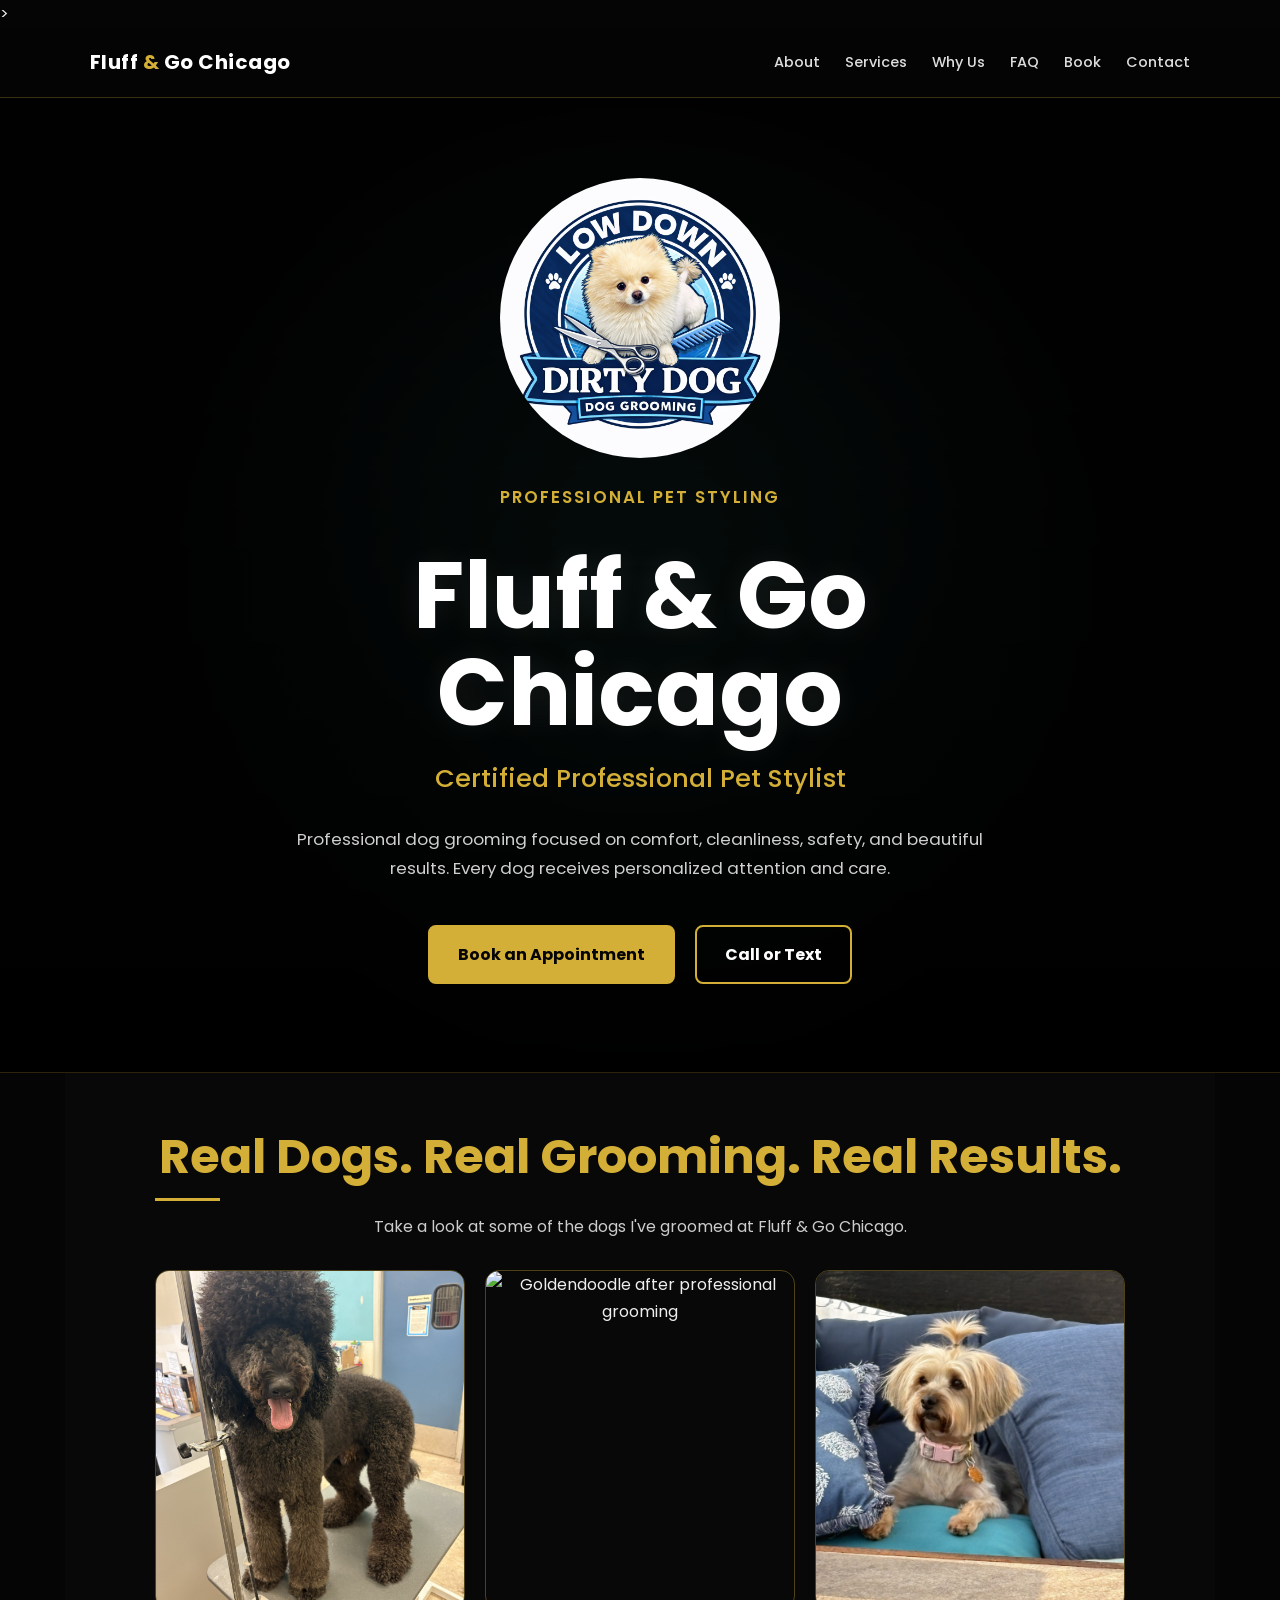
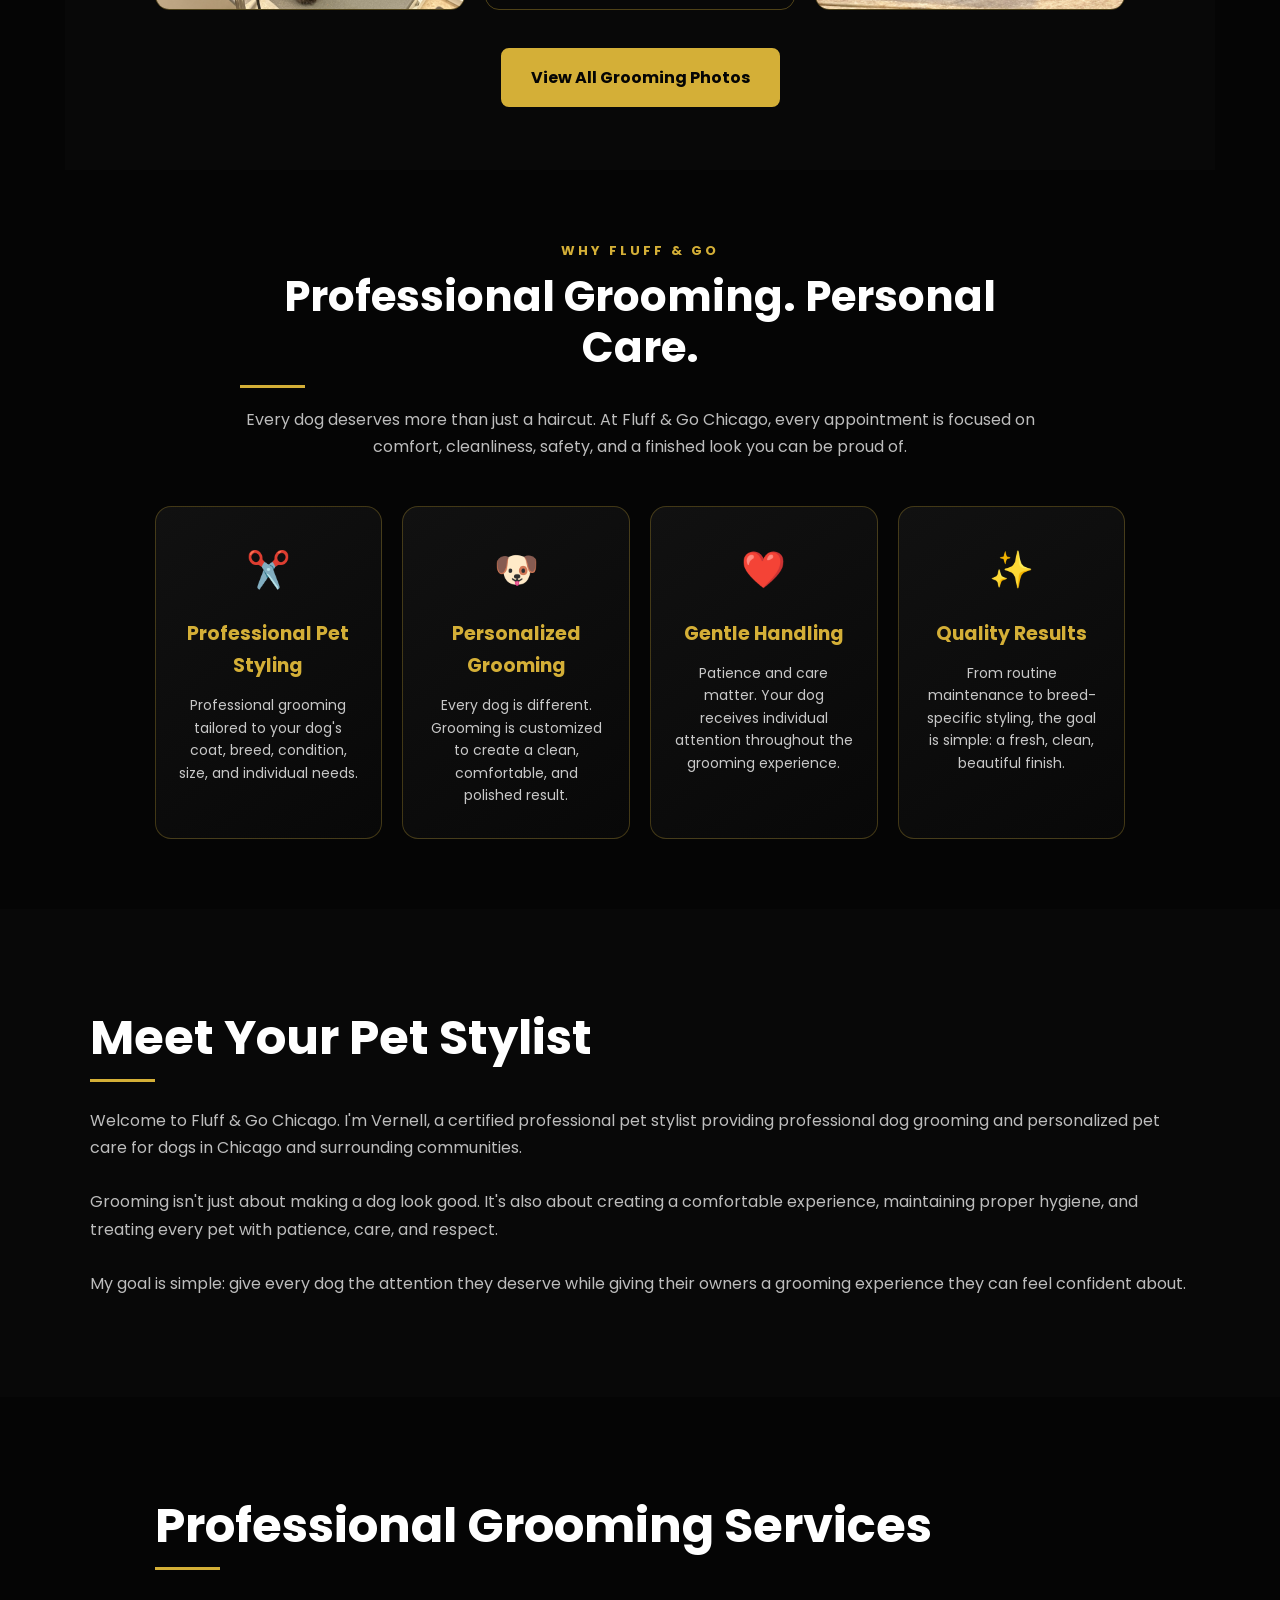
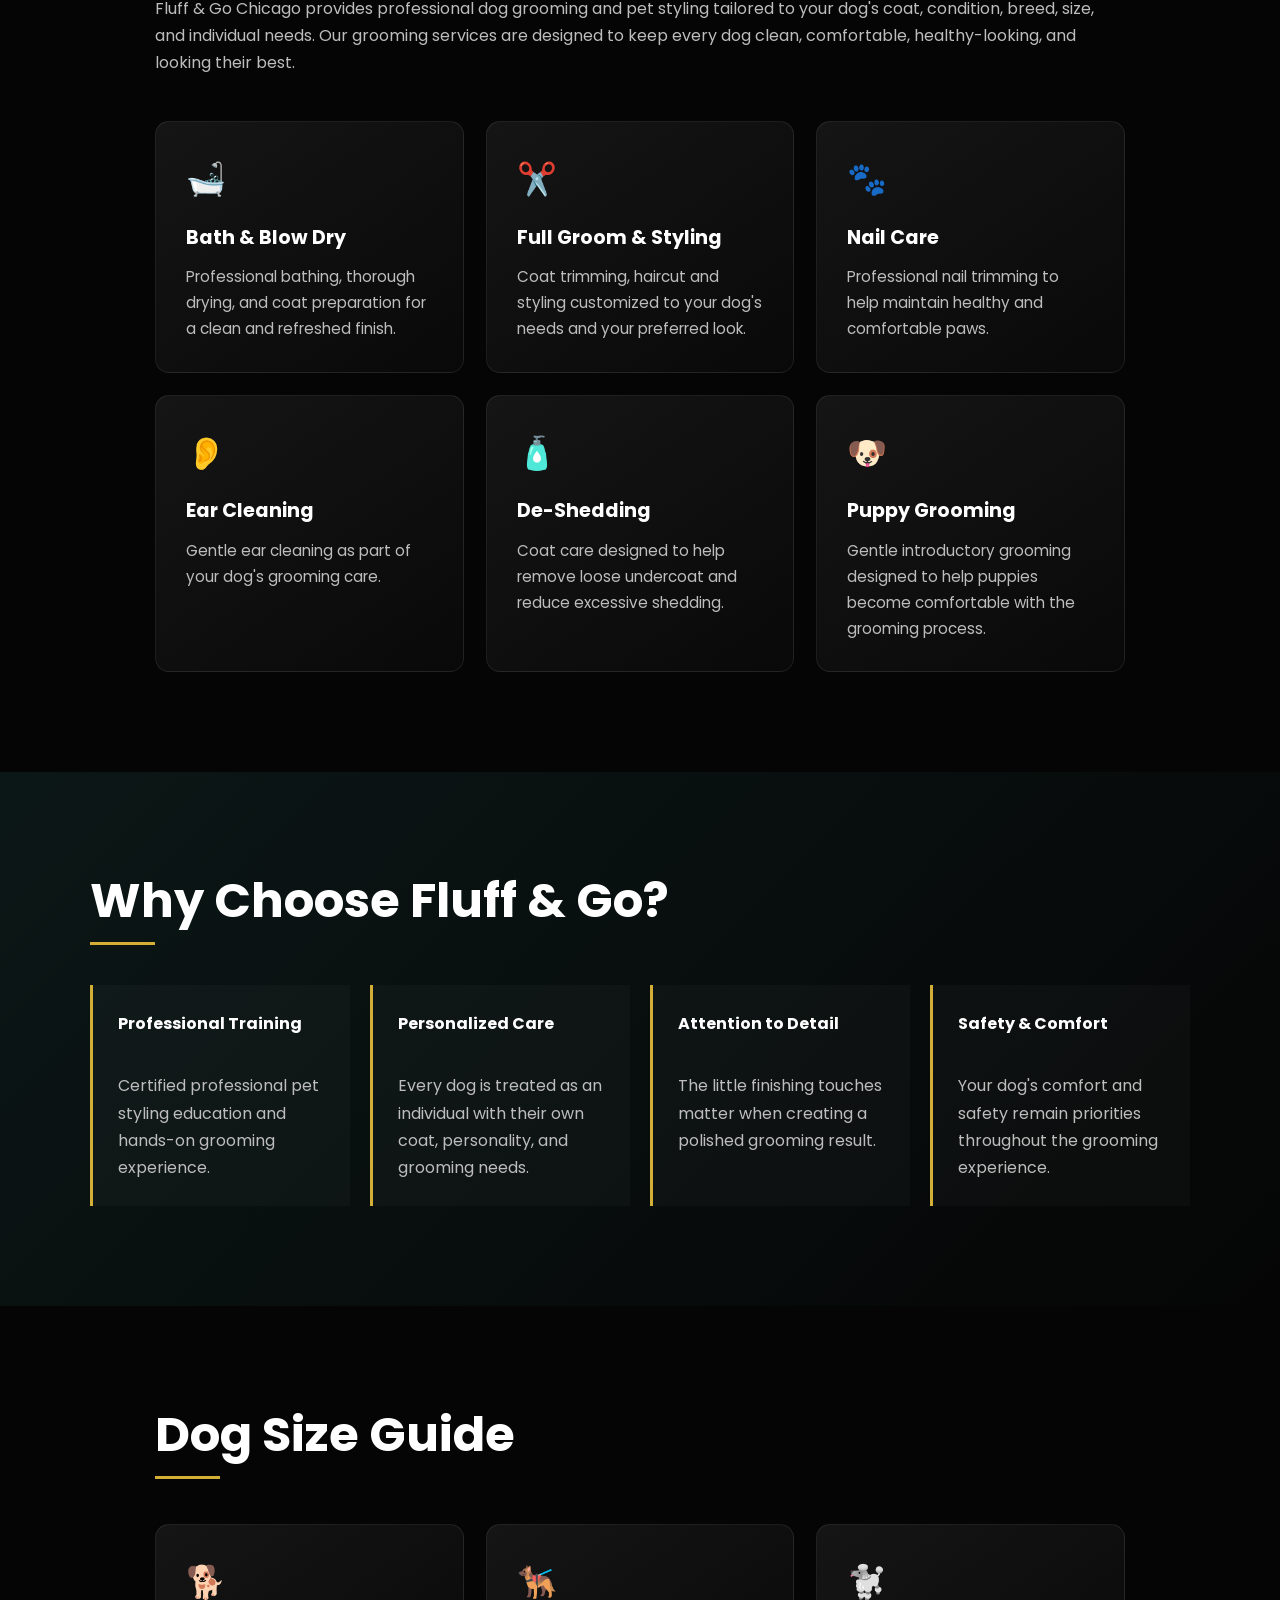
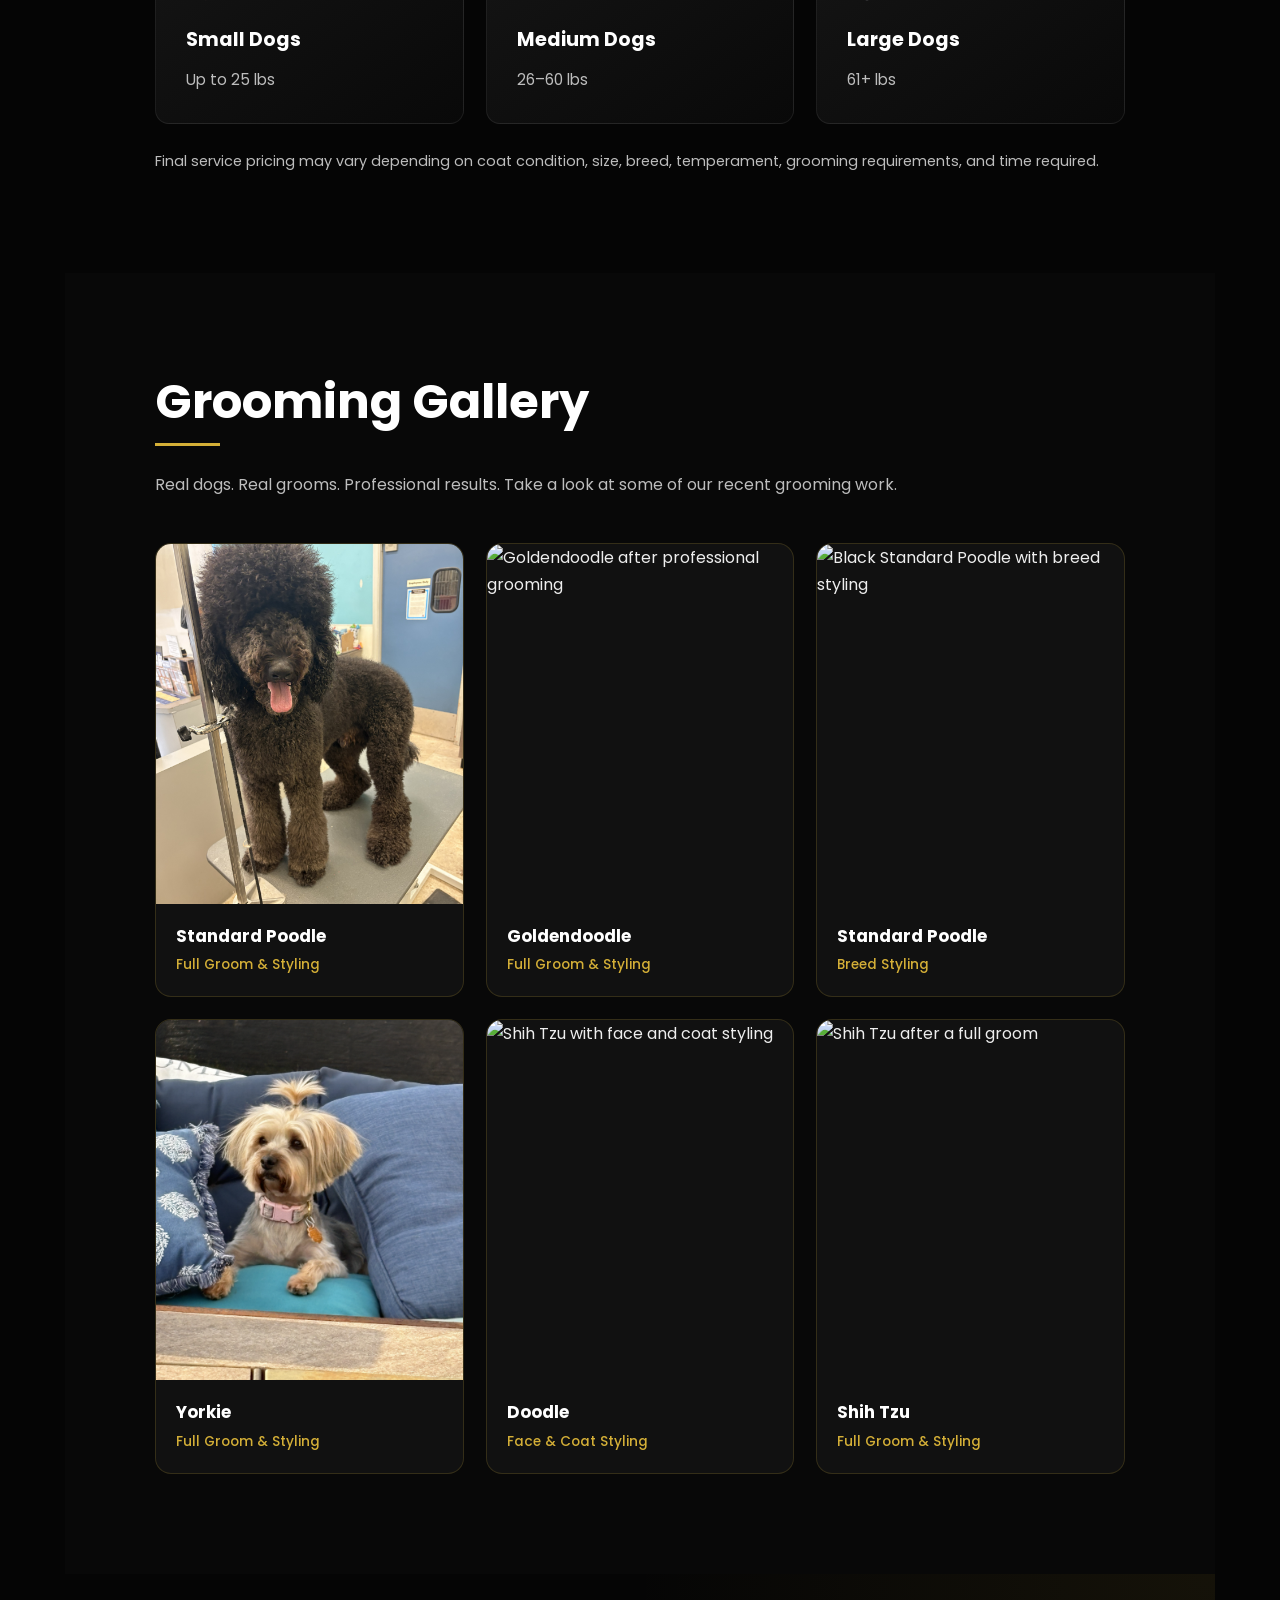
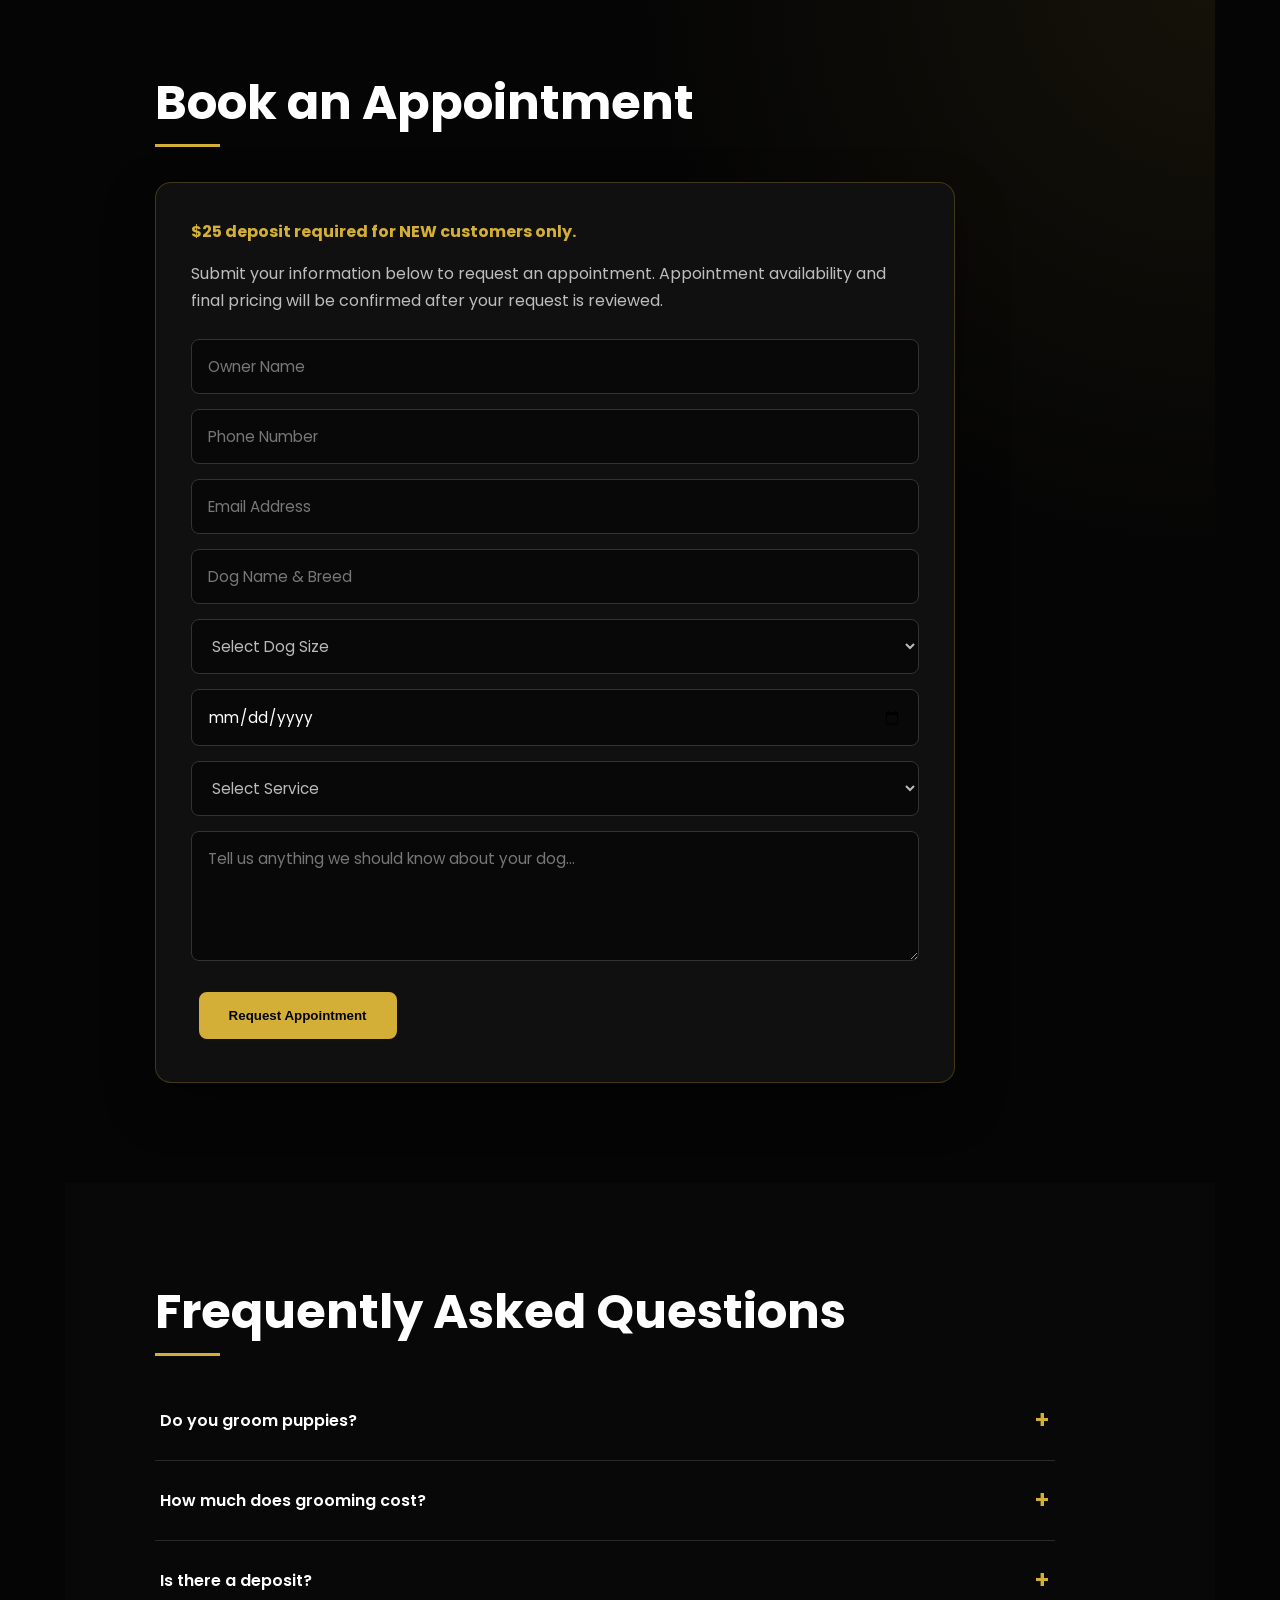
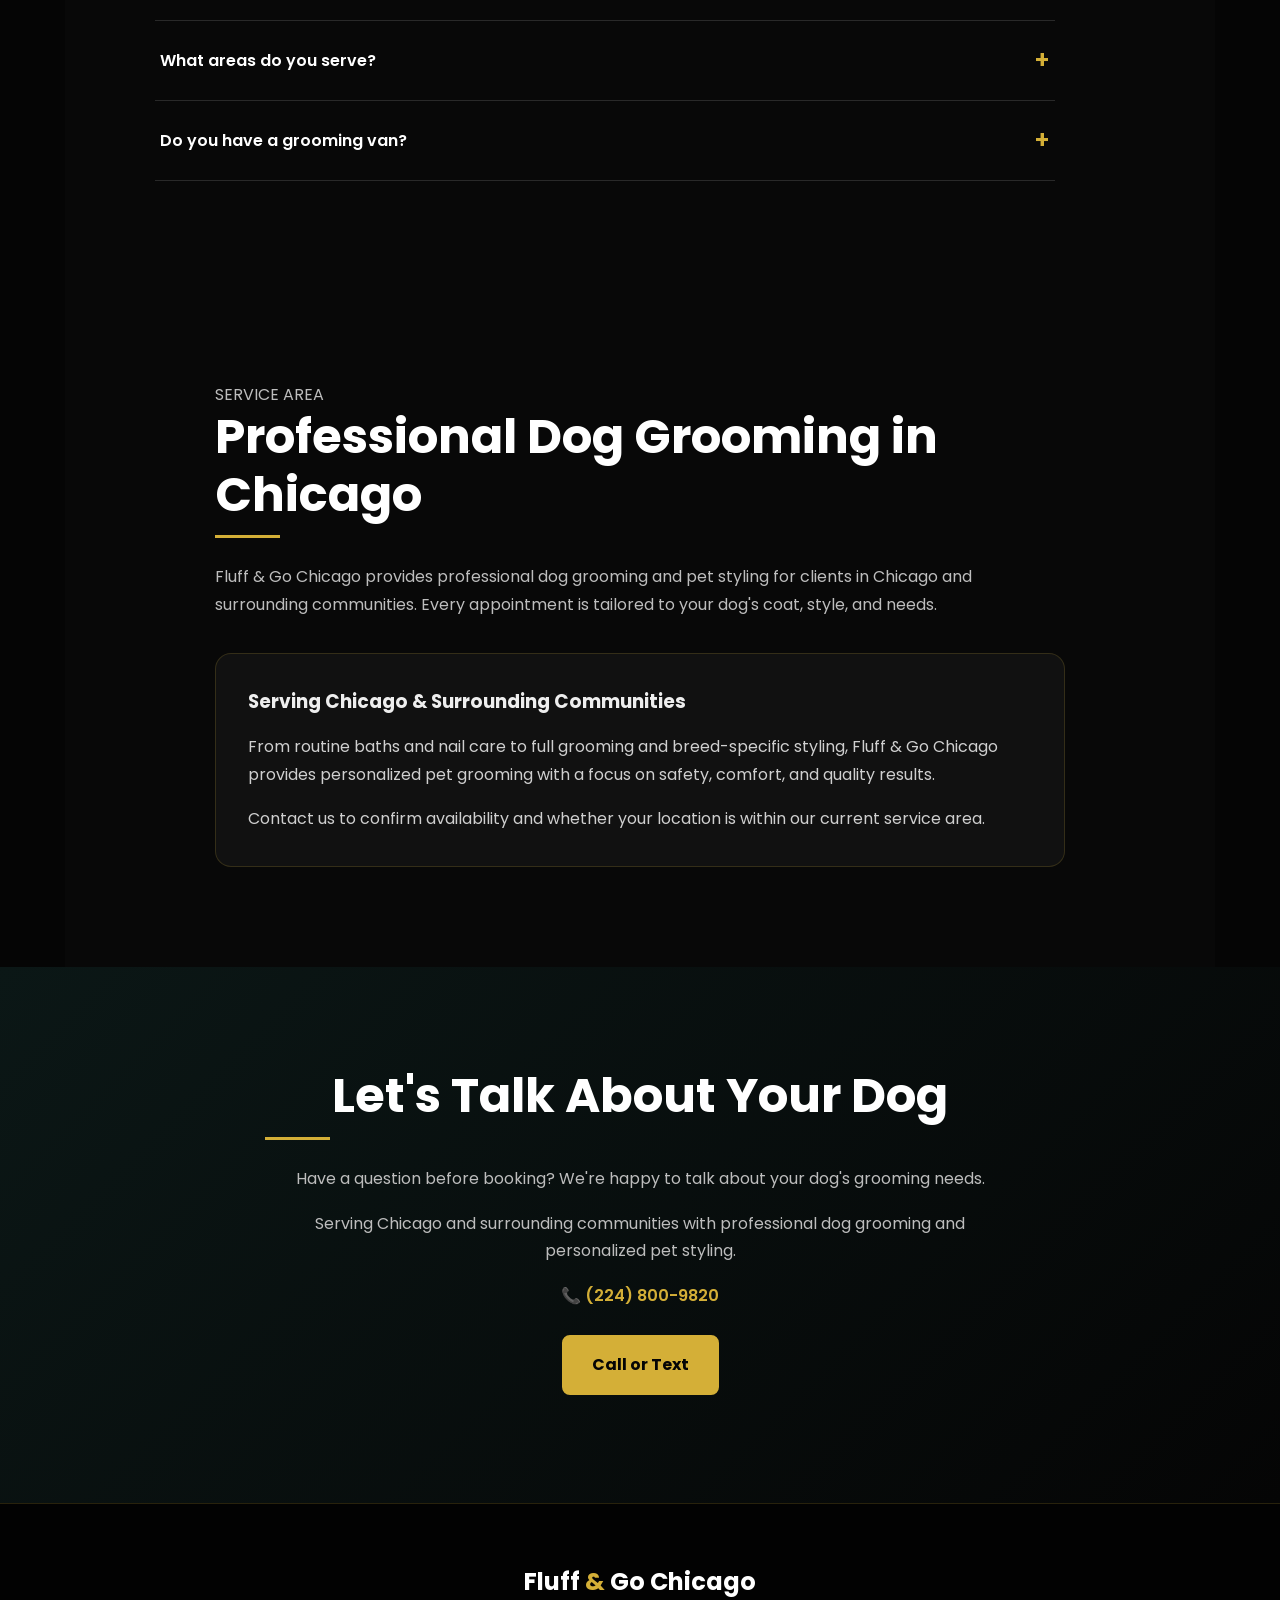
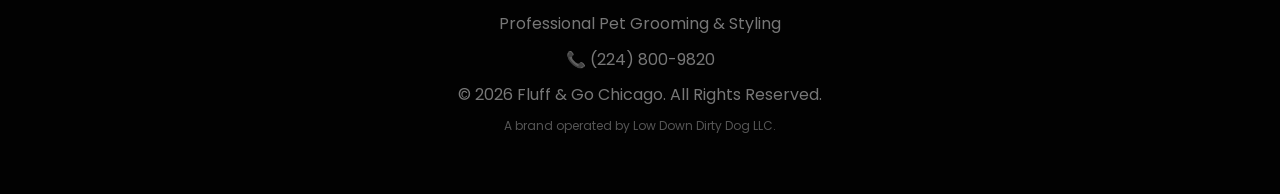
==== index.htm @ d32b1868 "Add Why Choose Fluff and Go section" ====
<!DOCTYPE html>
<html lang="en">
<head>

<meta name="google-site-verification" content="6cEoGrcqkwkeqtv28cHW1eBnUP8NOD6mDpkOwOy0QqE" />

    <meta charset="UTF-8">

    <meta
        name="viewport"
        content="width=device-width, initial-scale=1.0"
    >

    <title>Fluff & Go Chicago | Professional Dog Grooming</title>

   <meta
    name="description"
    content="Fluff & Go Chicago provides professional dog grooming and pet styling in Chicago and surrounding communities. Personalized grooming, careful handling, and quality results for every dog."
>
    >
<meta name="geo.region" content="US-IL">
<meta name="geo.placename" content="Chicago">
    <meta
    name="keywords"
    content="dog grooming Chicago, dog groomer Chicago, pet grooming Chicago, professional dog grooming, pet stylist Chicago, puppy grooming Chicago, Fluff & Go Chicago"
>

    <!-- Google Font -->
    <link rel="preconnect" href="https://fonts.googleapis.com">
    <link rel="preconnect" href="https://fonts.gstatic.com" crossorigin>

    <link
        href="https://fonts.googleapis.com/css2?family=Poppins:wght@300;400;500;600;700&display=swap"
        rel="stylesheet"
    >

    <!-- Website CSS -->
    <link rel="stylesheet" href="styles.css">

    <!-- Website JavaScript -->
    <script src="script.js" defer></script>
    <script type="application/ld+json">
{
  "@context": "https://schema.org",
  "@type": "LocalBusiness",
  "name": "Fluff & Go Chicago",
  "description": "Professional dog grooming and pet styling in Chicago and surrounding communities.",
  "url": "https://fluffandgochicago.com/",
  "telephone": "+1-224-800-9820",
  "areaServed": {
    "@type": "City",
    "name": "Chicago"
  },
  "serviceType": "Dog Grooming"
}
</script>
</head>

<body>

<!-- =====================================================
     NAVIGATION
     ===================================================== -->

<nav>

    <div class="logo">
        Fluff <span>&</span> Go Chicago
    </div>

    <div class="nav-links">
        <a href="#about">About</a>
        <a href="#services">Services</a>
        <a href="#why-us">Why Us</a>
        <a href="#faq">FAQ</a>
        <a href="#book">Book</a>
        <a href="#contact">Contact</a>
    </div>

</nav>


<!-- =====================================================
     HERO
     ===================================================== -->

<header>

    <div class="hero-content">

        <div class="hero-logo">
    <img
        src="images/lddd-logo.png"
        alt="Low Down Dirty Dog - Dog Grooming"
    >
</div>

<p
    style="
    color:#D4AF37;
    font-weight:600;
    letter-spacing:2px;
    text-transform:uppercase;
    "
>
    Professional Pet Styling
</p>

        <h1>
            Fluff & Go Chicago
        </h1>

        <h2>
            Certified Professional Pet Stylist
        </h2>

        <p>
            Professional dog grooming focused on comfort,
            cleanliness, safety, and beautiful results.
            Every dog receives personalized attention and care.
        </p>

        <div>

            <a
                class="button"
                href="#book"
            >
                Book an Appointment
            </a>

            <a
                class="button secondary"
                href="tel:2248009820"
            >
                Call or Text
            </a>

        </div>

    </div>

</header><!-- HOMEPAGE GROOMING SHOWCASE -->
<section class="home-showcase">

    <h2>Real Dogs. Real Grooming. Real Results.</h2>

    <p>
        Take a look at some of the dogs I've groomed at
        Fluff & Go Chicago.
    </p>

    <div class="home-showcase-grid">

        <img
            src="images/IMG_0762.jpg"
            alt="Black Standard Poodle after a full groom"
            loading="eager"
        >

        <img
            src="images/IMG_0812.png"
            alt="Goldendoodle after professional grooming"
            loading="eager"
        >

        <img
            src="images/IMG_0975.png"
            alt="Yorkie after a full groom"
            loading="eager"
        >

    </div>

    <a class="button" href="#gallery">
        View All Grooming Photos
    </a>

</section><!-- WHY CHOOSE FLUFF & GO -->
<section class="why-choose">
    <div class="section-heading">
        <p class="eyebrow">WHY FLUFF & GO</p>
        <h2>Professional Grooming. Personal Care.</h2>
        <p>
            Every dog deserves more than just a haircut. At Fluff & Go Chicago,
            every appointment is focused on comfort, cleanliness, safety, and
            a finished look you can be proud of.
        </p>
    </div>

    <div class="why-choose-grid">

        <div class="why-card">
            <div class="why-icon">✂️</div>
            <h3>Professional Pet Styling</h3>
            <p>
                Professional grooming tailored to your dog's coat, breed,
                condition, size, and individual needs.
            </p>
        </div>

        <div class="why-card">
            <div class="why-icon">🐶</div>
            <h3>Personalized Grooming</h3>
            <p>
                Every dog is different. Grooming is customized to create
                a clean, comfortable, and polished result.
            </p>
        </div>

        <div class="why-card">
            <div class="why-icon">❤️</div>
            <h3>Gentle Handling</h3>
            <p>
                Patience and care matter. Your dog receives individual
                attention throughout the grooming experience.
            </p>
        </div>

        <div class="why-card">
            <div class="why-icon">✨</div>
            <h3>Quality Results</h3>
            <p>
                From routine maintenance to breed-specific styling,
                the goal is simple: a fresh, clean, beautiful finish.
            </p>
        </div>

    </div>
</section>


<!-- =====================================================
     ABOUT
     ===================================================== -->

<section id="about">

    <h2>Meet Your Pet Stylist</h2>

    <p>
        Welcome to Fluff & Go Chicago. I'm Vernell, a certified
        professional pet stylist providing professional dog grooming
        and personalized pet care for dogs in Chicago and surrounding
        communities.
    </p>

    <br>

    <p>
        Grooming isn't just about making a dog look good. It's also
        about creating a comfortable experience, maintaining proper
        hygiene, and treating every pet with patience, care, and respect.
    </p>

    <br>

    <p>
        My goal is simple: give every dog the attention they deserve
        while giving their owners a grooming experience they can
        feel confident about.
    </p>

</section>


<!-- =====================================================
     SERVICES
     ===================================================== -->

<section id="services">

    <h2>Professional Grooming Services</h2>

    <p>
    Fluff & Go Chicago provides professional dog grooming and pet styling
    tailored to your dog's coat, condition, breed, size, and individual needs.
    Our grooming services are designed to keep every dog clean, comfortable,
    healthy-looking, and looking their best.
</p>

    <div class="services-grid">

        <div class="service-card">

            <div class="service-icon">
                🛁
            </div>

            <h3>Bath & Blow Dry</h3>

            <p>
                Professional bathing, thorough drying, and coat
                preparation for a clean and refreshed finish.
            </p>

        </div>


        <div class="service-card">

            <div class="service-icon">
                ✂️
            </div>

            <h3>Full Groom & Styling</h3>

            <p>
                Coat trimming, haircut and styling customized to
                your dog's needs and your preferred look.
            </p>

        </div>


        <div class="service-card">

            <div class="service-icon">
                🐾
            </div>

            <h3>Nail Care</h3>

            <p>
                Professional nail trimming to help maintain
                healthy and comfortable paws.
            </p>

        </div>


        <div class="service-card">

            <div class="service-icon">
                👂
            </div>

            <h3>Ear Cleaning</h3>

            <p>
                Gentle ear cleaning as part of your dog's
                grooming care.
            </p>

        </div>


        <div class="service-card">

            <div class="service-icon">
                🧴
            </div>

            <h3>De-Shedding</h3>

            <p>
                Coat care designed to help remove loose undercoat
                and reduce excessive shedding.
            </p>

        </div>


        <div class="service-card">

            <div class="service-icon">
                🐶
            </div>

            <h3>Puppy Grooming</h3>

            <p>
                Gentle introductory grooming designed to help
                puppies become comfortable with the grooming process.
            </p>

        </div>

    </div>

</section>


<!-- =====================================================
     WHY CHOOSE US
     ===================================================== -->

<section id="why-us">

    <h2>Why Choose Fluff & Go?</h2>

    <div class="features">

        <div class="feature">
            <strong>Professional Training</strong>
            <br>
            Certified professional pet styling education and
            hands-on grooming experience.
        </div>


        <div class="feature">
            <strong>Personalized Care</strong>
            <br>
            Every dog is treated as an individual with their own
            coat, personality, and grooming needs.
        </div>


        <div class="feature">
            <strong>Attention to Detail</strong>
            <br>
            The little finishing touches matter when creating
            a polished grooming result.
        </div>


        <div class="feature">
            <strong>Safety & Comfort</strong>
            <br>
            Your dog's comfort and safety remain priorities
            throughout the grooming experience.
        </div>

    </div>

</section>


<!-- =====================================================
     GROOMING SIZE GUIDE
     ===================================================== -->

<section>

    <h2>Dog Size Guide</h2>

    <div class="services-grid">

        <div class="service-card">

            <div class="service-icon">
                🐕
            </div>

            <h3>Small Dogs</h3>

            <p>
                Up to 25 lbs
            </p>

        </div>


        <div class="service-card">

            <div class="service-icon">
                🐕‍🦺
            </div>

            <h3>Medium Dogs</h3>

            <p>
                26–60 lbs
            </p>

        </div>


        <div class="service-card">

            <div class="service-icon">
                🐩
            </div>

            <h3>Large Dogs</h3>

            <p>
                61+ lbs
            </p>

        </div>

    </div>

    <p
        style="
        margin-top:25px;
        font-size:.9rem;
        "
    >
        Final service pricing may vary depending on coat condition,
        size, breed, temperament, grooming requirements, and time
        required.
    </p>

</section>


<!-- =====================================================
     GALLERY PLACEHOLDER
     ===================================================== -->

<section id="gallery">

    <h2>Grooming Gallery</h2>

    <p>
        Real dogs. Real grooms. Professional results.
        Take a look at some of our recent grooming work.
    </p>

    <div class="services-grid">

        <div class="card">
            <img
                src="images/IMG_0762.jpg"
                alt="Black Standard Poodle full groom"
            >
            <div class="gallery-caption">
                <h3>Standard Poodle</h3>
                <p>Full Groom & Styling</p>
            </div>
        </div>

        <div class="card">
            <img
                src="images/IMG_0812.png"
                alt="Goldendoodle after professional grooming"
            >
            <div class="gallery-caption">
                <h3>Goldendoodle</h3>
                <p>Full Groom & Styling</p>
            </div>
        </div>

        <div class="card">
            <img
                src="images/IMG_0771.png"
                alt="Black Standard Poodle with breed styling"
            >
            <div class="gallery-caption">
                <h3>Standard Poodle</h3>
                <p>Breed Styling</p>
            </div>
        </div>

        <div class="card">
            <img
                src="images/IMG_0975.png"
                alt="Yorkie after a full groom"
            >
            <div class="gallery-caption">
                <h3>Yorkie</h3>
                <p>Full Groom & Styling</p>
            </div>
        </div>

        <div class="card">
            <img
                src="images/IMG_1016.png"
                alt="Shih Tzu with face and coat styling"
            >
            <div class="gallery-caption">
                <h3>Doodle</h3>
                <p>Face & Coat Styling</p>
            </div>
        </div>

        <div class="card">
            <img
                src="images/IMG_0993.png"
                alt="Shih Tzu after a full groom"
            >
            <div class="gallery-caption">
                <h3>Shih Tzu</h3>
                <p>Full Groom & Styling</p>
            </div>
        </div>

    </div>

</section>


<!-- =====================================================
     BOOKING
     ===================================================== -->

<section id="book">

    <h2>Book an Appointment</h2>

    <div class="booking-box">

        <p
            style="
            color:#D4AF37;
            font-weight:700;
            "
        >
            $25 deposit required for NEW customers only.
        </p>

        <p>
            Submit your information below to request an appointment.
            Appointment availability and final pricing will be confirmed
            after your request is reviewed.
        </p>


        <form
    id="booking-form"
    action="https://formspree.io/f/xeaopdza"
    method="POST"
>

            <input
                type="text"
                name="owner"
                placeholder="Owner Name"
                required
            >

            <input
                type="tel"
                name="phone"
                placeholder="Phone Number"
                required
            >

            <input
                type="email"
                name="email"
                placeholder="Email Address"
                required
            >

            <input
                type="text"
                name="dog"
                placeholder="Dog Name & Breed"
                required
            >

            <select
                name="size"
                required
            >

                <option value="">
                    Select Dog Size
                </option>

                <option value="small">
                    Small — up to 25 lbs
                </option>

                <option value="medium">
                    Medium — 26–60 lbs
                </option>

                <option value="large">
                    Large — 61+ lbs
                </option>

            </select>


            <input
                type="date"
                name="date"
                required
            >


            <select
                name="service"
                required
            >

                <option value="">
                    Select Service
                </option>

                <option>
                    Bath & Blow Dry
                </option>

                <option>
                    Full Groom & Styling
                </option>

                <option>
                    Nail Care
                </option>

                <option>
                    De-Shedding
                </option>

                <option>
                    Puppy Grooming
                </option>

                <option>
                    Other
                </option>

            </select>


            <textarea
                name="notes"
                placeholder="Tell us anything we should know about your dog..."
            ></textarea>


            <button
                class="button"
                type="submit"
            >
                Request Appointment
            </button>

        </form>

    </div>

</section>


<!-- =====================================================
     FAQ
     ===================================================== -->

<section id="faq">

    <h2>Frequently Asked Questions</h2>


    <div class="faq-item">

        <button class="faq-question">

            Do you groom puppies?

            <span class="faq-symbol">+</span>

        </button>

        <div class="faq-answer">

            Yes. Puppy grooming can be introduced gradually depending
            on the puppy's age, coat, temperament, and grooming needs.

        </div>

    </div>


    <div class="faq-item">

        <button class="faq-question">

            How much does grooming cost?

            <span class="faq-symbol">+</span>

        </button>

        <div class="faq-answer">

            Grooming prices depend on your dog's size, breed, coat
            condition, haircut, temperament, and services requested.
            Pricing can be confirmed before the appointment.

        </div>

    </div>


    <div class="faq-item">

        <button class="faq-question">

            Is there a deposit?

            <span class="faq-symbol">+</span>

        </button>

        <div class="faq-answer">

            A $25 deposit is required for new customers only.
            Deposit and cancellation policies will be provided
            during the booking process.

        </div>

    </div>


    <div class="faq-item">

        <button class="faq-question">

            What areas do you serve?

            <span class="faq-symbol">+</span>

        </button>

        <div class="faq-answer">

            Fluff & Go Chicago serves Chicago and surrounding
            communities. Service availability may depend on location.

        </div>

    </div>


    <div class="faq-item">

        <button class="faq-question">

            Do you have a grooming van?

            <span class="faq-symbol">+</span>

        </button>

        <div class="faq-answer">

            Fluff & Go Chicago is currently growing toward its future
            mobile grooming operation. Current appointment arrangements
            will be confirmed directly when you request a booking.

        </div>

    </div>

</section>


<!-- =====================================================
     CONTACT
     ===================================================== -->
<section id="service-area">
    <div class="section-heading">
        <p class="eyebrow">SERVICE AREA</p>
        <h2>Professional Dog Grooming in Chicago</h2>
        <p>
            Fluff & Go Chicago provides professional dog grooming and pet
            styling for clients in Chicago and surrounding communities.
            Every appointment is tailored to your dog's coat, style, and needs.
        </p>
    </div>

    <div class="card">
        <h3>Serving Chicago & Surrounding Communities</h3>
        <p>
            From routine baths and nail care to full grooming and breed-specific
            styling, Fluff & Go Chicago provides personalized pet grooming
            with a focus on safety, comfort, and quality results.
        </p>
        <p>
            Contact us to confirm availability and whether your location is
            within our current service area.
        </p>
    </div>
</section>
<section id="contact">

    <div class="contact-box">

        <h2>Let's Talk About Your Dog</h2>

        <p>
            Have a question before booking? We're happy to talk
            about your dog's grooming needs.
        </p>
<p>
    Serving Chicago and surrounding communities with
    professional dog grooming and personalized pet styling.
</p>
        <p>
            📞
            <a href="tel:2248009820">
                (224) 800-9820
            </a>
        </p>

        <a
            class="button"
            href="tel:2248009820"
        >
            Call or Text
        </a>

    </div>

</section>


<!-- =====================================================
     FOOTER
     ===================================================== -->

<footer>

    <p class="footer-brand">
        Fluff <span>&</span> Go Chicago
    </p>

    <p>
        Professional Pet Grooming & Styling
    </p>

    <p>
        📞 (224) 800-9820
    </p>

    <p>
        © 2026 Fluff & Go Chicago. All Rights Reserved.
    </p>

    <p
        style="
        font-size:.75rem;
        color:#555;
        "
    >
        A brand operated by Low Down Dirty Dog LLC.
    </p>

</footer>

</body>
</html>
---- styles.css ----
/* =========================================================
   FLUFF & GO CHICAGO
   PROFESSIONAL PET STYLING WEBSITE
   ========================================================= */

* {
    box-sizing: border-box;
    margin: 0;
    padding: 0;
}

html {
    scroll-behavior: smooth;
}

body {
    font-family: 'Poppins', Arial, sans-serif;
    background: #050505;
    color: #eeeeee;
    line-height: 1.7;
}


/* =========================================================
   NAVIGATION
   ========================================================= */

nav {
    position: sticky;
    top: 0;
    z-index: 1000;

    display: flex;
    justify-content: space-between;
    align-items: center;

    padding: 18px 7%;

    background: rgba(5, 5, 5, 0.96);
    border-bottom: 1px solid rgba(212, 175, 55, 0.25);
    backdrop-filter: blur(10px);
}

.logo {
    font-size: 1.25rem;
    font-weight: 700;
    letter-spacing: 0.5px;
    color: #ffffff;
}

.logo span {
    color: #d4af37;
}

.nav-links {
    display: flex;
    gap: 25px;
}

.nav-links a {
    color: #dddddd;
    text-decoration: none;
    font-size: 0.9rem;
    font-weight: 500;
    transition: 0.3s;
}

.nav-links a:hover {
    color: #d4af37;
}


/* =========================================================
   HERO
   ========================================================= */

header {
    min-height: 88vh;

    display: flex;
    align-items: center;
    justify-content: center;

    text-align: center;

    padding: 80px 20px;

    background:
        linear-gradient(
            rgba(0, 0, 0, 0.72),
            rgba(0, 0, 0, 0.92)
        ),
        radial-gradient(
            circle at center,
            #183c38 0%,
            #050505 60%
        );

    border-bottom: 1px solid rgba(212, 175, 55, 0.2);
}

.hero-content {
    max-width: 850px;
}

.hero-content h1 {
    font-size: clamp(2.8rem, 8vw, 5.8rem);
    line-height: 1.05;
    margin: 15px 0;

    color: #ffffff;

    text-shadow:
        0 0 30px rgba(255,255,255,0.08);
}

.hero-content h2 {
    color: #d4af37;
    font-size: clamp(1.1rem, 3vw, 1.6rem);
    font-weight: 500;
    margin-bottom: 25px;
}

.hero-content p {
    max-width: 700px;
    margin: 0 auto 35px;

    color: #cfcfcf;
    font-size: 1.05rem;
}


/* =========================================================
   BUTTONS
   ========================================================= */

.button {
    display: inline-block;

    margin: 8px;

    padding: 14px 28px;

    border-radius: 8px;

    background: #d4af37;
    color: #050505;

    text-decoration: none;

    border: 2px solid #d4af37;

    font-weight: 700;

    cursor: pointer;

    transition:
        transform 0.25s ease,
        box-shadow 0.25s ease,
        background 0.25s ease;
}

.button:hover {
    transform: translateY(-3px);

    box-shadow:
        0 10px 30px rgba(212, 175, 55, 0.22);

    background: #e4c354;
}

.button.secondary {
    background: transparent;
    color: #ffffff;
}

.button.secondary:hover {
    color: #050505;
}


/* =========================================================
   SECTIONS
   ========================================================= */

section {
    max-width: 1150px;

    margin: auto;

    padding: 100px 7%;
}

section h2 {
    color: #ffffff;

    font-size: clamp(2rem, 5vw, 3rem);

    line-height: 1.2;

    margin-bottom: 25px;
}

section h2::after {
    content: "";

    display: block;

    width: 65px;
    height: 3px;

    margin-top: 12px;

    background: #d4af37;
}

section p {
    color: #bdbdbd;
}


/* =========================================================
   ABOUT
   ========================================================= */

#about {
    background: #080808;

    max-width: none;

    padding-left: max(7%, calc((100% - 1150px) / 2));
    padding-right: max(7%, calc((100% - 1150px) / 2));
}


/* =========================================================
   SERVICES
   ========================================================= */

.services-grid {
    display: grid;

    grid-template-columns:
        repeat(auto-fit, minmax(250px, 1fr));

    gap: 22px;

    margin-top: 45px;
}

.service-card {
    padding: 30px;

    background:
        linear-gradient(
            145deg,
            #151515,
            #090909
        );

    border: 1px solid rgba(255,255,255,0.08);

    border-radius: 14px;

    transition:
        transform 0.25s ease,
        border-color 0.25s ease,
        box-shadow 0.25s ease;
}

.service-card:hover {
    transform: translateY(-6px);

    border-color:
        rgba(212, 175, 55, 0.55);

    box-shadow:
        0 15px 35px rgba(0,0,0,0.45);
}

.service-icon {
    font-size: 2rem;

    margin-bottom: 15px;
}

.service-card h3 {
    color: #ffffff;

    margin-bottom: 10px;

    font-size: 1.2rem;
}

.service-card p {
    font-size: 0.95rem;
}


/* =========================================================
   WHY US
   ========================================================= */

#why-us {
    background:
        linear-gradient(
            135deg,
            #0b1716,
            #050505
        );

    max-width: none;

    padding-left: max(7%, calc((100% - 1150px) / 2));
    padding-right: max(7%, calc((100% - 1150px) / 2));
}

.features {
    display: grid;

    grid-template-columns:
        repeat(auto-fit, minmax(230px, 1fr));

    gap: 20px;

    margin-top: 40px;
}

.feature {
    padding: 25px;

    border-left: 3px solid #d4af37;

    background: rgba(255,255,255,0.025);

    color: #bdbdbd;
}

.feature strong {
    color: #ffffff;

    display: block;

    margin-bottom: 8px;
}


/* =========================================================
   GROOMING GALLERY
   ========================================================= */

#gallery {
    background: #080808;
}

#gallery .services-grid {
    grid-template-columns: repeat(3, 1fr);
    gap: 22px;
}

#gallery .card {
    padding: 0;
    overflow: hidden;
    background: #111111;
    border-radius: 16px;
    border: 1px solid rgba(212, 175, 55, 0.18);
    transition: transform 0.3s ease,
                border-color 0.3s ease,
                box-shadow 0.3s ease;
}

#gallery .card:hover {
    transform: translateY(-6px);
    border-color: rgba(212, 175, 55, 0.65);
    box-shadow: 0 18px 40px rgba(0, 0, 0, 0.5);
}

#gallery .card img {
    display: block;
    width: 100%;
    height: 360px;
    object-fit: cover;
    object-position: center;
}

.gallery-caption {
    padding: 18px 20px 20px;
}

.gallery-caption h3 {
    color: #ffffff;
    font-size: 1.05rem;
    margin-bottom: 3px;
}

.gallery-caption p {
    color: #d4af37;
    font-size: 0.85rem;
    font-weight: 500;
}

/* =========================================================
   BOOKING
   ========================================================= */

#book {
    background:
        radial-gradient(
            circle at top right,
            rgba(212,175,55,0.08),
            transparent 35%
        );
}

.booking-box {
    max-width: 800px;

    margin-top: 35px;

    padding: 35px;

    background: #101010;

    border: 1px solid rgba(212,175,55,0.25);

    border-radius: 16px;

    box-shadow:
        0 20px 50px rgba(0,0,0,0.35);
}

.booking-box > p {
    margin-bottom: 15px;
}

form {
    margin-top: 25px;
}

input,
select,
textarea {
    width: 100%;

    padding: 15px 16px;

    margin-bottom: 15px;

    border-radius: 8px;

    border: 1px solid #333333;

    background: #080808;

    color: #ffffff;

    font-family: inherit;

    font-size: 0.95rem;

    outline: none;

    transition: border-color 0.2s;
}

input:focus,
select:focus,
textarea:focus {
    border-color: #d4af37;
}

input::placeholder,
textarea::placeholder {
    color: #777777;
}

textarea {
    min-height: 130px;

    resize: vertical;
}

select {
    color: #bbbbbb;
}


/* =========================================================
   FAQ
   ========================================================= */

#faq {
    background: #080808;
}

.faq-item {
    border-bottom: 1px solid #292929;

    max-width: 900px;
}

.faq-question {
    width: 100%;

    padding: 22px 5px;

    display: flex;
    justify-content: space-between;
    align-items: center;

    background: transparent;

    border: none;

    color: #ffffff;

    font-family: inherit;

    font-size: 1rem;

    font-weight: 600;

    text-align: left;

    cursor: pointer;
}

.faq-symbol {
    color: #d4af37;

    font-size: 1.5rem;
}

.faq-answer {
    display: none;

    padding:
        0 5px 20px;

    color: #aaaaaa;

    font-size: 0.95rem;
}

.faq-item.active .faq-answer {
    display: block;
}


/* =========================================================
   CONTACT
   ========================================================= */

#contact {
    text-align: center;

    background:
        linear-gradient(
            135deg,
            #0b1716,
            #050505
        );

    max-width: none;
}

.contact-box {
    max-width: 750px;

    margin: auto;
}

.contact-box p {
    margin-bottom: 18px;
}

.contact-box a:not(.button) {
    color: #d4af37;

    text-decoration: none;

    font-weight: 600;
}


/* =========================================================
   FOOTER
   ========================================================= */

footer {
    padding: 50px 20px;

    text-align: center;

    background: #020202;

    border-top: 1px solid rgba(212,175,55,0.18);
}

.footer-brand {
    color: #ffffff !important;

    font-size: 1.5rem;

    font-weight: 700;

    margin-bottom: 8px;
}

.footer-brand span {
    color: #d4af37;
}

footer p {
    margin: 8px 0;

    color: #777777;
}


/* =========================================================
   MOBILE
   ========================================================= */

@media (max-width: 768px) {

    nav {
        flex-direction: column;

        gap: 12px;

        padding: 15px 20px;
    }

    .nav-links {
        width: 100%;

        justify-content: center;

        flex-wrap: wrap;

        gap: 12px;
    }

    .nav-links a {
        font-size: 0.78rem;
    }

    header {
        min-height: 82vh;

        padding: 70px 20px;
    }

    .hero-content h1 {
        font-size: 3rem;
    }

    .hero-content p {
        font-size: 0.95rem;
    }

    section {
        padding: 70px 20px;
    }

    .booking-box {
        padding: 25px 18px;
    }

    .button {
        width: 100%;

        text-align: center;

        margin: 6px 0;
    }

}


/* =========================================================
   VERY SMALL PHONES
   ========================================================= */

@media (max-width: 400px) {

    .hero-content h1 {
        font-size: 2.5rem;
    }

    section h2 {
        font-size: 2rem;
    }

}
/* Gallery tablet */
@media (max-width: 900px) {
    #gallery .services-grid {
        grid-template-columns: repeat(2, 1fr);
    }
}

/* Gallery phone */
@media (max-width: 550px) {
    #gallery .services-grid {
        grid-template-columns: 1fr;
    }

    #gallery .card img {
        height: 420px;
    }
}/* Service Area Section */
#service-area {
    background: #080808;
}

#service-area .section-heading {
    max-width: 850px;
    margin: 0 auto 35px;
}

#service-area .card {
    max-width: 850px;
    margin: 0 auto;
    padding: 32px;
    background: #111;
    border: 1px solid rgba(212, 175, 55, 0.18);
    border-radius: 16px;
}

#service-area .card h3 {
    margin-bottom: 15px;
}

#service-area .card p {
    margin-bottom: 15px;
    color: #cfcfcf;
    line-height: 1.8;
}

#service-area .card p:last-child {
    margin-bottom: 0;
}/* Hero Logo */
.hero-logo {
    display: flex;
    justify-content: center;
    margin-bottom: 25px;
}

.hero-logo img {
    width: min(280px, 75vw);
    height: auto;
    display: block;
    border-radius: 50%;
}/* Homepage Grooming Showcase */
.home-showcase {
    padding: 55px 7%;
    text-align: center;
    background: #080808;
}

.home-showcase h2 {
    color: #D4AF37;
    margin-bottom: 12px;
}

.home-showcase > p {
    color: #cccccc;
    margin-bottom: 30px;
}

.home-showcase-grid {
    display: grid;
    grid-template-columns: repeat(3, minmax(0, 1fr));
    gap: 20px;
    max-width: 1100px;
    margin: 0 auto 30px;
}

.home-showcase-grid img {
    width: 100%;
    height: 340px;
    object-fit: cover;
    object-position: center;
    border-radius: 14px;
    border: 1px solid rgba(212, 175, 55, 0.35);
    display: block;
}

@media (max-width: 700px) {
    .home-showcase-grid {
        grid-template-columns: 1fr;
        max-width: 420px;
    }

    .home-showcase-grid img {
        height: 380px;
    }
}/* Why Choose Fluff & Go */
.why-choose {
    padding: 70px 7%;
    background: #050505;
    text-align: center;
}

.why-choose .section-heading {
    max-width: 800px;
    margin: 0 auto 45px;
}

.why-choose .eyebrow {
    color: #D4AF37;
    font-weight: 700;
    letter-spacing: 3px;
    font-size: 13px;
    margin-bottom: 10px;
}

.why-choose h2 {
    color: #ffffff;
    font-size: clamp(28px, 4vw, 42px);
    margin-bottom: 18px;
}

.why-choose .section-heading > p:last-child {
    color: #bdbdbd;
    line-height: 1.7;
    font-size: 16px;
}

.why-choose-grid {
    display: grid;
    grid-template-columns: repeat(4, minmax(0, 1fr));
    gap: 20px;
    max-width: 1200px;
    margin: 0 auto;
}

.why-card {
    background: linear-gradient(145deg, #111111, #080808);
    border: 1px solid rgba(212, 175, 55, 0.28);
    border-radius: 16px;
    padding: 32px 22px;
    transition: transform 0.25s ease, border-color 0.25s ease;
}

.why-card:hover {
    transform: translateY(-6px);
    border-color: rgba(212, 175, 55, 0.75);
}

.why-icon {
    font-size: 36px;
    margin-bottom: 18px;
}

.why-card h3 {
    color: #D4AF37;
    font-size: 19px;
    margin-bottom: 12px;
}

.why-card p {
    color: #c8c8c8;
    line-height: 1.6;
    font-size: 14px;
    margin: 0;
}

/* Mobile */
@media (max-width: 900px) {
    .why-choose-grid {
        grid-template-columns: repeat(2, minmax(0, 1fr));
    }
}

@media (max-width: 600px) {
    .why-choose {
        padding: 55px 6%;
    }

    .why-choose-grid {
        grid-template-columns: 1fr;
        max-width: 430px;
    }

    .why-card {
        padding: 28px 22px;
    }
}
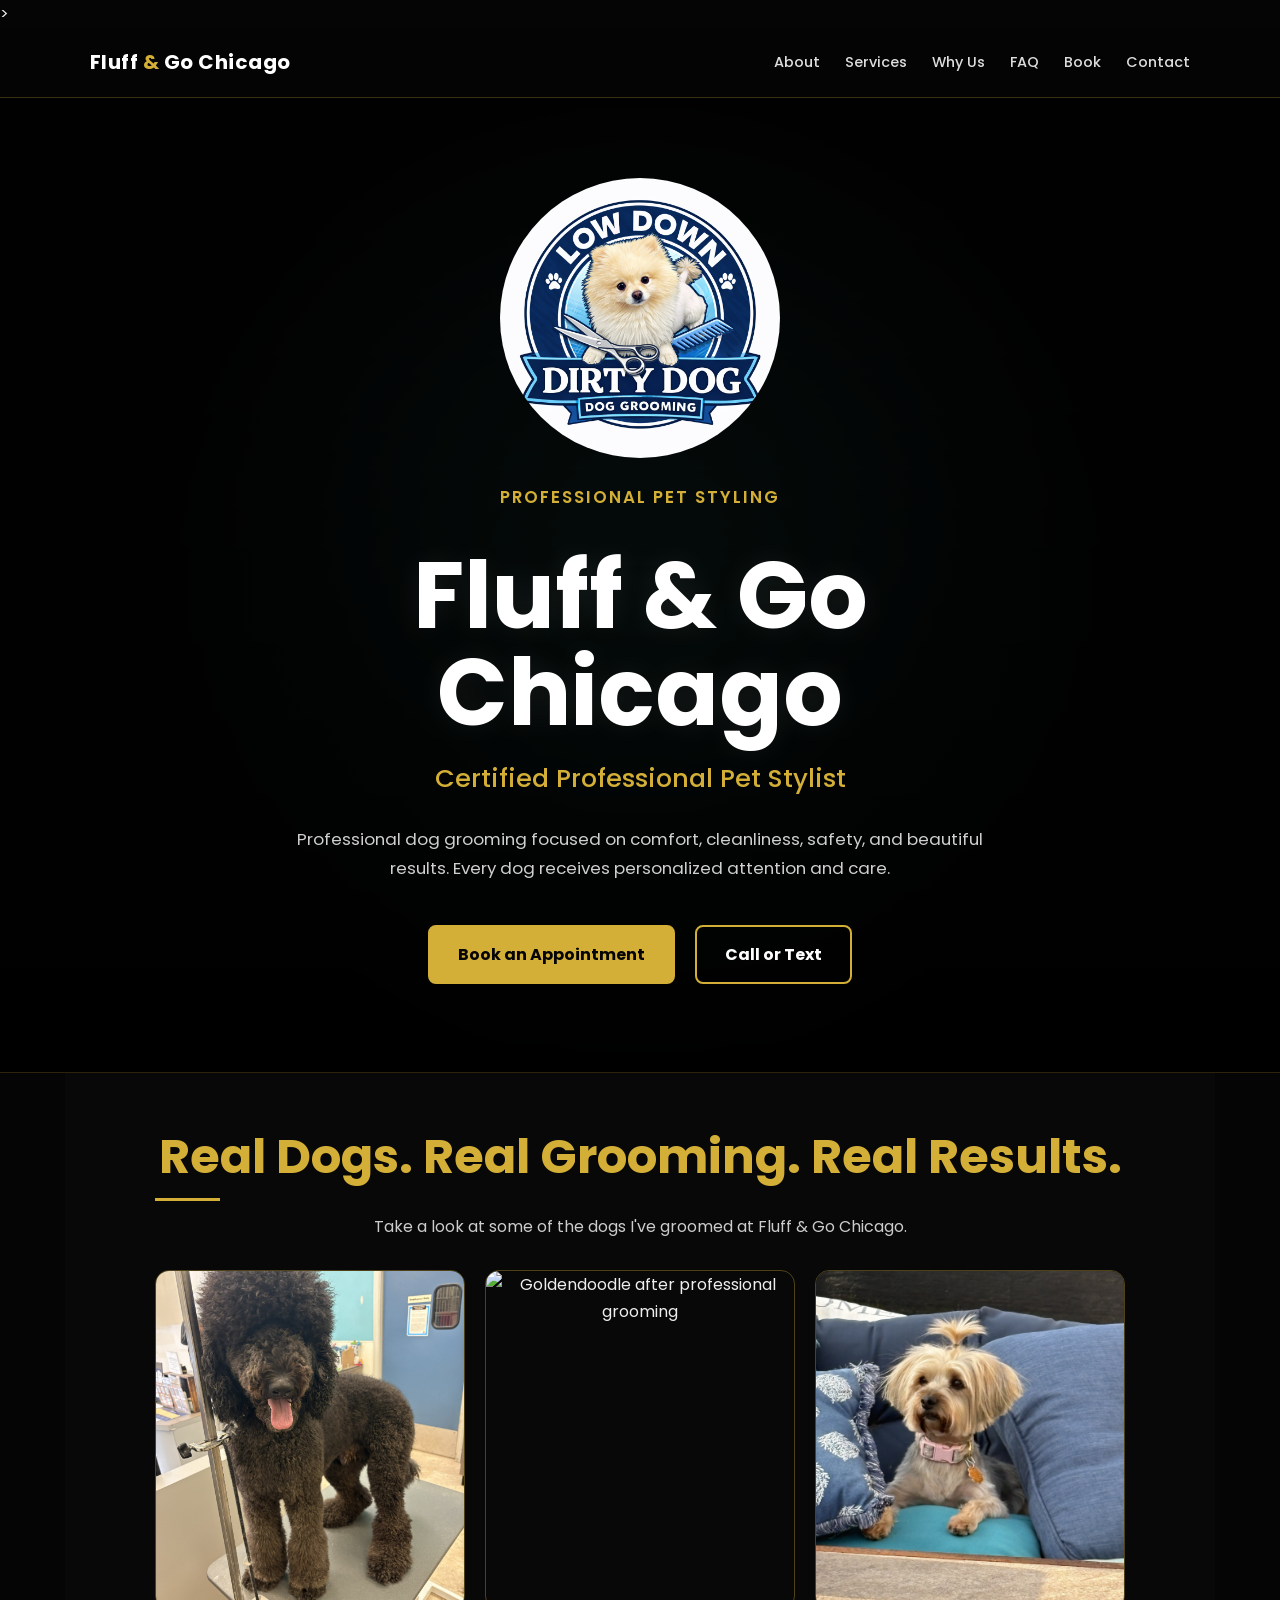
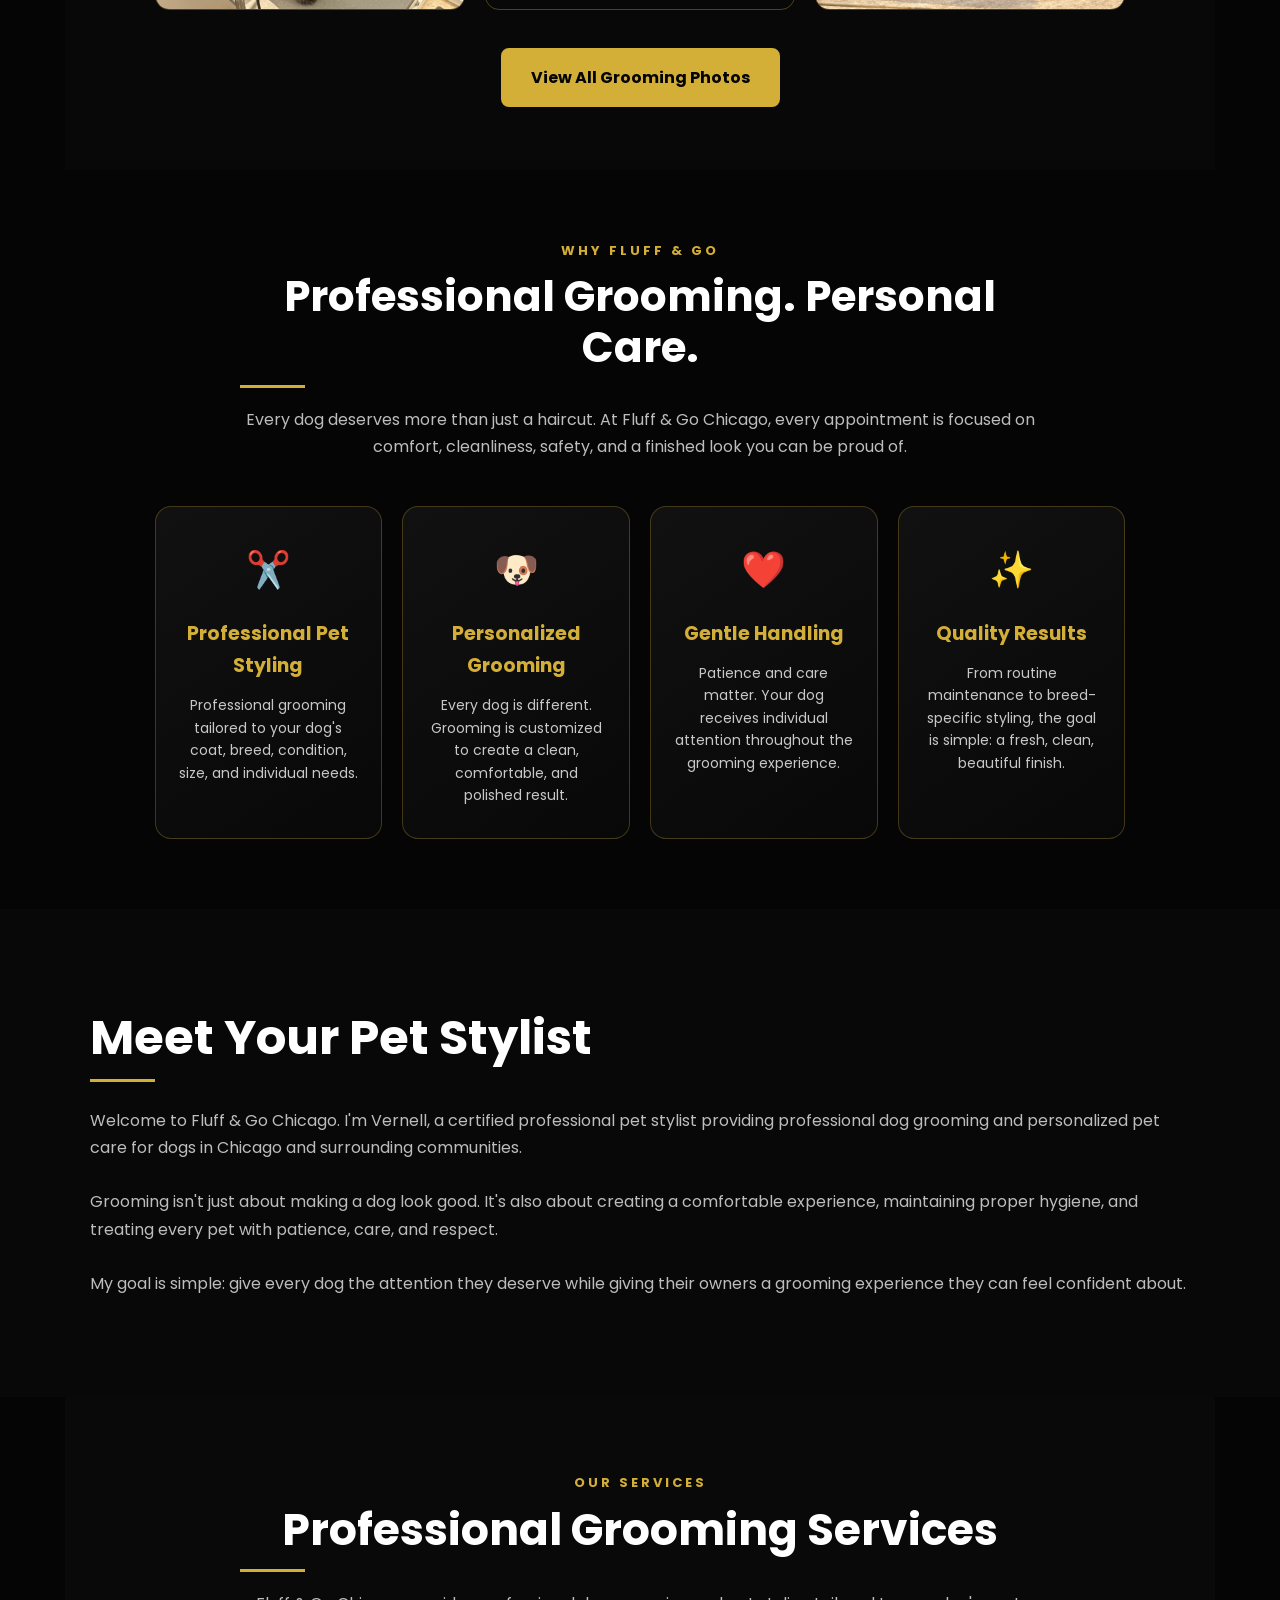
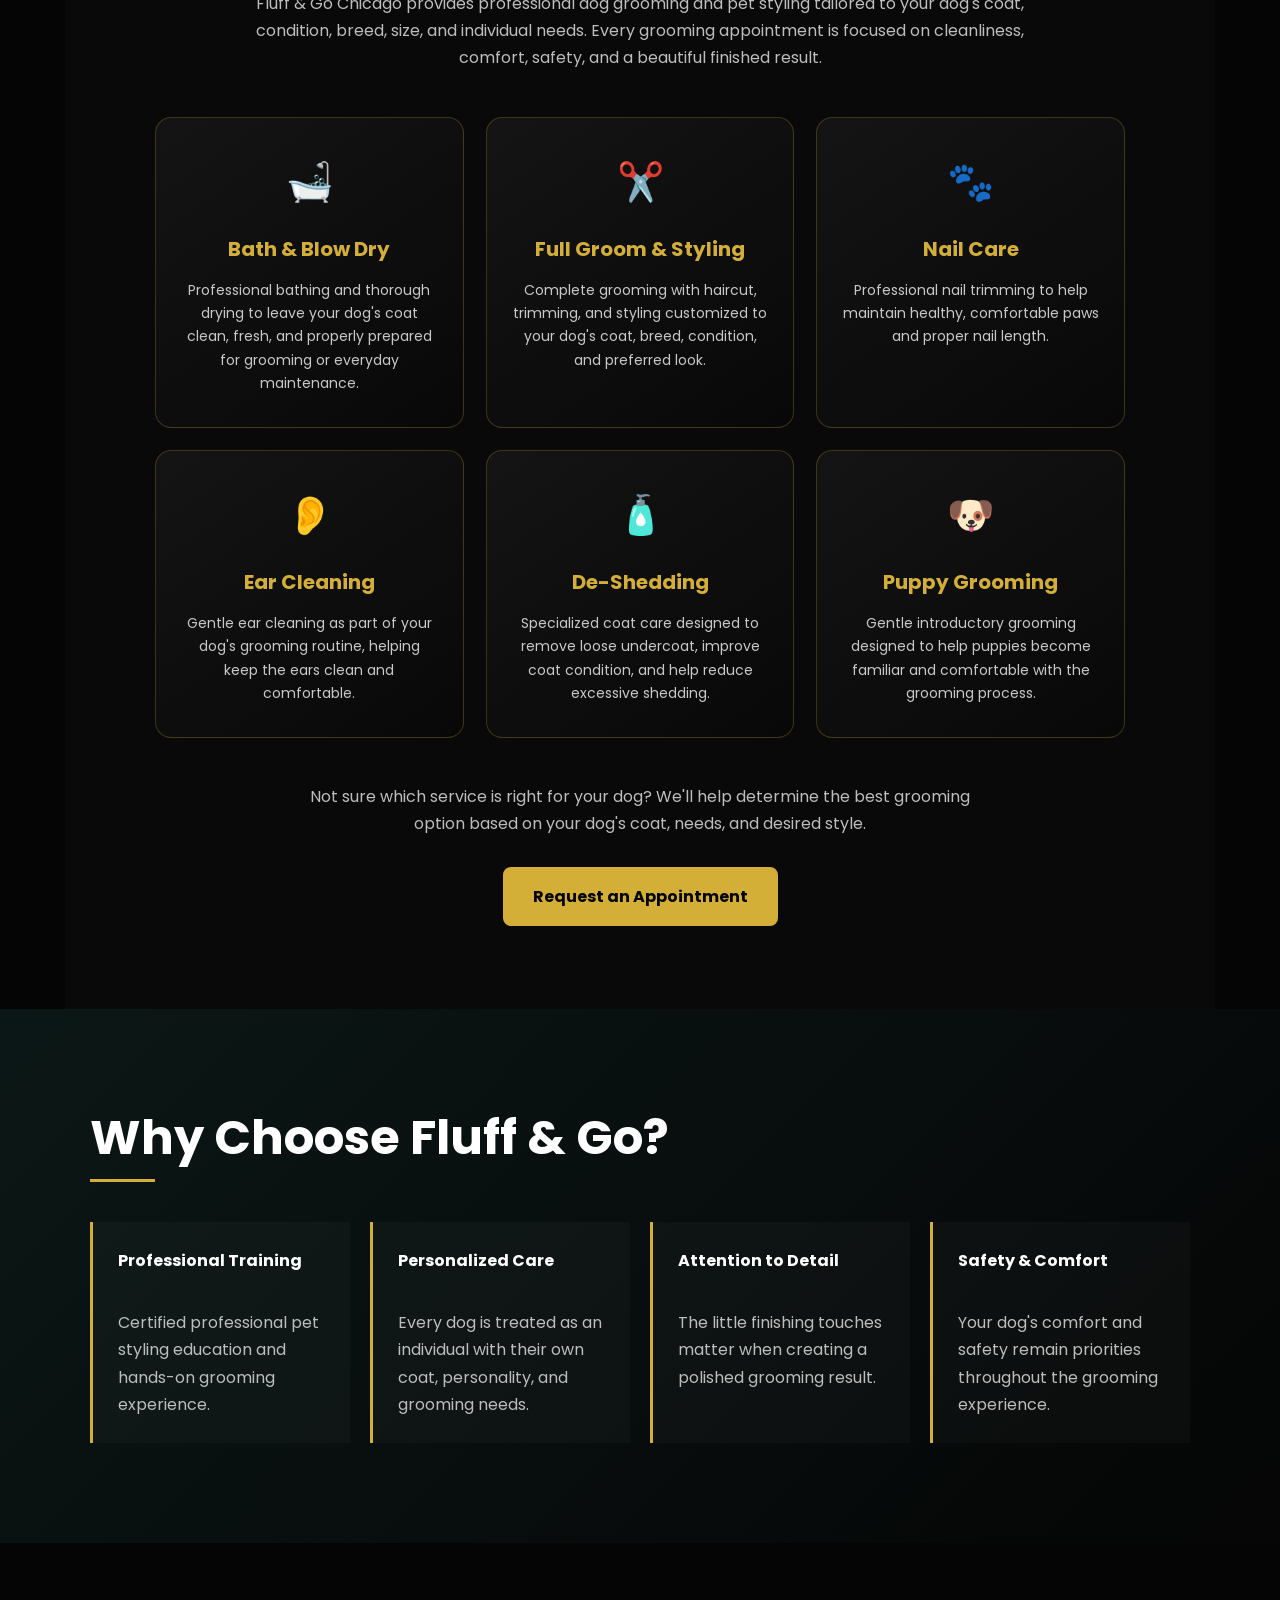
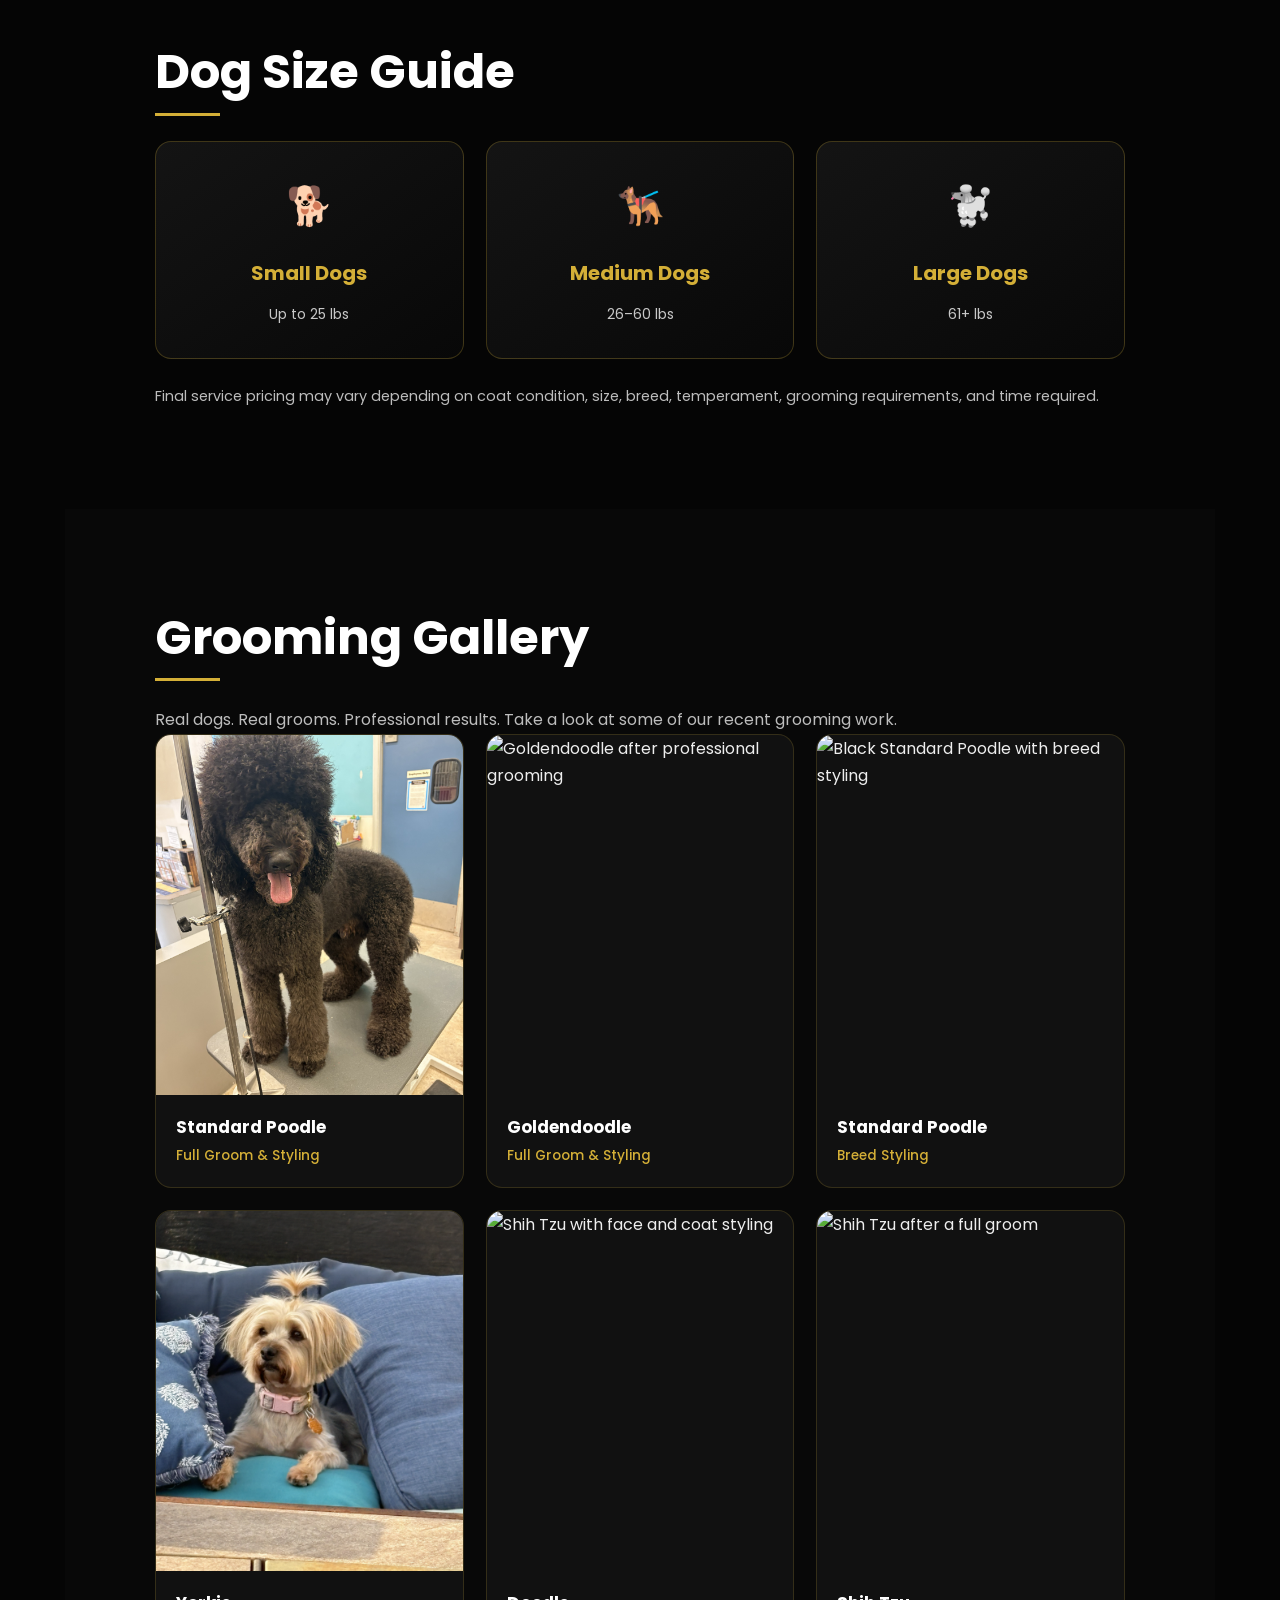
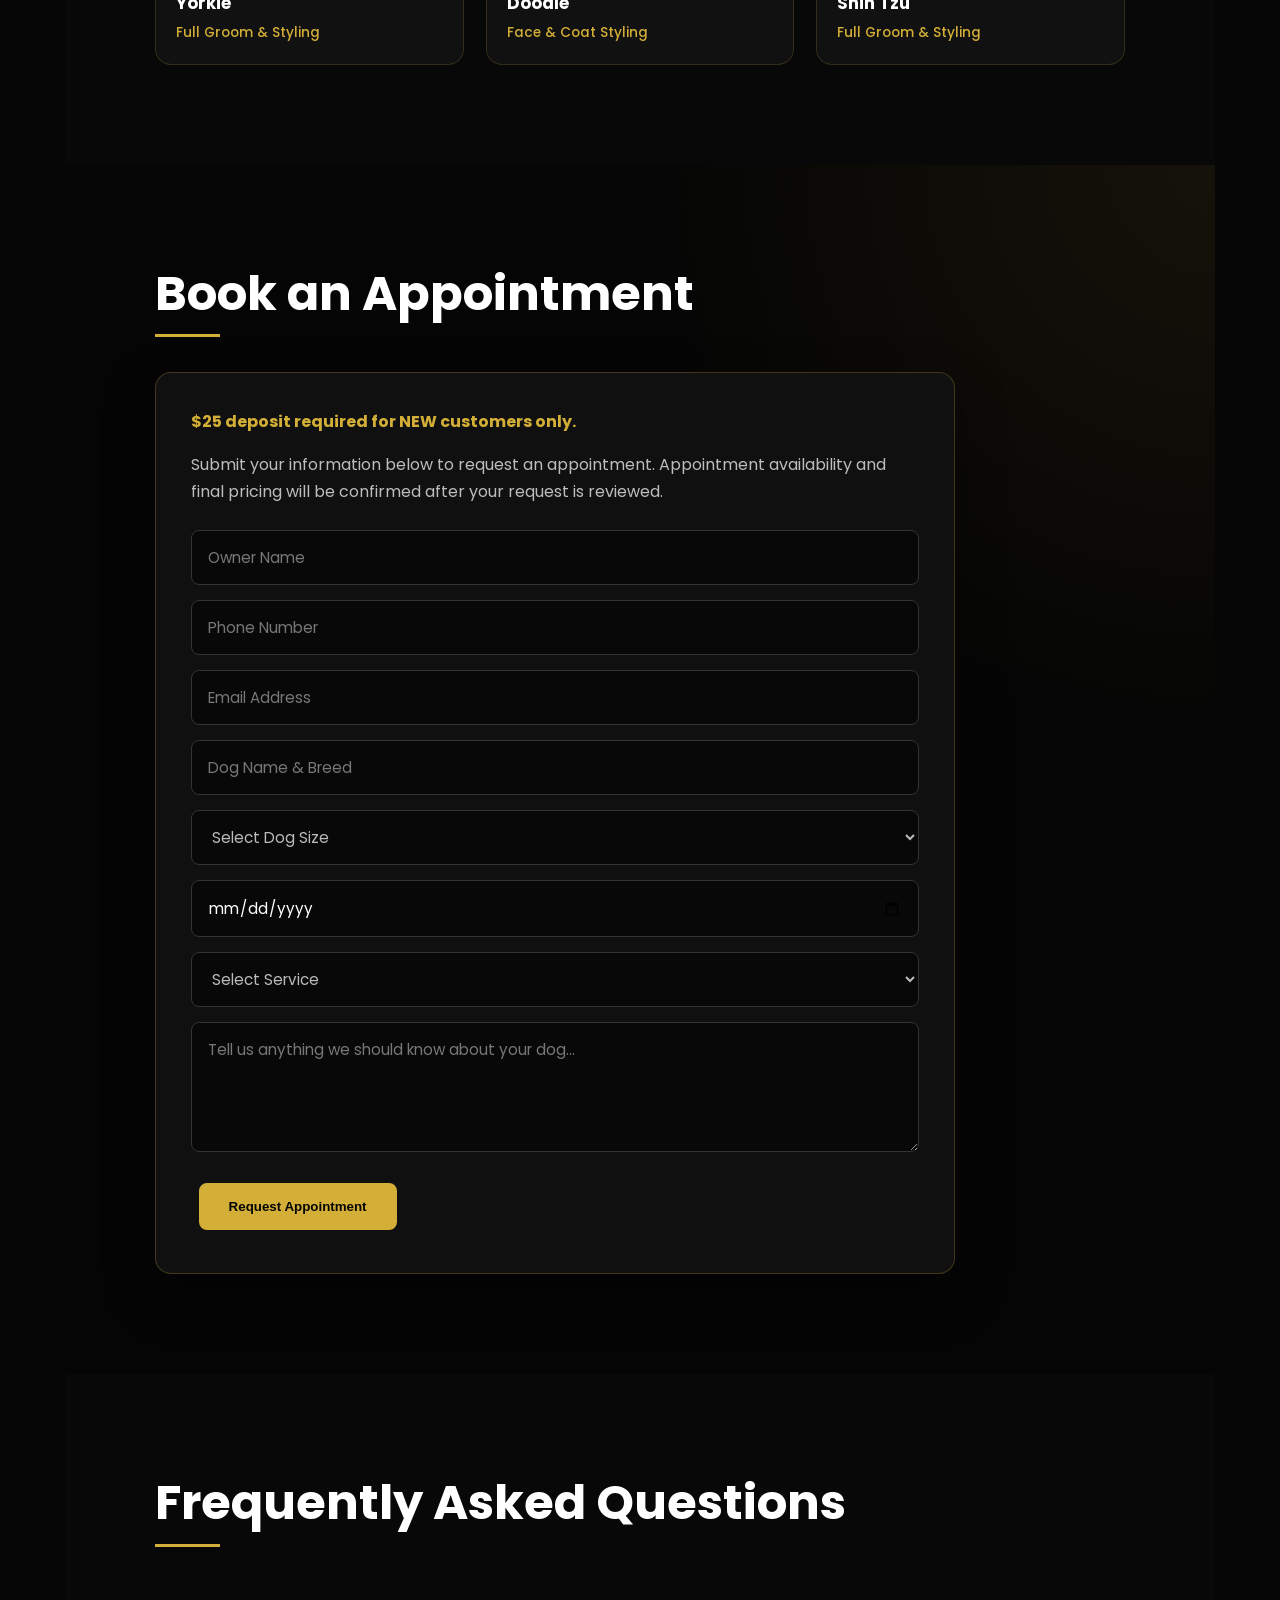
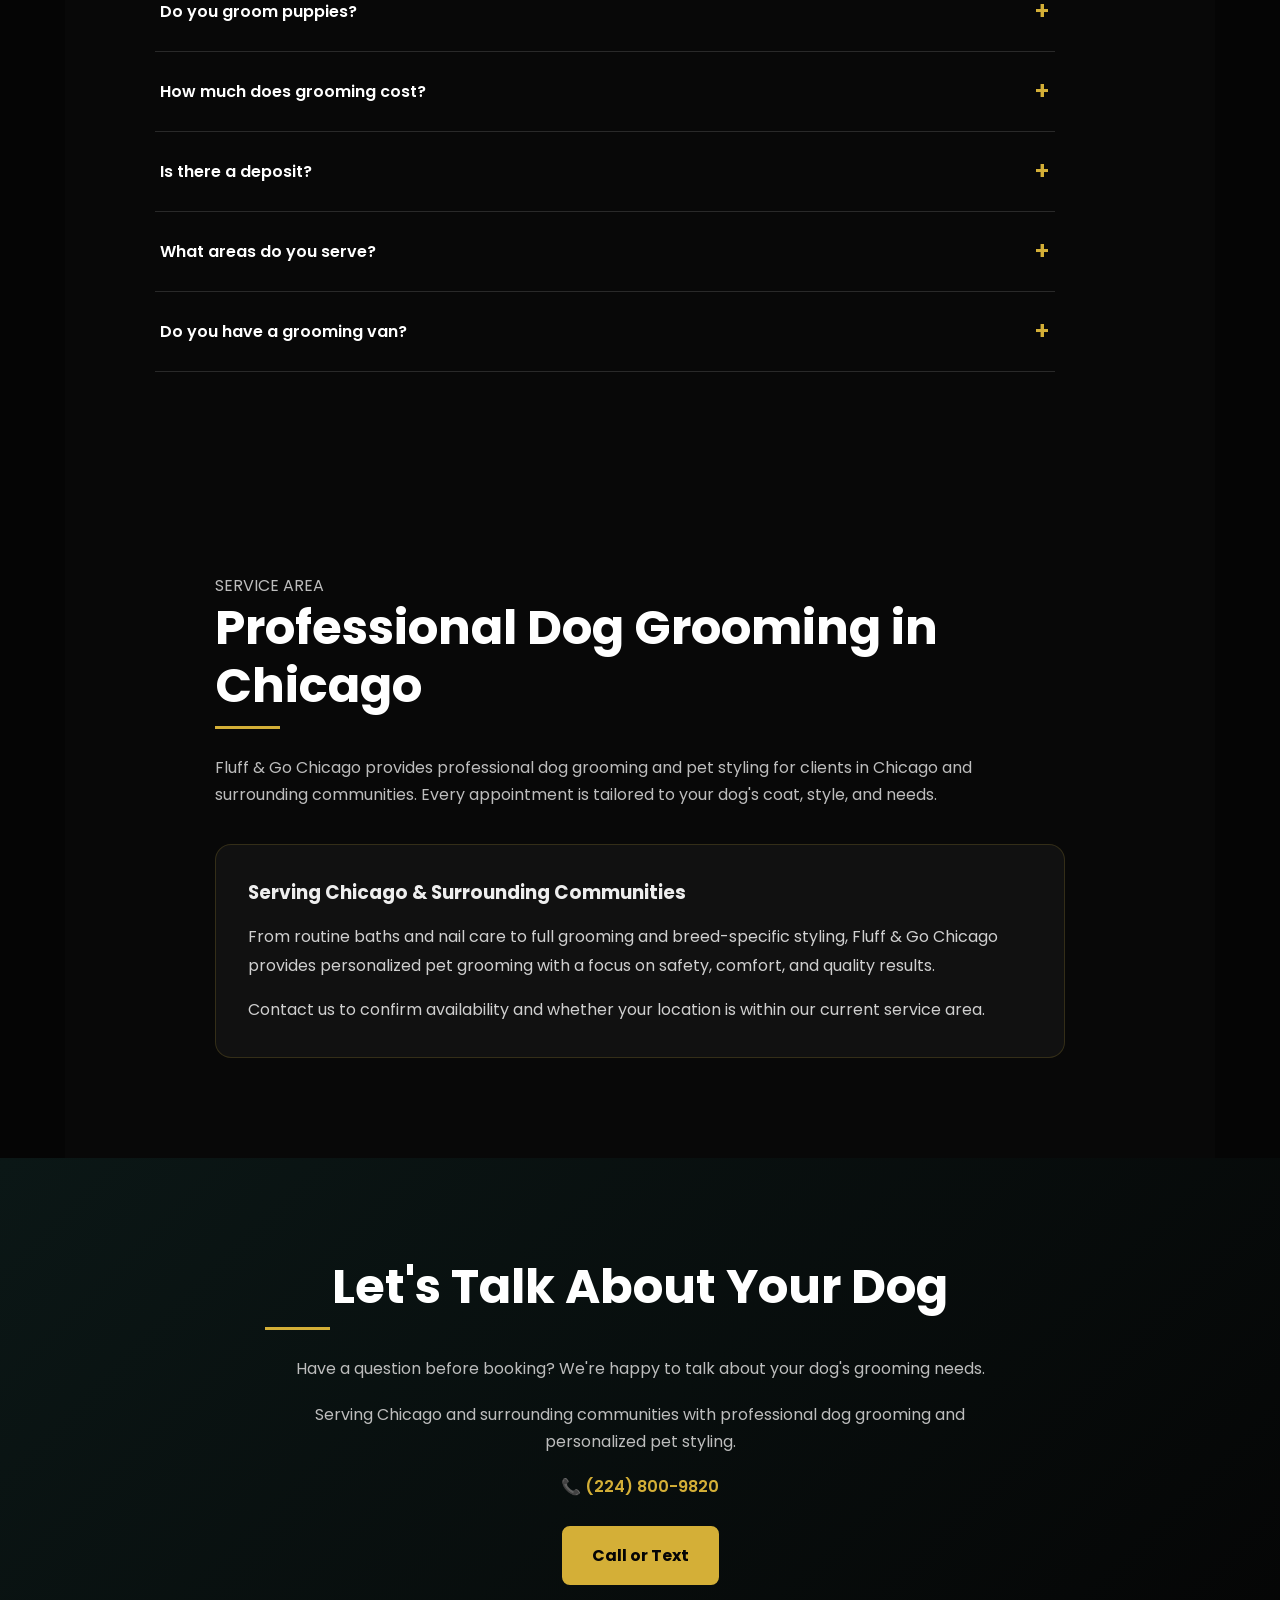
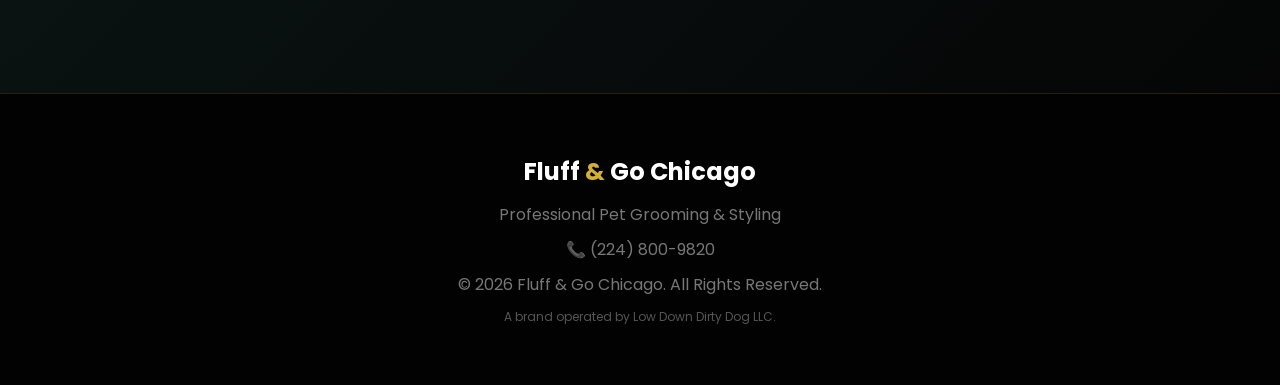
==== commit 723fdd8e: "Upgrade services section" ====
--- a/index.htm
+++ b/index.htm
@@ -268,114 +268,110 @@
      SERVICES
      ===================================================== -->
 
+<!-- =====================================================
+     SERVICES
+     ===================================================== -->
+
 <section id="services">
 
-    <h2>Professional Grooming Services</h2>
-
-    <p>
-    Fluff & Go Chicago provides professional dog grooming and pet styling
-    tailored to your dog's coat, condition, breed, size, and individual needs.
-    Our grooming services are designed to keep every dog clean, comfortable,
-    healthy-looking, and looking their best.
-</p>
+    <div class="section-heading">
+        <p class="eyebrow">OUR SERVICES</p>
+
+        <h2>Professional Grooming Services</h2>
+
+        <p>
+            Fluff & Go Chicago provides professional dog grooming and pet styling
+            tailored to your dog's coat, condition, breed, size, and individual needs.
+            Every grooming appointment is focused on cleanliness, comfort, safety,
+            and a beautiful finished result.
+        </p>
+    </div>
 
     <div class="services-grid">
 
         <div class="service-card">
-
-            <div class="service-icon">
-                🛁
-            </div>
+            <div class="service-icon">🛁</div>
 
             <h3>Bath & Blow Dry</h3>
 
             <p>
-                Professional bathing, thorough drying, and coat
-                preparation for a clean and refreshed finish.
-            </p>
-
+                Professional bathing and thorough drying to leave your dog's
+                coat clean, fresh, and properly prepared for grooming or
+                everyday maintenance.
+            </p>
         </div>
 
 
         <div class="service-card">
-
-            <div class="service-icon">
-                ✂️
-            </div>
+            <div class="service-icon">✂️</div>
 
             <h3>Full Groom & Styling</h3>
 
             <p>
-                Coat trimming, haircut and styling customized to
-                your dog's needs and your preferred look.
-            </p>
-
+                Complete grooming with haircut, trimming, and styling
+                customized to your dog's coat, breed, condition, and
+                preferred look.
+            </p>
         </div>
 
 
         <div class="service-card">
-
-            <div class="service-icon">
-                🐾
-            </div>
+            <div class="service-icon">🐾</div>
 
             <h3>Nail Care</h3>
 
             <p>
-                Professional nail trimming to help maintain
-                healthy and comfortable paws.
-            </p>
-
+                Professional nail trimming to help maintain healthy,
+                comfortable paws and proper nail length.
+            </p>
         </div>
 
 
         <div class="service-card">
-
-            <div class="service-icon">
-                👂
-            </div>
+            <div class="service-icon">👂</div>
 
             <h3>Ear Cleaning</h3>
 
             <p>
-                Gentle ear cleaning as part of your dog's
-                grooming care.
-            </p>
-
+                Gentle ear cleaning as part of your dog's grooming routine,
+                helping keep the ears clean and comfortable.
+            </p>
         </div>
 
 
         <div class="service-card">
-
-            <div class="service-icon">
-                🧴
-            </div>
+            <div class="service-icon">🧴</div>
 
             <h3>De-Shedding</h3>
 
             <p>
-                Coat care designed to help remove loose undercoat
-                and reduce excessive shedding.
-            </p>
-
+                Specialized coat care designed to remove loose undercoat,
+                improve coat condition, and help reduce excessive shedding.
+            </p>
         </div>
 
 
         <div class="service-card">
-
-            <div class="service-icon">
-                🐶
-            </div>
+            <div class="service-icon">🐶</div>
 
             <h3>Puppy Grooming</h3>
 
             <p>
-                Gentle introductory grooming designed to help
-                puppies become comfortable with the grooming process.
-            </p>
-
-        </div>
-
+                Gentle introductory grooming designed to help puppies
+                become familiar and comfortable with the grooming process.
+            </p>
+        </div>
+
+    </div>
+
+    <div class="services-cta">
+        <p>
+            Not sure which service is right for your dog?
+            We'll help determine the best grooming option based on
+            your dog's coat, needs, and desired style.
+        </p>
+
+        <a class="button" href="#book">Request an Appointment</a>
     </div>
 
 </section>
--- a/styles.css
+++ b/styles.css
@@ -888,4 +888,108 @@
     .why-card {
         padding: 28px 22px;
     }
+}/* Premium Services Section */
+#services {
+    padding: 75px 7%;
+    background: #090909;
+}
+
+#services .section-heading {
+    max-width: 800px;
+    margin: 0 auto 45px;
+    text-align: center;
+}
+
+#services .eyebrow {
+    color: #D4AF37;
+    font-weight: 700;
+    letter-spacing: 3px;
+    font-size: 13px;
+    margin-bottom: 10px;
+}
+
+#services .section-heading h2 {
+    color: #ffffff;
+    font-size: clamp(30px, 4vw, 44px);
+    margin-bottom: 18px;
+}
+
+#services .section-heading > p:last-child {
+    color: #bdbdbd;
+    line-height: 1.7;
+    font-size: 16px;
+}
+
+.services-grid {
+    display: grid;
+    grid-template-columns: repeat(3, minmax(0, 1fr));
+    gap: 22px;
+    max-width: 1200px;
+    margin: 0 auto;
+}
+
+.service-card {
+    background: linear-gradient(145deg, #141414, #080808);
+    border: 1px solid rgba(212, 175, 55, 0.25);
+    border-radius: 16px;
+    padding: 32px 25px;
+    text-align: center;
+    transition: transform 0.25s ease, border-color 0.25s ease;
+}
+
+.service-card:hover {
+    transform: translateY(-6px);
+    border-color: rgba(212, 175, 55, 0.75);
+}
+
+.service-icon {
+    font-size: 38px;
+    margin-bottom: 18px;
+}
+
+.service-card h3 {
+    color: #D4AF37;
+    font-size: 20px;
+    margin-bottom: 13px;
+}
+
+.service-card p {
+    color: #c8c8c8;
+    line-height: 1.65;
+    font-size: 14px;
+    margin: 0;
+}
+
+.services-cta {
+    max-width: 700px;
+    margin: 45px auto 0;
+    text-align: center;
+}
+
+.services-cta p {
+    color: #bdbdbd;
+    line-height: 1.7;
+    margin-bottom: 22px;
+}
+
+/* Services Mobile */
+@media (max-width: 900px) {
+    .services-grid {
+        grid-template-columns: repeat(2, minmax(0, 1fr));
+    }
+}
+
+@media (max-width: 600px) {
+    #services {
+        padding: 55px 6%;
+    }
+
+    .services-grid {
+        grid-template-columns: 1fr;
+        max-width: 430px;
+    }
+
+    .service-card {
+        padding: 28px 22px;
+    }
 }
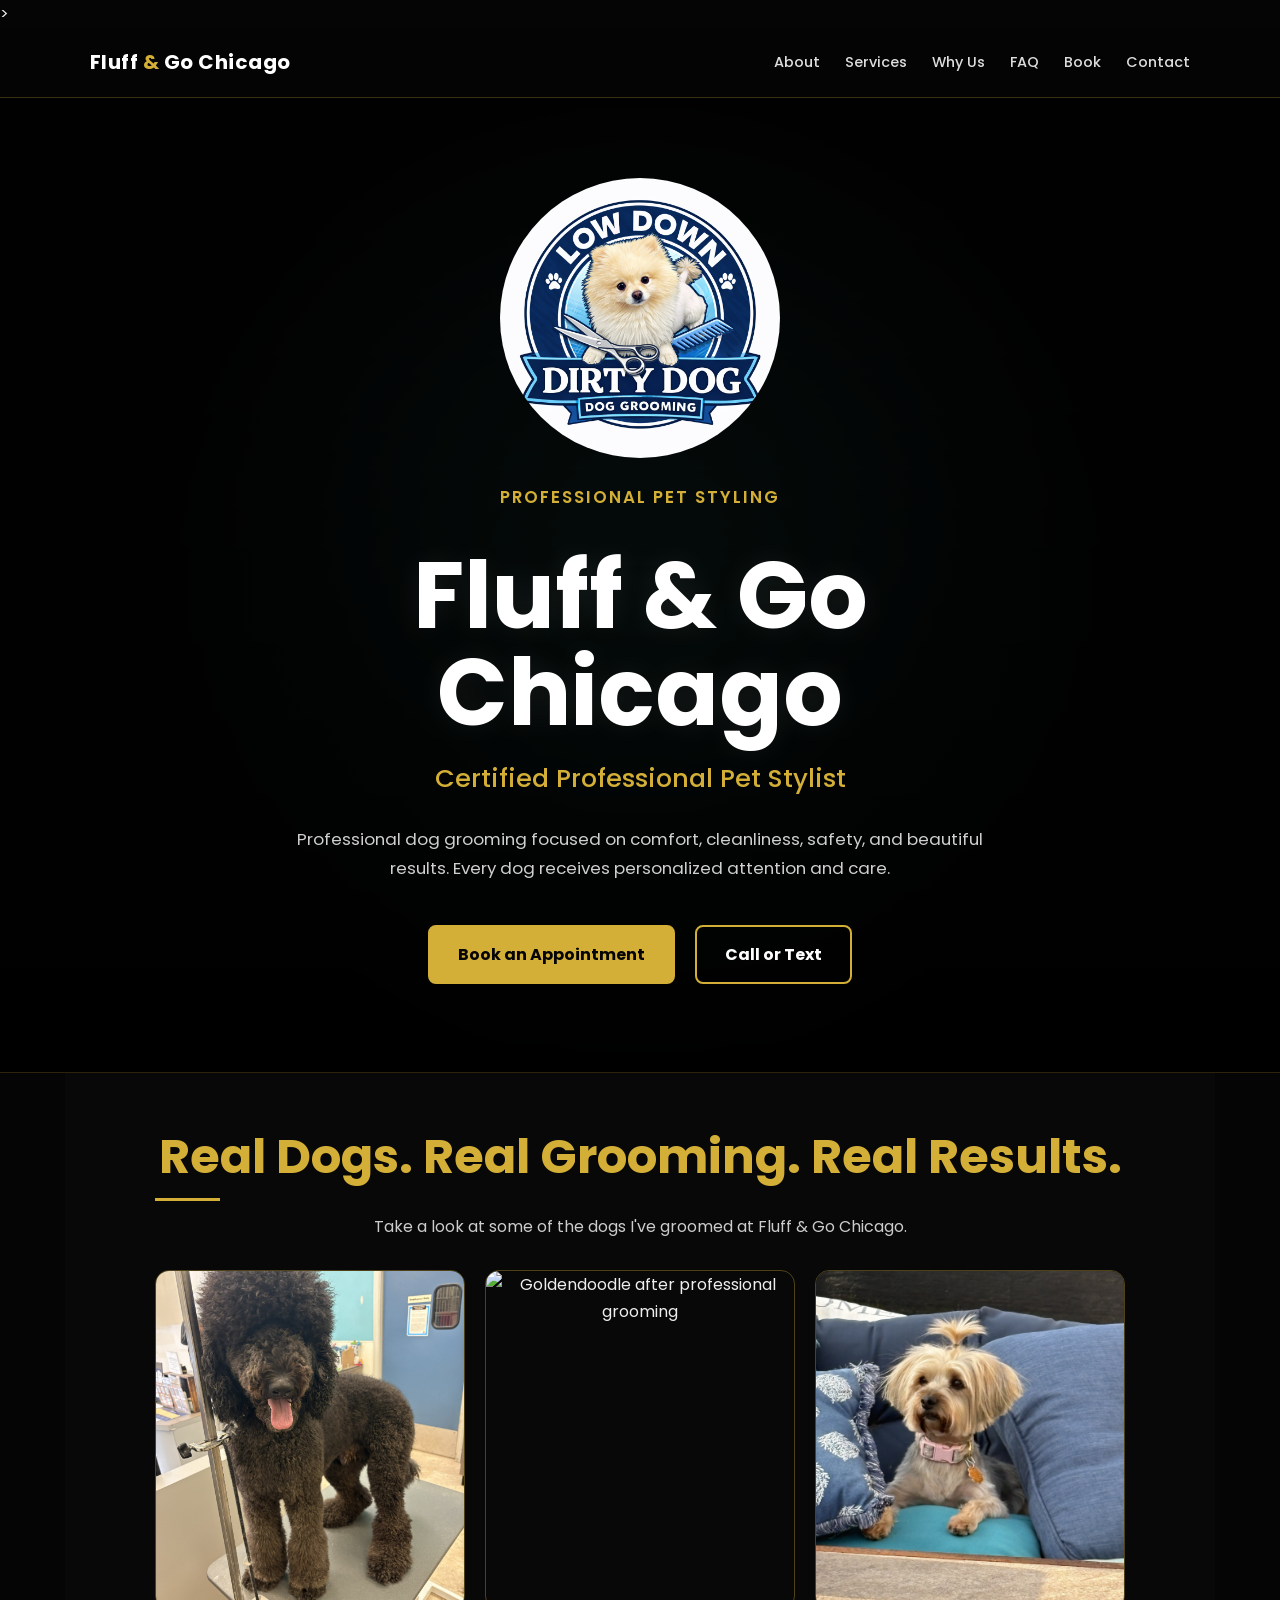
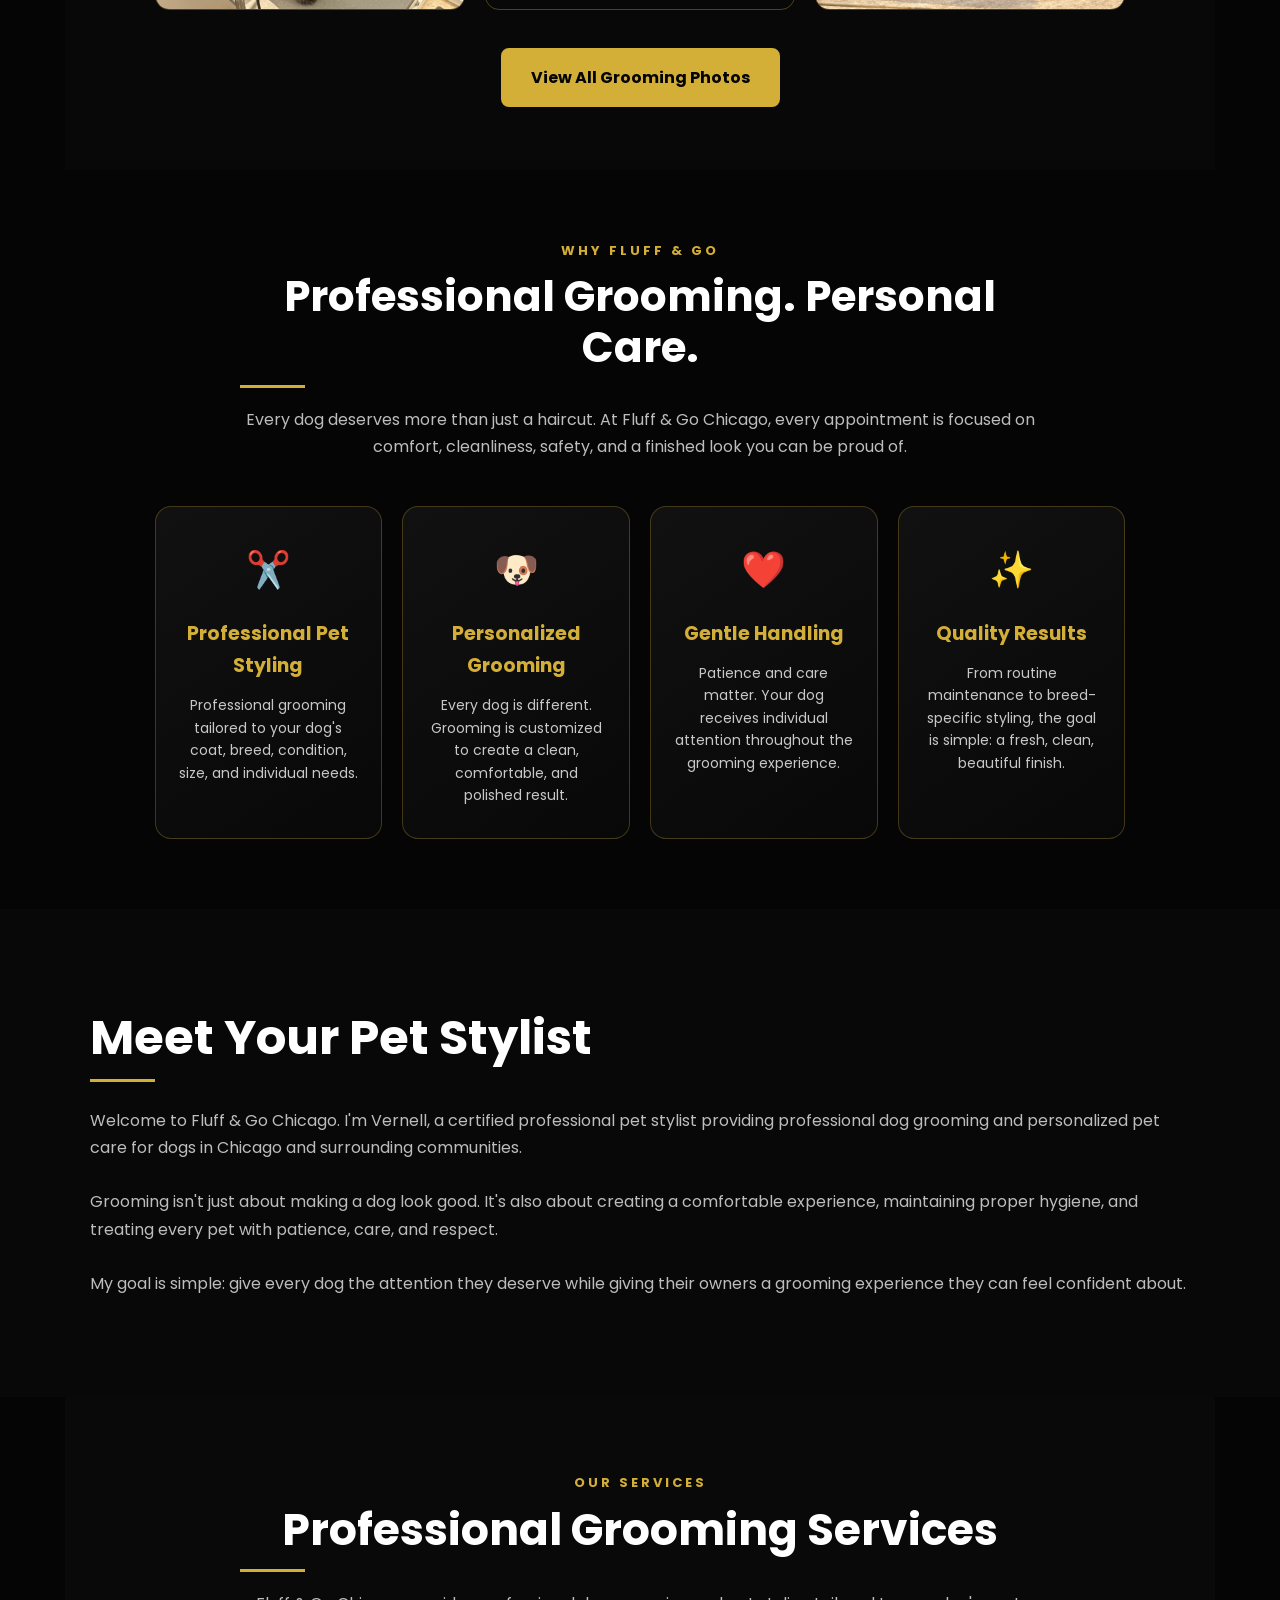
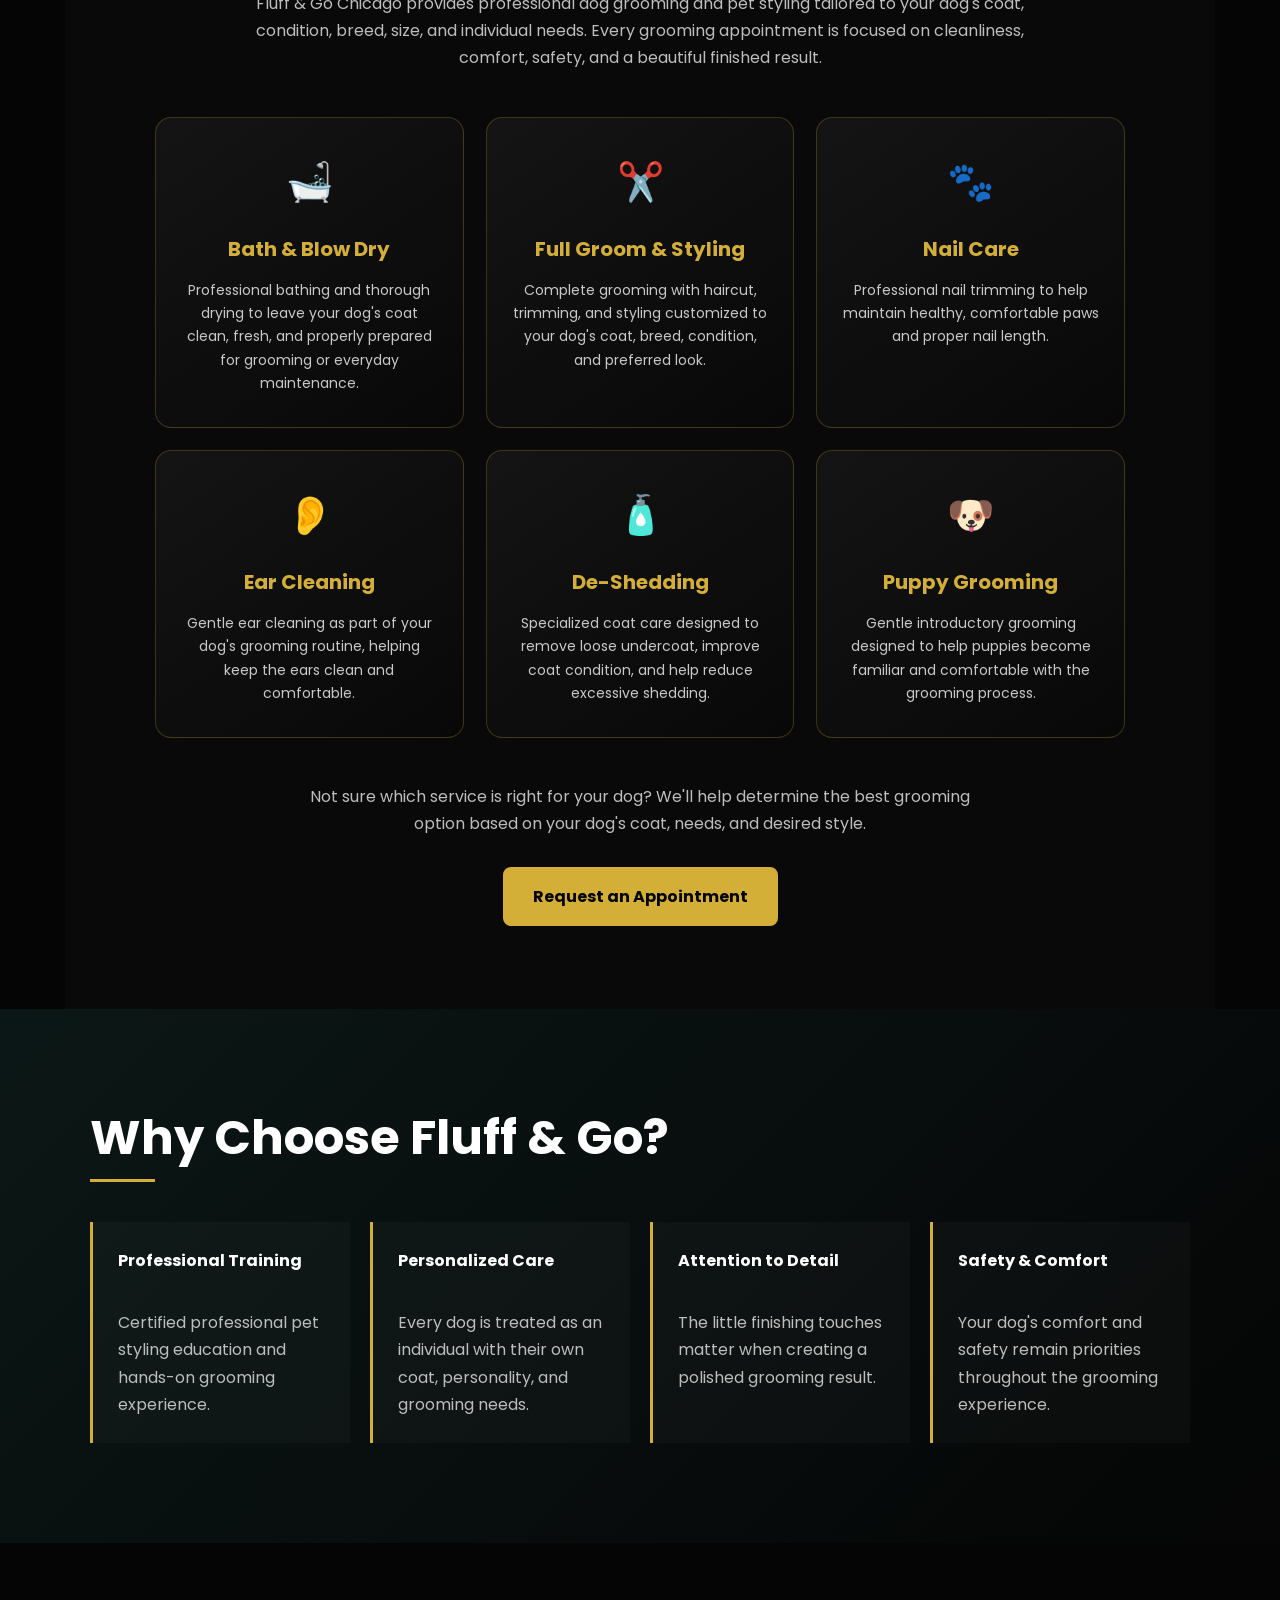
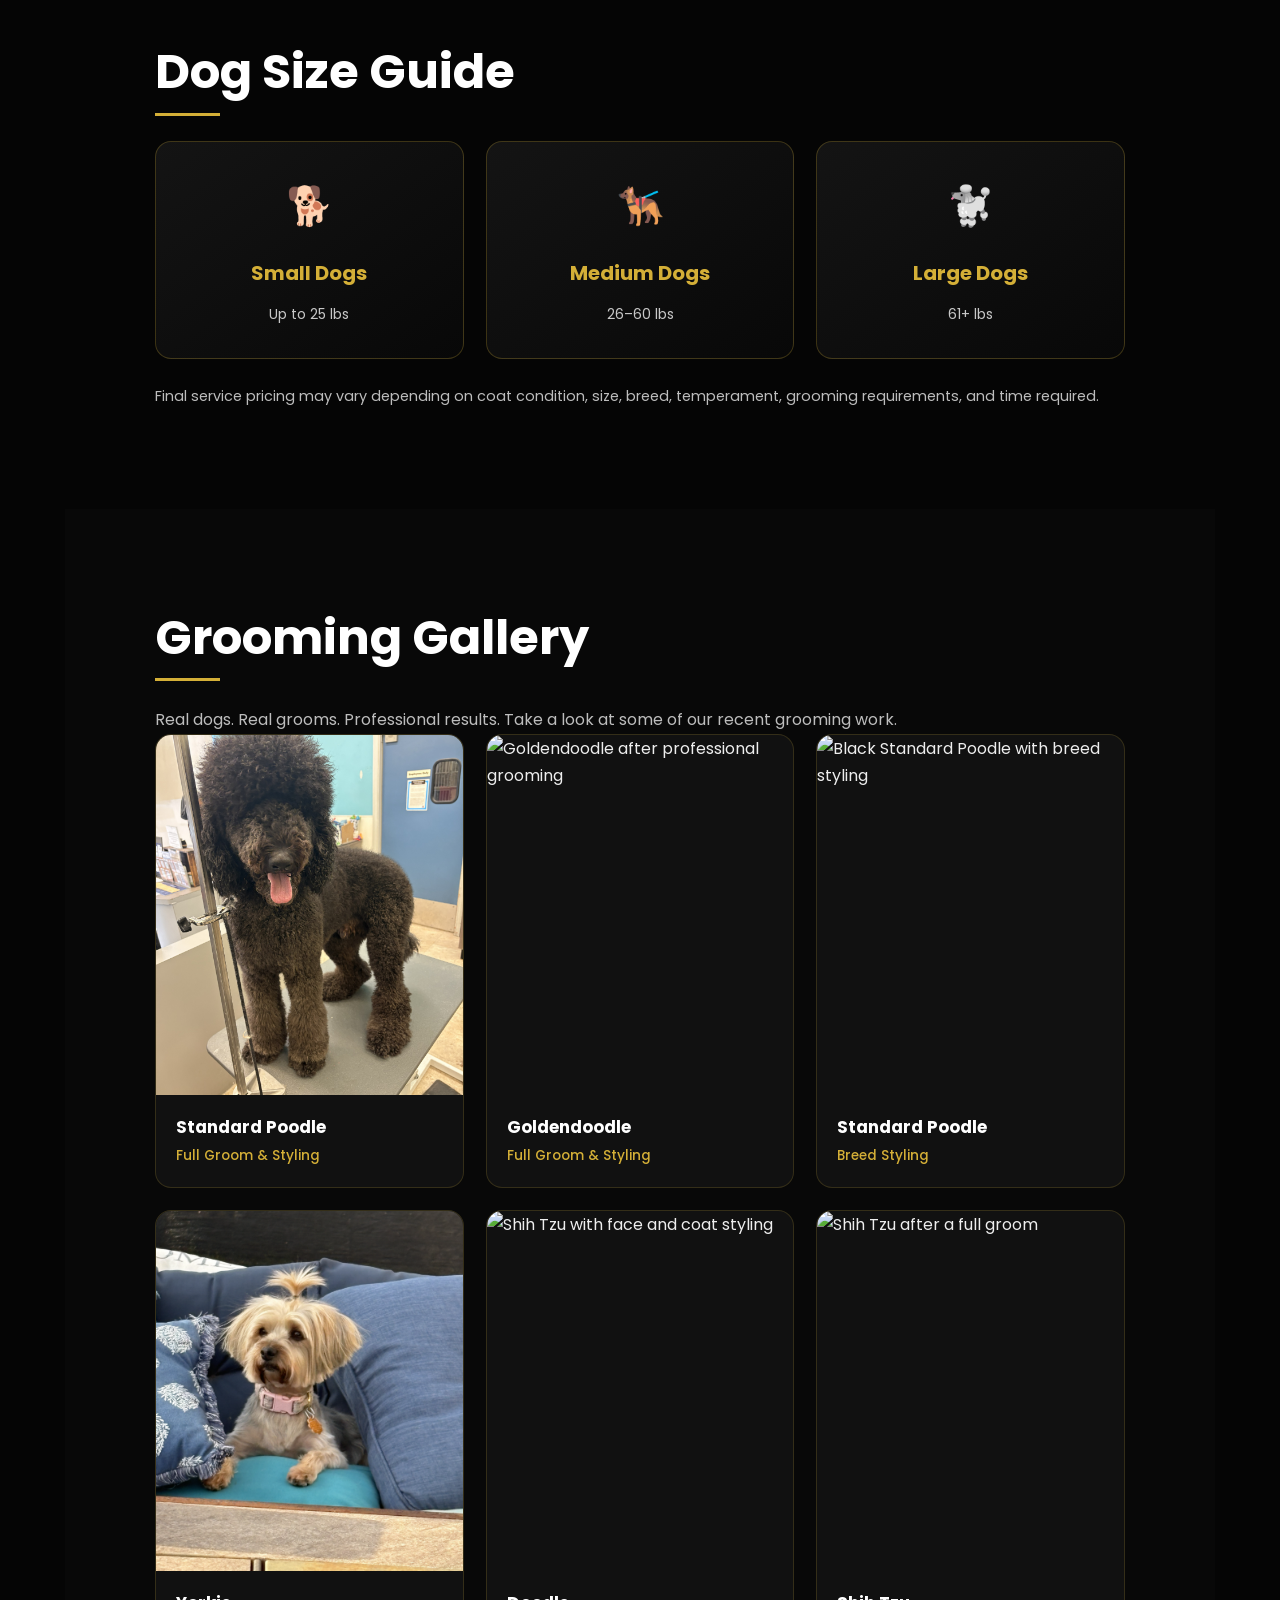
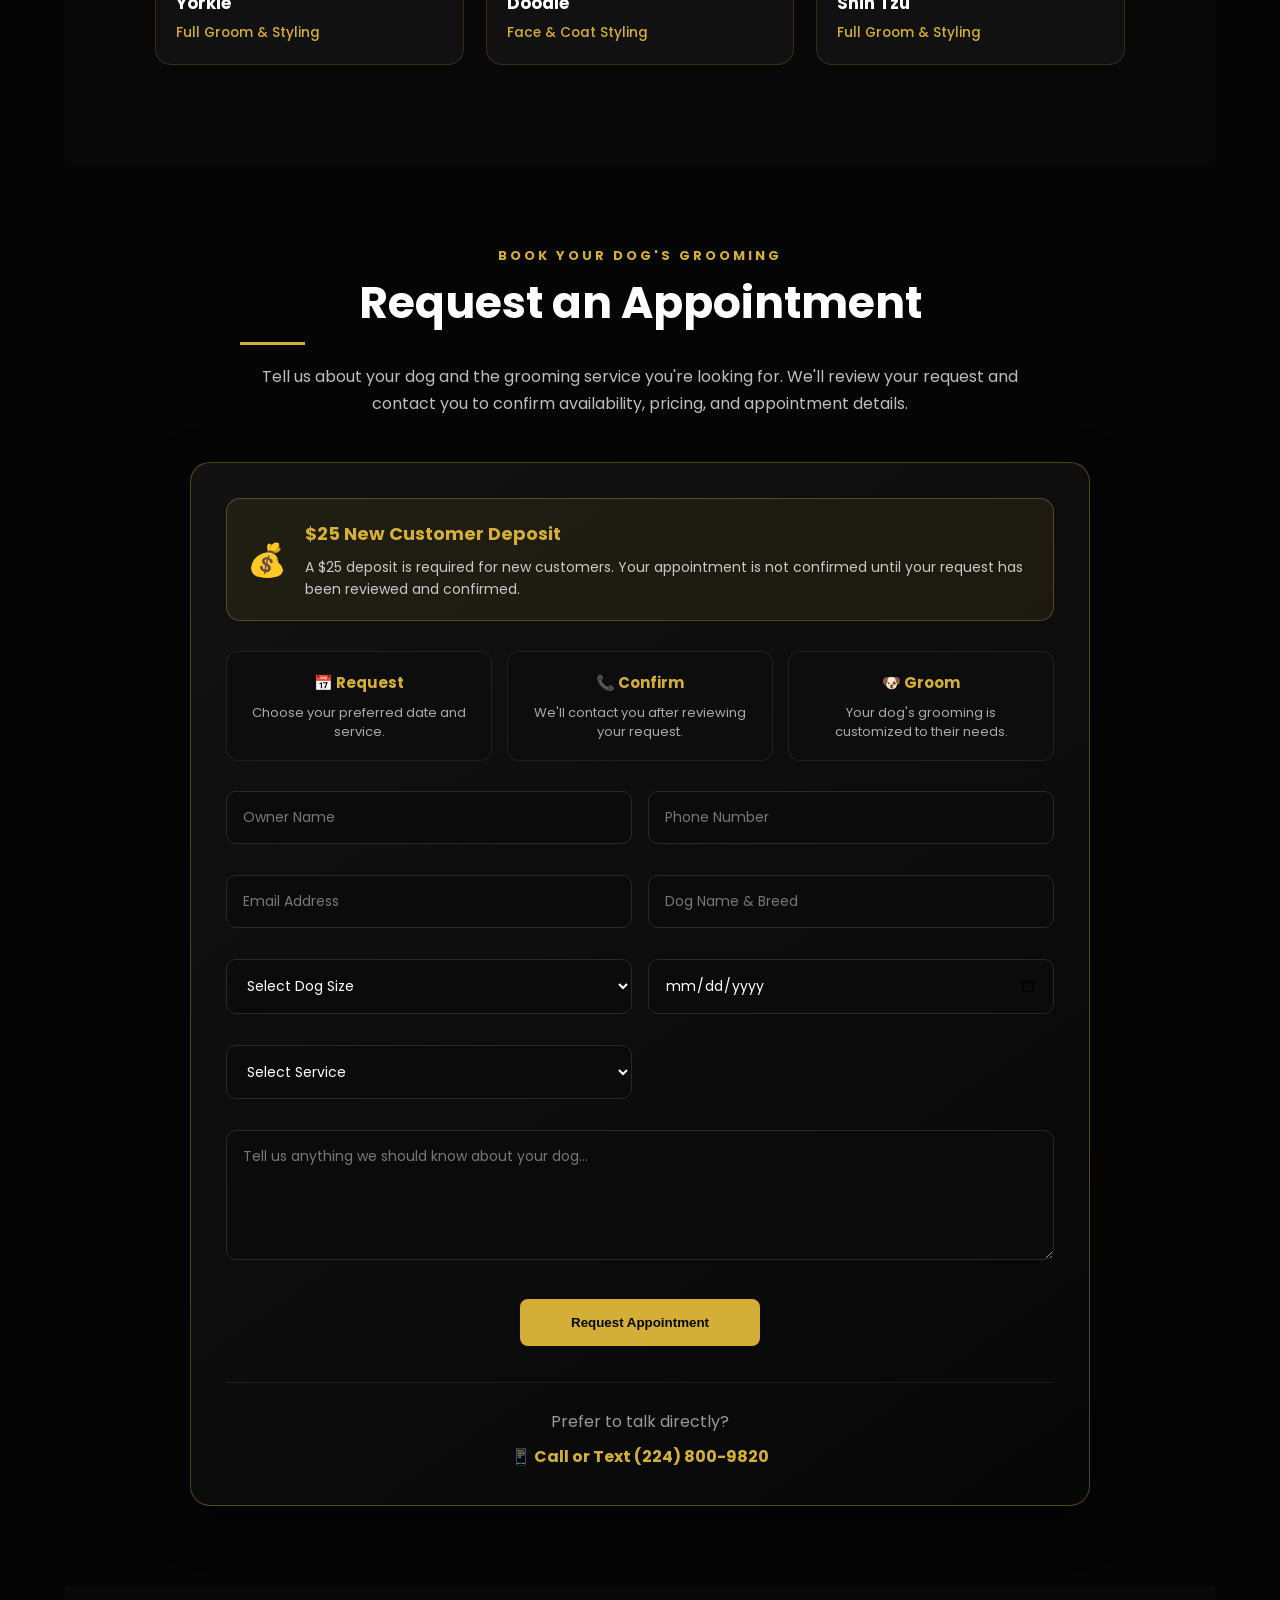
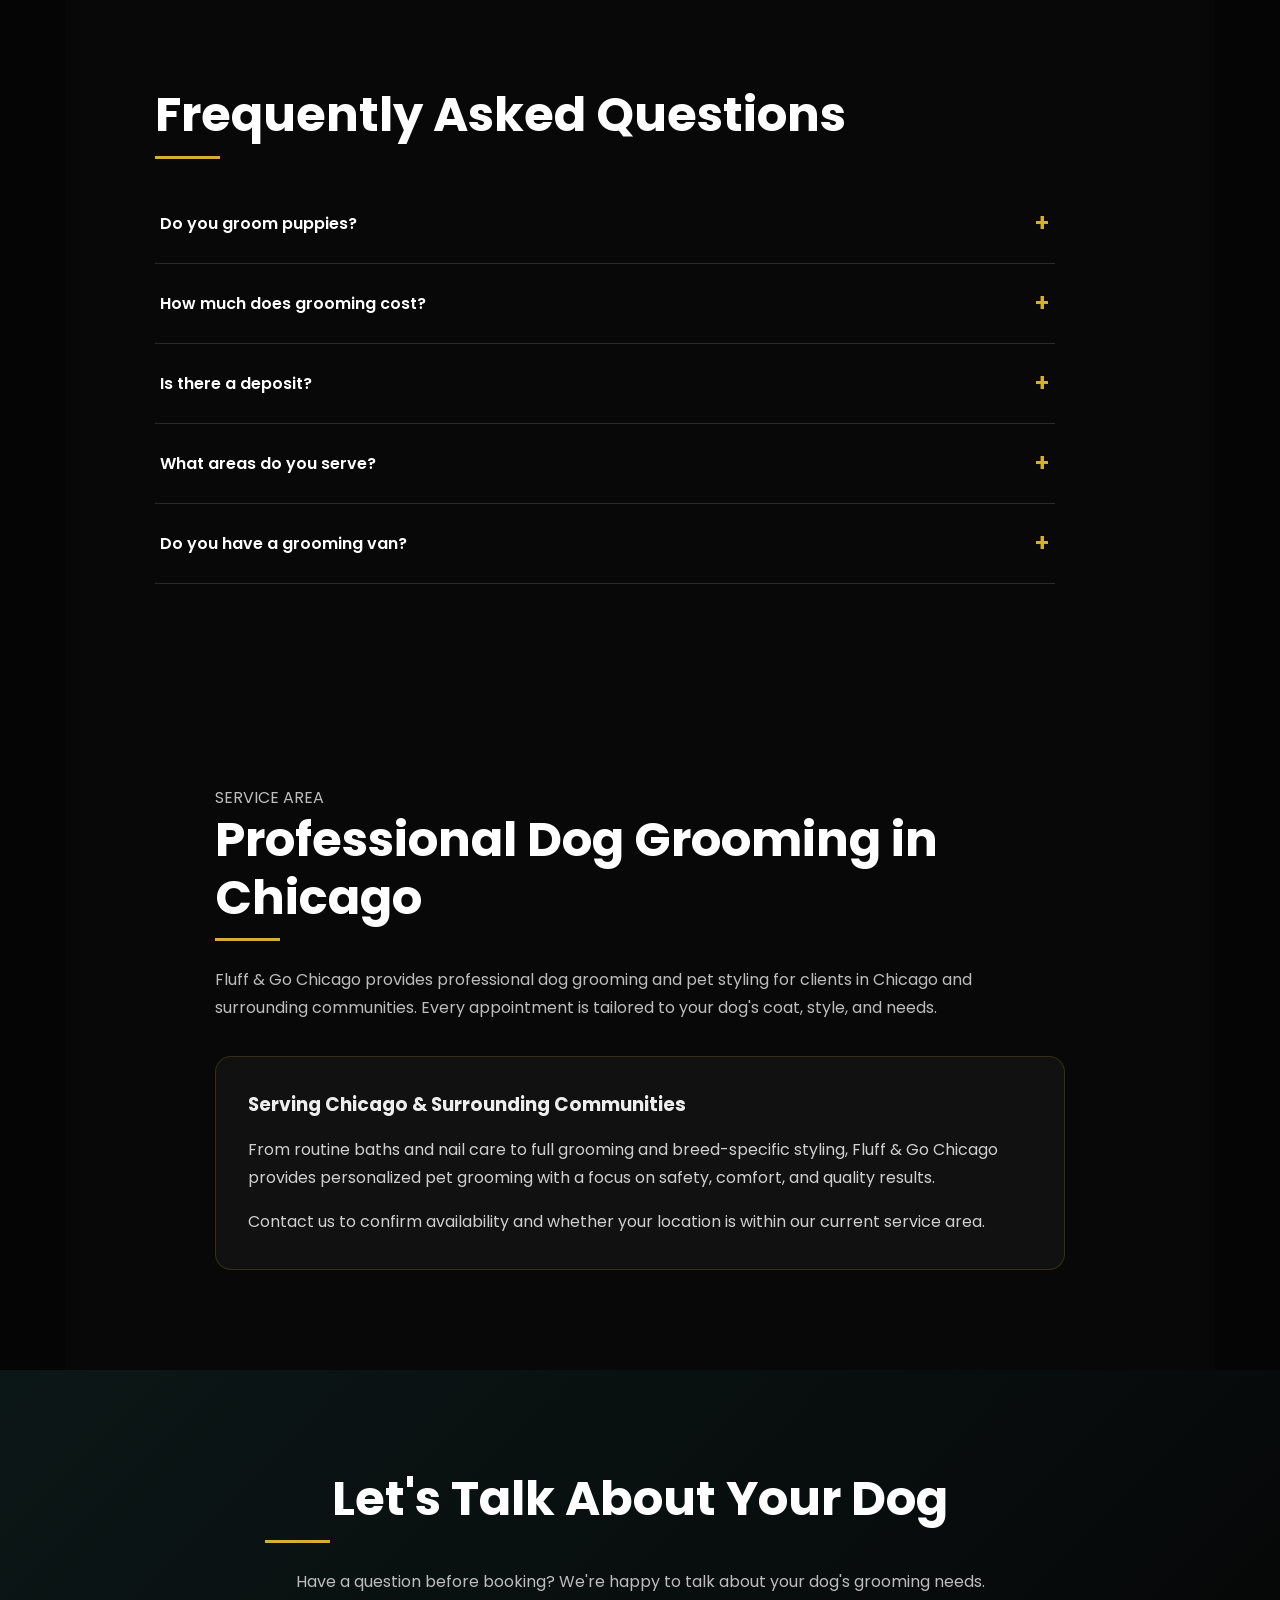
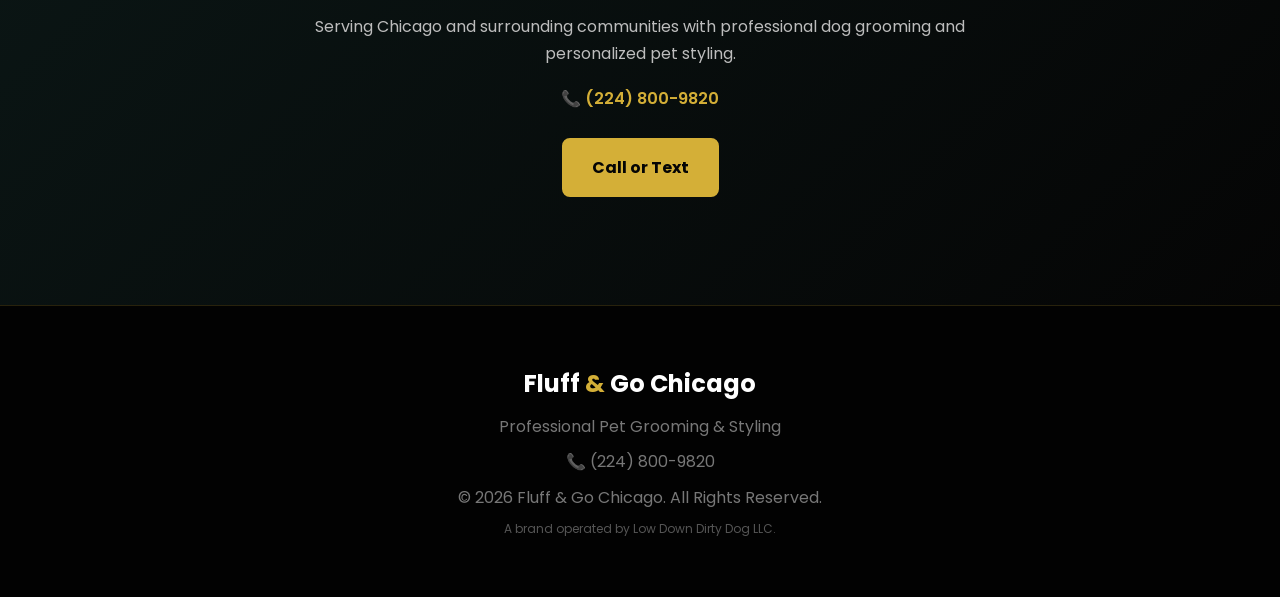
==== commit 02774ea3: "Upgrade booking section" ====
--- a/index.htm
+++ b/index.htm
@@ -585,31 +585,65 @@
 
 <section id="book">
 
-    <h2>Book an Appointment</h2>
+    <div class="section-heading booking-heading">
+
+        <p class="eyebrow">BOOK YOUR DOG'S GROOMING</p>
+
+        <h2>Request an Appointment</h2>
+
+        <p>
+            Tell us about your dog and the grooming service you're looking for.
+            We'll review your request and contact you to confirm availability,
+            pricing, and appointment details.
+        </p>
+
+    </div>
+
 
     <div class="booking-box">
 
-        <p
-            style="
-            color:#D4AF37;
-            font-weight:700;
-            "
+        <div class="deposit-notice">
+
+            <div class="deposit-icon">💰</div>
+
+            <div>
+                <h3>$25 New Customer Deposit</h3>
+
+                <p>
+                    A $25 deposit is required for new customers.
+                    Your appointment is not confirmed until your request
+                    has been reviewed and confirmed.
+                </p>
+            </div>
+
+        </div>
+
+
+        <div class="booking-info">
+
+            <div>
+                <strong>📅 Request</strong>
+                <span>Choose your preferred date and service.</span>
+            </div>
+
+            <div>
+                <strong>📞 Confirm</strong>
+                <span>We'll contact you after reviewing your request.</span>
+            </div>
+
+            <div>
+                <strong>🐶 Groom</strong>
+                <span>Your dog's grooming is customized to their needs.</span>
+            </div>
+
+        </div>
+
+
+        <form
+            id="booking-form"
+            action="https://formspree.io/f/xeaopdza"
+            method="POST"
         >
-            $25 deposit required for NEW customers only.
-        </p>
-
-        <p>
-            Submit your information below to request an appointment.
-            Appointment availability and final pricing will be confirmed
-            after your request is reviewed.
-        </p>
-
-
-        <form
-    id="booking-form"
-    action="https://formspree.io/f/xeaopdza"
-    method="POST"
->
 
             <input
                 type="text"
@@ -639,10 +673,8 @@
                 required
             >
 
-            <select
-                name="size"
-                required
-            >
+
+            <select name="size" required>
 
                 <option value="">
                     Select Dog Size
@@ -670,10 +702,7 @@
             >
 
 
-            <select
-                name="service"
-                required
-            >
+            <select name="service" required>
 
                 <option value="">
                     Select Service
@@ -689,6 +718,10 @@
 
                 <option>
                     Nail Care
+                </option>
+
+                <option>
+                    Ear Cleaning
                 </option>
 
                 <option>
@@ -720,6 +753,17 @@
             </button>
 
         </form>
+
+
+        <div class="booking-call">
+
+            <p>Prefer to talk directly?</p>
+
+            <a href="tel:2248009820">
+                📱 Call or Text (224) 800-9820
+            </a>
+
+        </div>
 
     </div>
 
--- a/styles.css
+++ b/styles.css
@@ -992,4 +992,201 @@
     .service-card {
         padding: 28px 22px;
     }
+}/* Premium Booking Section */
+#book {
+    padding: 80px 7%;
+    background: #050505;
+}
+
+.booking-heading {
+    max-width: 800px;
+    margin: 0 auto 45px;
+    text-align: center;
+}
+
+.booking-heading .eyebrow {
+    color: #D4AF37;
+    font-weight: 700;
+    letter-spacing: 3px;
+    font-size: 13px;
+    margin-bottom: 10px;
+}
+
+.booking-heading h2 {
+    color: #ffffff;
+    font-size: clamp(30px, 4vw, 44px);
+    margin-bottom: 18px;
+}
+
+.booking-heading > p:last-child {
+    color: #bdbdbd;
+    line-height: 1.7;
+    font-size: 16px;
+}
+
+.booking-box {
+    max-width: 900px;
+    margin: 0 auto;
+    background: linear-gradient(145deg, #121212, #070707);
+    border: 1px solid rgba(212, 175, 55, 0.35);
+    border-radius: 20px;
+    padding: 35px;
+    box-shadow: 0 15px 50px rgba(0, 0, 0, 0.45);
+}
+
+/* Deposit Notice */
+.deposit-notice {
+    display: flex;
+    align-items: center;
+    gap: 18px;
+    padding: 20px;
+    margin-bottom: 30px;
+    border-radius: 14px;
+    background: rgba(212, 175, 55, 0.08);
+    border: 1px solid rgba(212, 175, 55, 0.3);
+}
+
+.deposit-icon {
+    font-size: 32px;
+    flex-shrink: 0;
+}
+
+.deposit-notice h3 {
+    color: #D4AF37;
+    margin: 0 0 6px;
+    font-size: 18px;
+}
+
+.deposit-notice p {
+    color: #c8c8c8;
+    margin: 0;
+    line-height: 1.6;
+    font-size: 14px;
+}
+
+/* Booking Steps */
+.booking-info {
+    display: grid;
+    grid-template-columns: repeat(3, 1fr);
+    gap: 15px;
+    margin-bottom: 30px;
+}
+
+.booking-info div {
+    padding: 18px;
+    text-align: center;
+    border-radius: 12px;
+    background: #0d0d0d;
+    border: 1px solid rgba(255, 255, 255, 0.08);
+}
+
+.booking-info strong {
+    display: block;
+    color: #D4AF37;
+    margin-bottom: 7px;
+    font-size: 15px;
+}
+
+.booking-info span {
+    display: block;
+    color: #aaa;
+    font-size: 13px;
+    line-height: 1.5;
+}
+
+/* Booking Form */
+#booking-form {
+    display: grid;
+    grid-template-columns: repeat(2, minmax(0, 1fr));
+    gap: 16px;
+}
+
+#booking-form input,
+#booking-form select,
+#booking-form textarea {
+    width: 100%;
+    box-sizing: border-box;
+    padding: 15px 16px;
+    border-radius: 10px;
+    border: 1px solid #292929;
+    background: #0b0b0b;
+    color: #ffffff;
+    font-family: inherit;
+    font-size: 14px;
+    outline: none;
+}
+
+#booking-form input:focus,
+#booking-form select:focus,
+#booking-form textarea:focus {
+    border-color: #D4AF37;
+    box-shadow: 0 0 0 2px rgba(212, 175, 55, 0.08);
+}
+
+#booking-form textarea {
+    min-height: 130px;
+    resize: vertical;
+    grid-column: 1 / -1;
+}
+
+#booking-form button {
+    grid-column: 1 / -1;
+    justify-self: center;
+    min-width: 240px;
+}
+
+/* Call / Text */
+.booking-call {
+    text-align: center;
+    margin-top: 28px;
+    padding-top: 25px;
+    border-top: 1px solid rgba(255, 255, 255, 0.08);
+}
+
+.booking-call p {
+    color: #999;
+    margin-bottom: 8px;
+}
+
+.booking-call a {
+    color: #D4AF37;
+    font-weight: 700;
+    text-decoration: none;
+}
+
+.booking-call a:hover {
+    text-decoration: underline;
+}
+
+/* Booking Mobile */
+@media (max-width: 700px) {
+
+    #book {
+        padding: 60px 6%;
+    }
+
+    .booking-box {
+        padding: 22px;
+    }
+
+    .deposit-notice {
+        align-items: flex-start;
+    }
+
+    .booking-info {
+        grid-template-columns: 1fr;
+    }
+
+    #booking-form {
+        grid-template-columns: 1fr;
+    }
+
+    #booking-form textarea,
+    #booking-form button {
+        grid-column: 1;
+    }
+
+    #booking-form button {
+        width: 100%;
+    }
 }
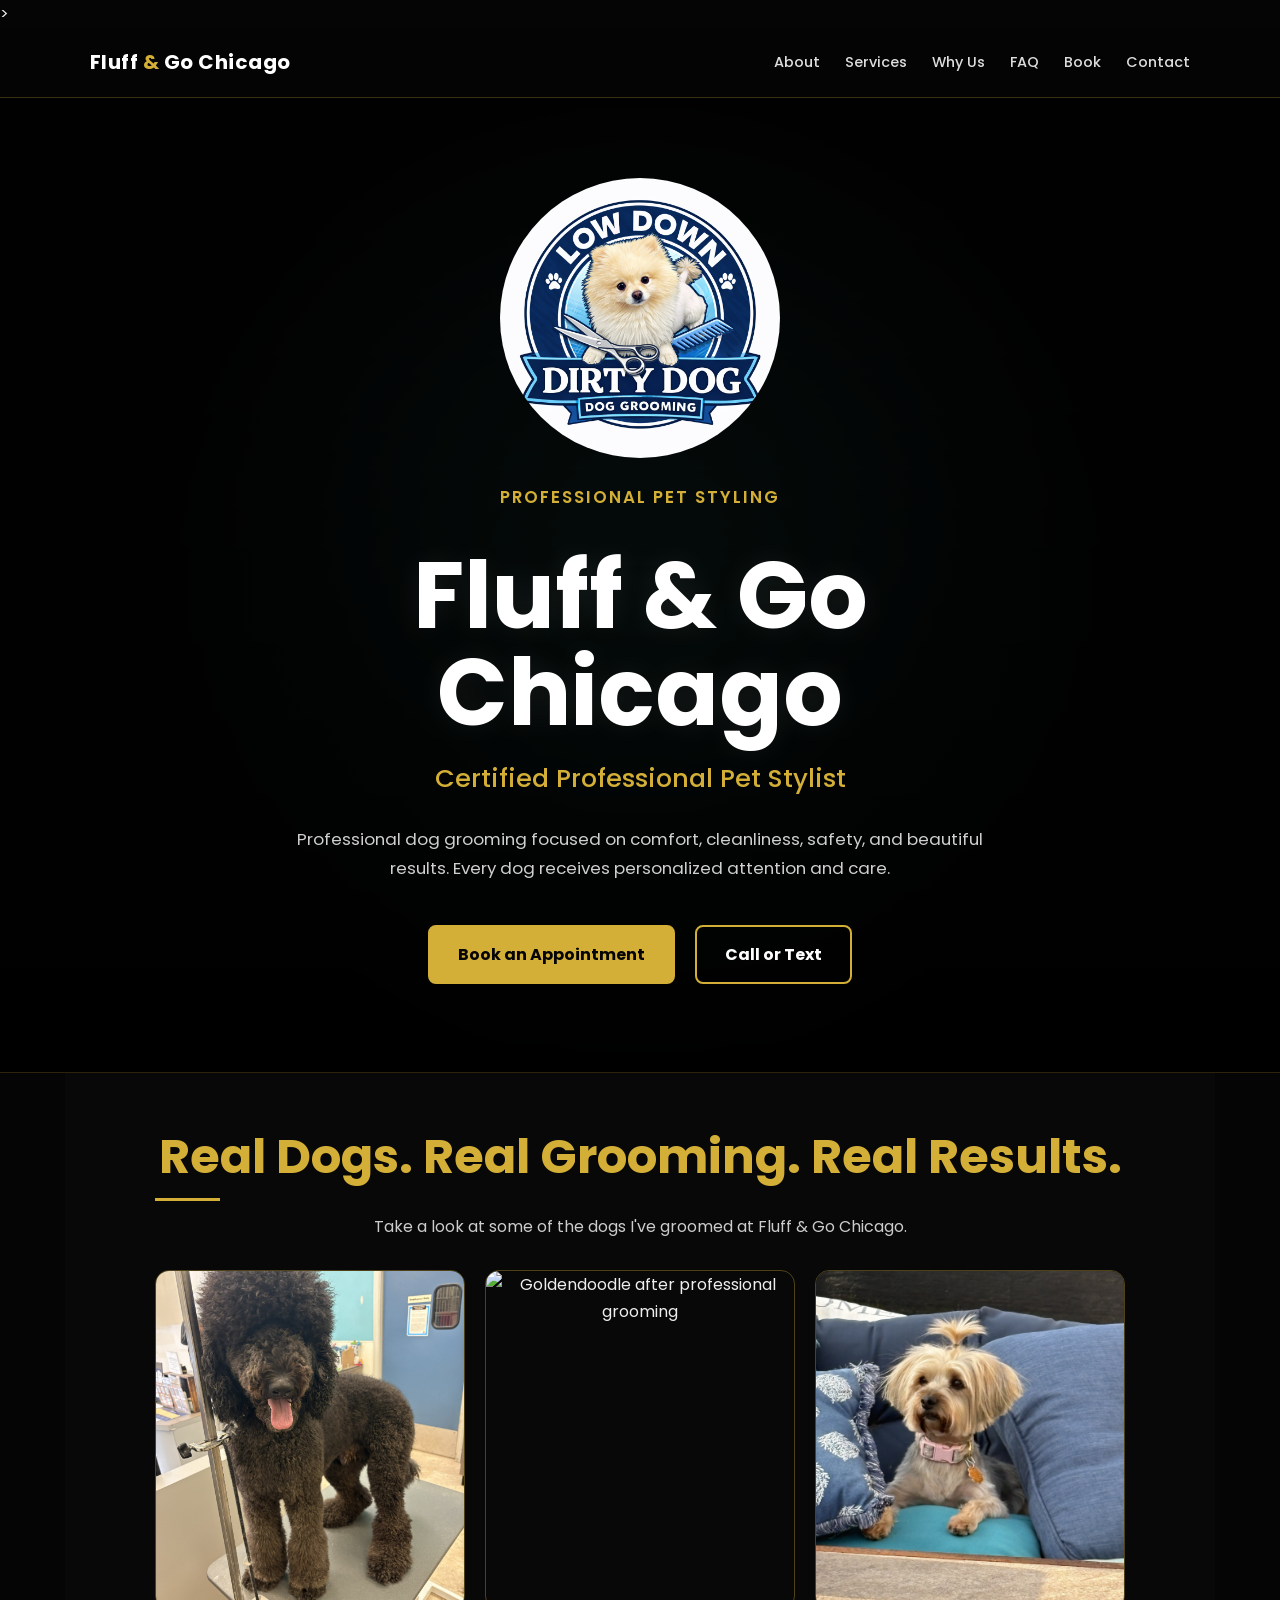
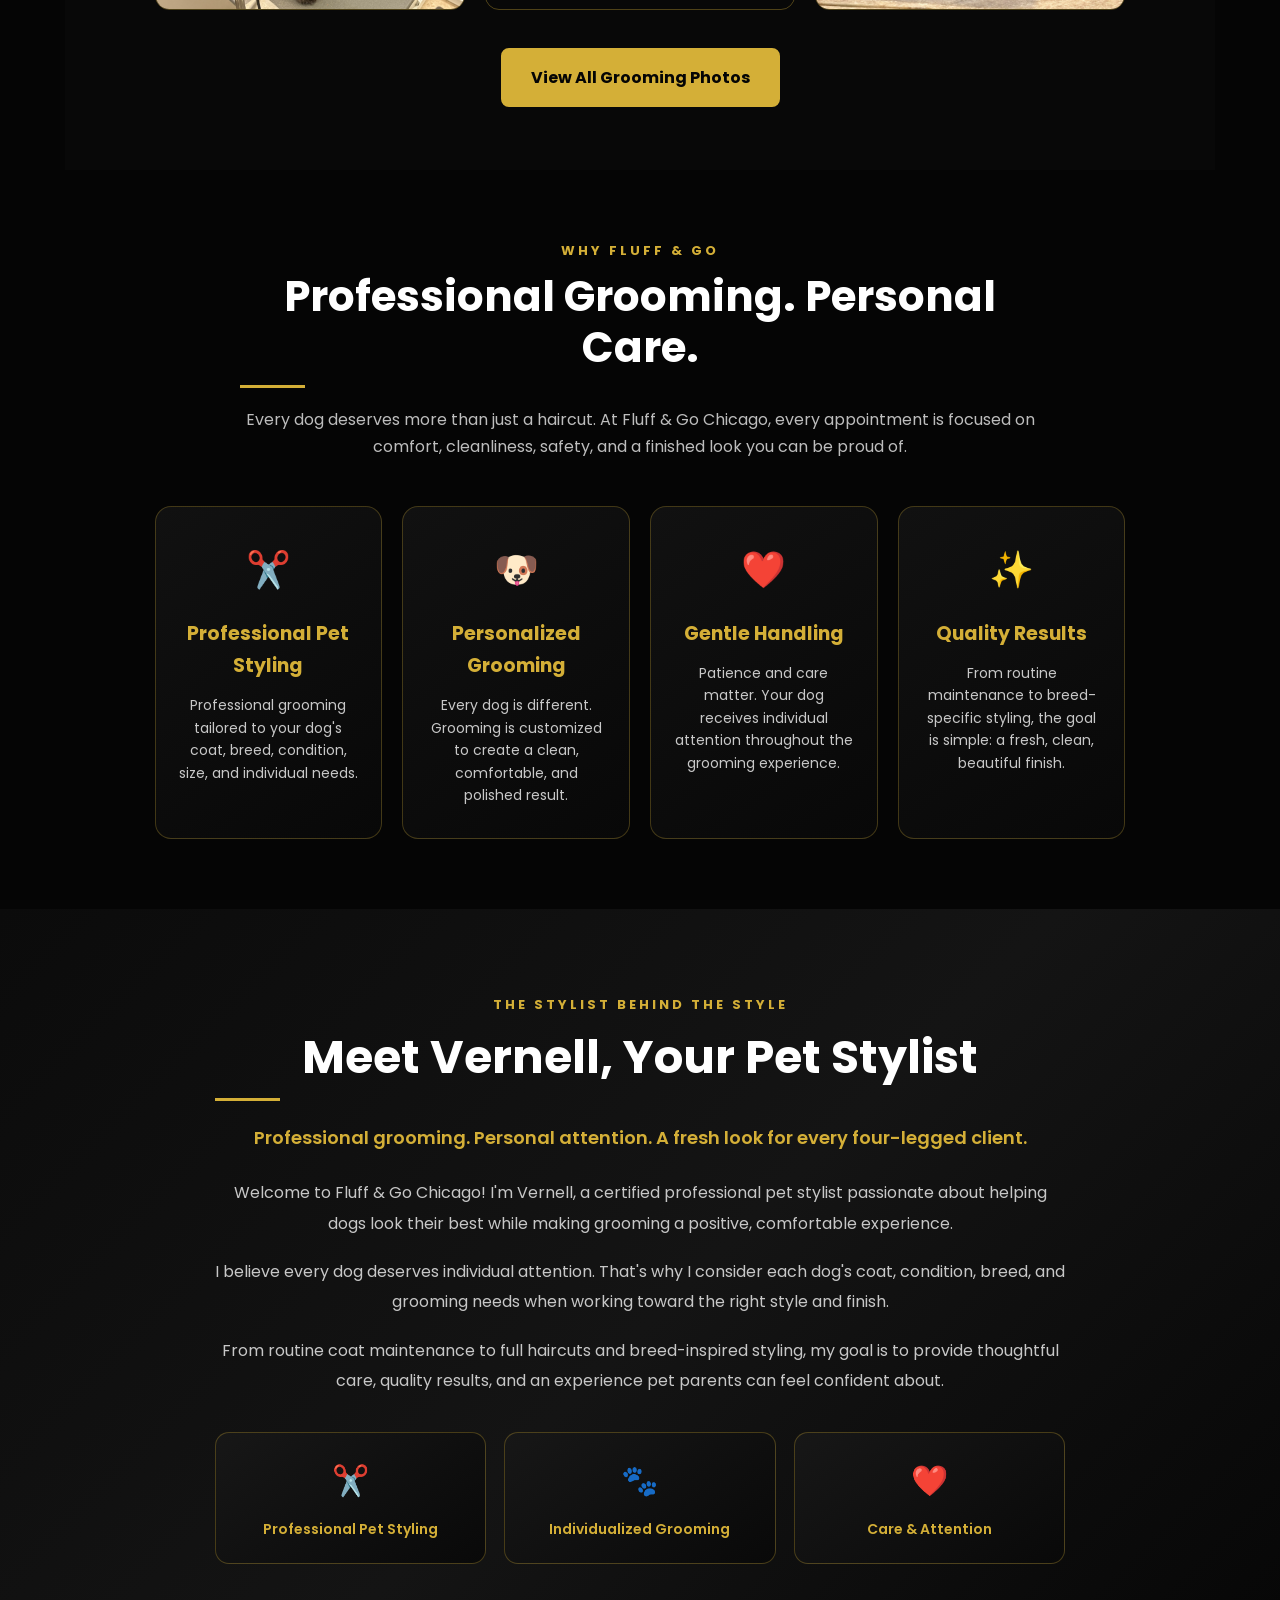
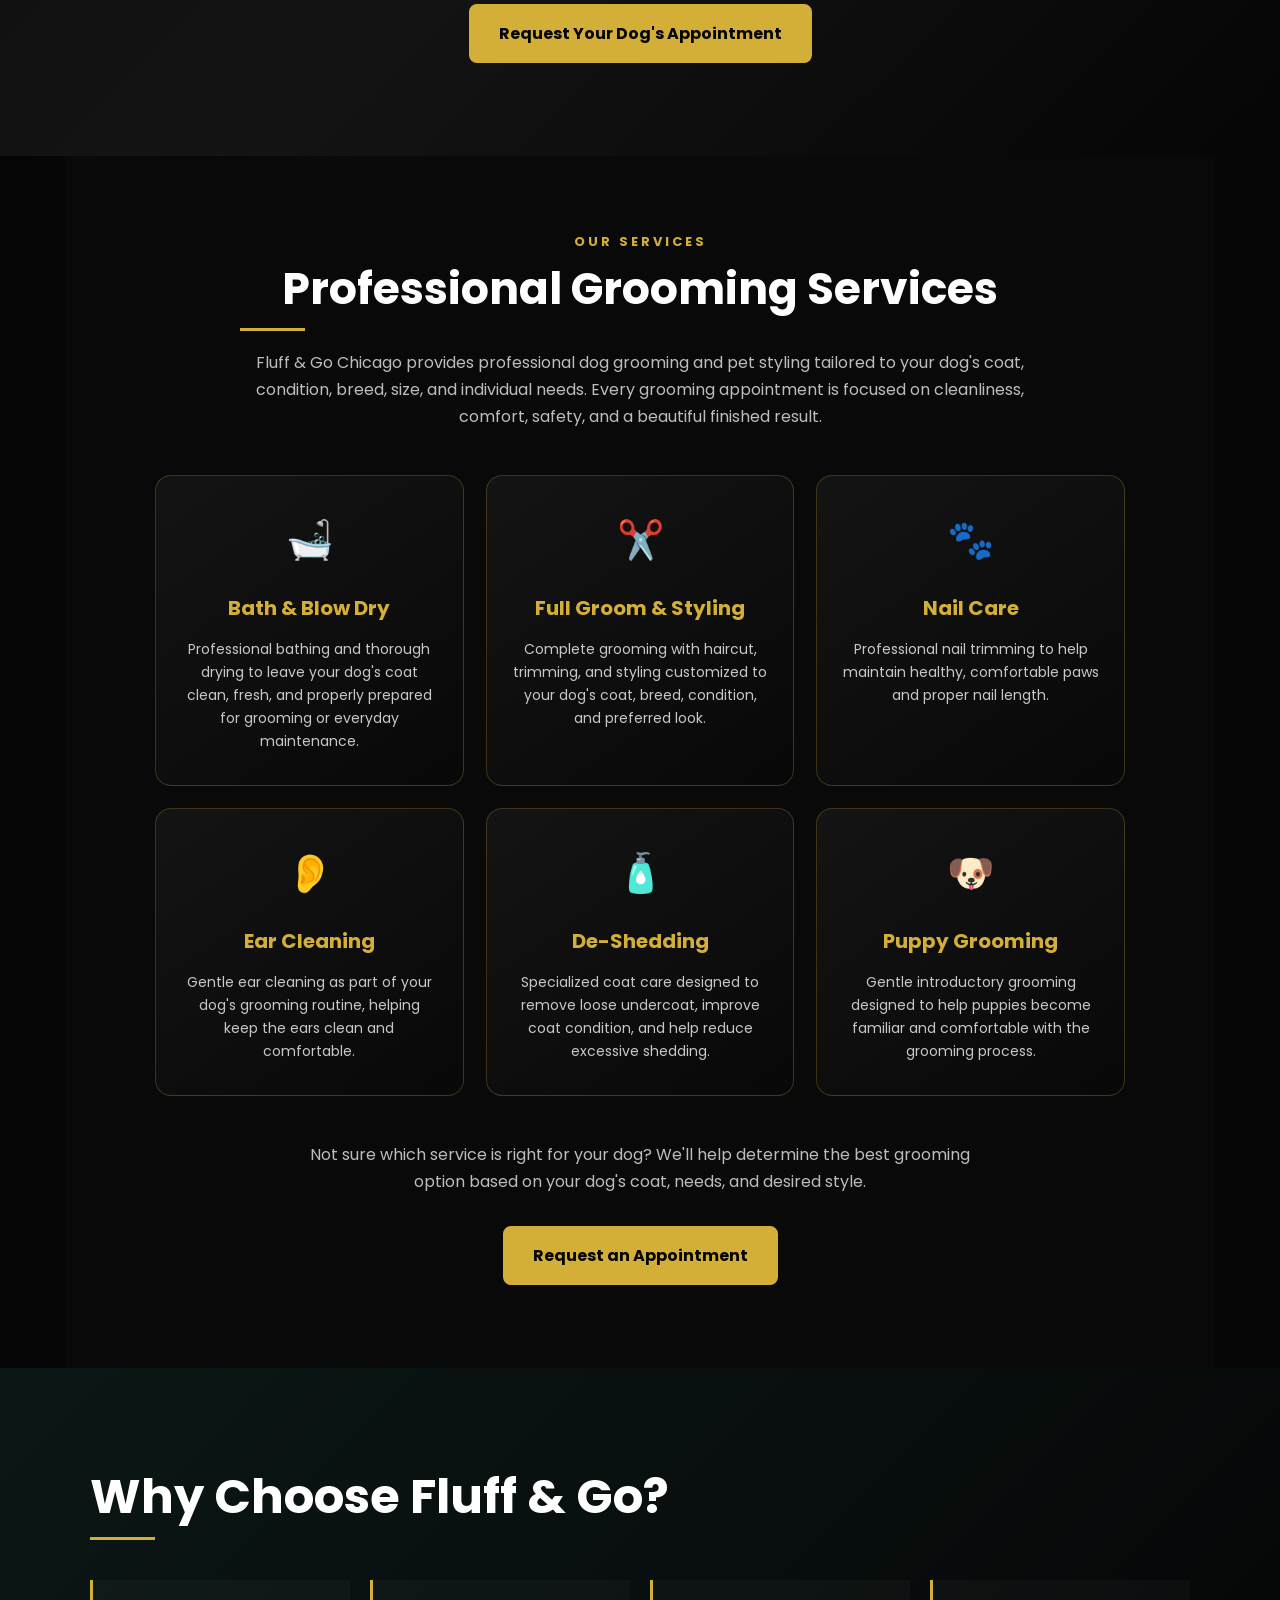
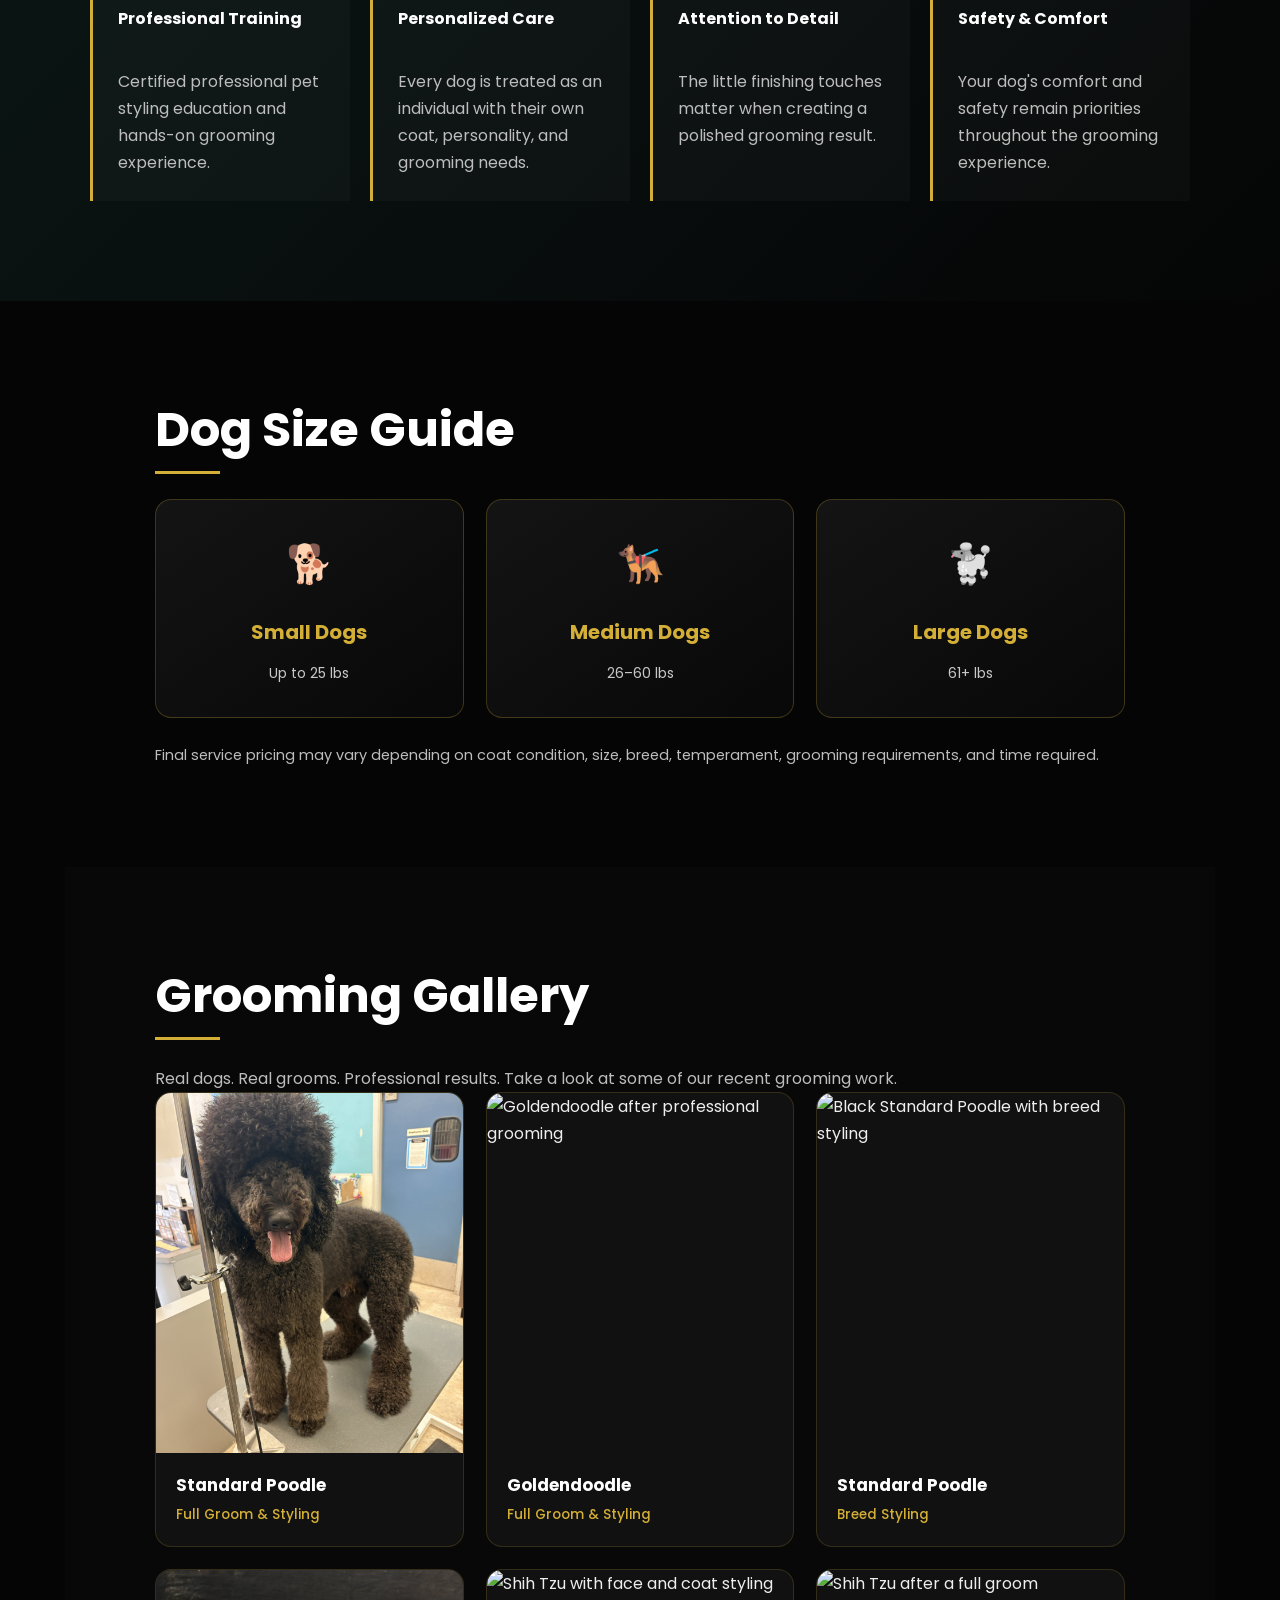
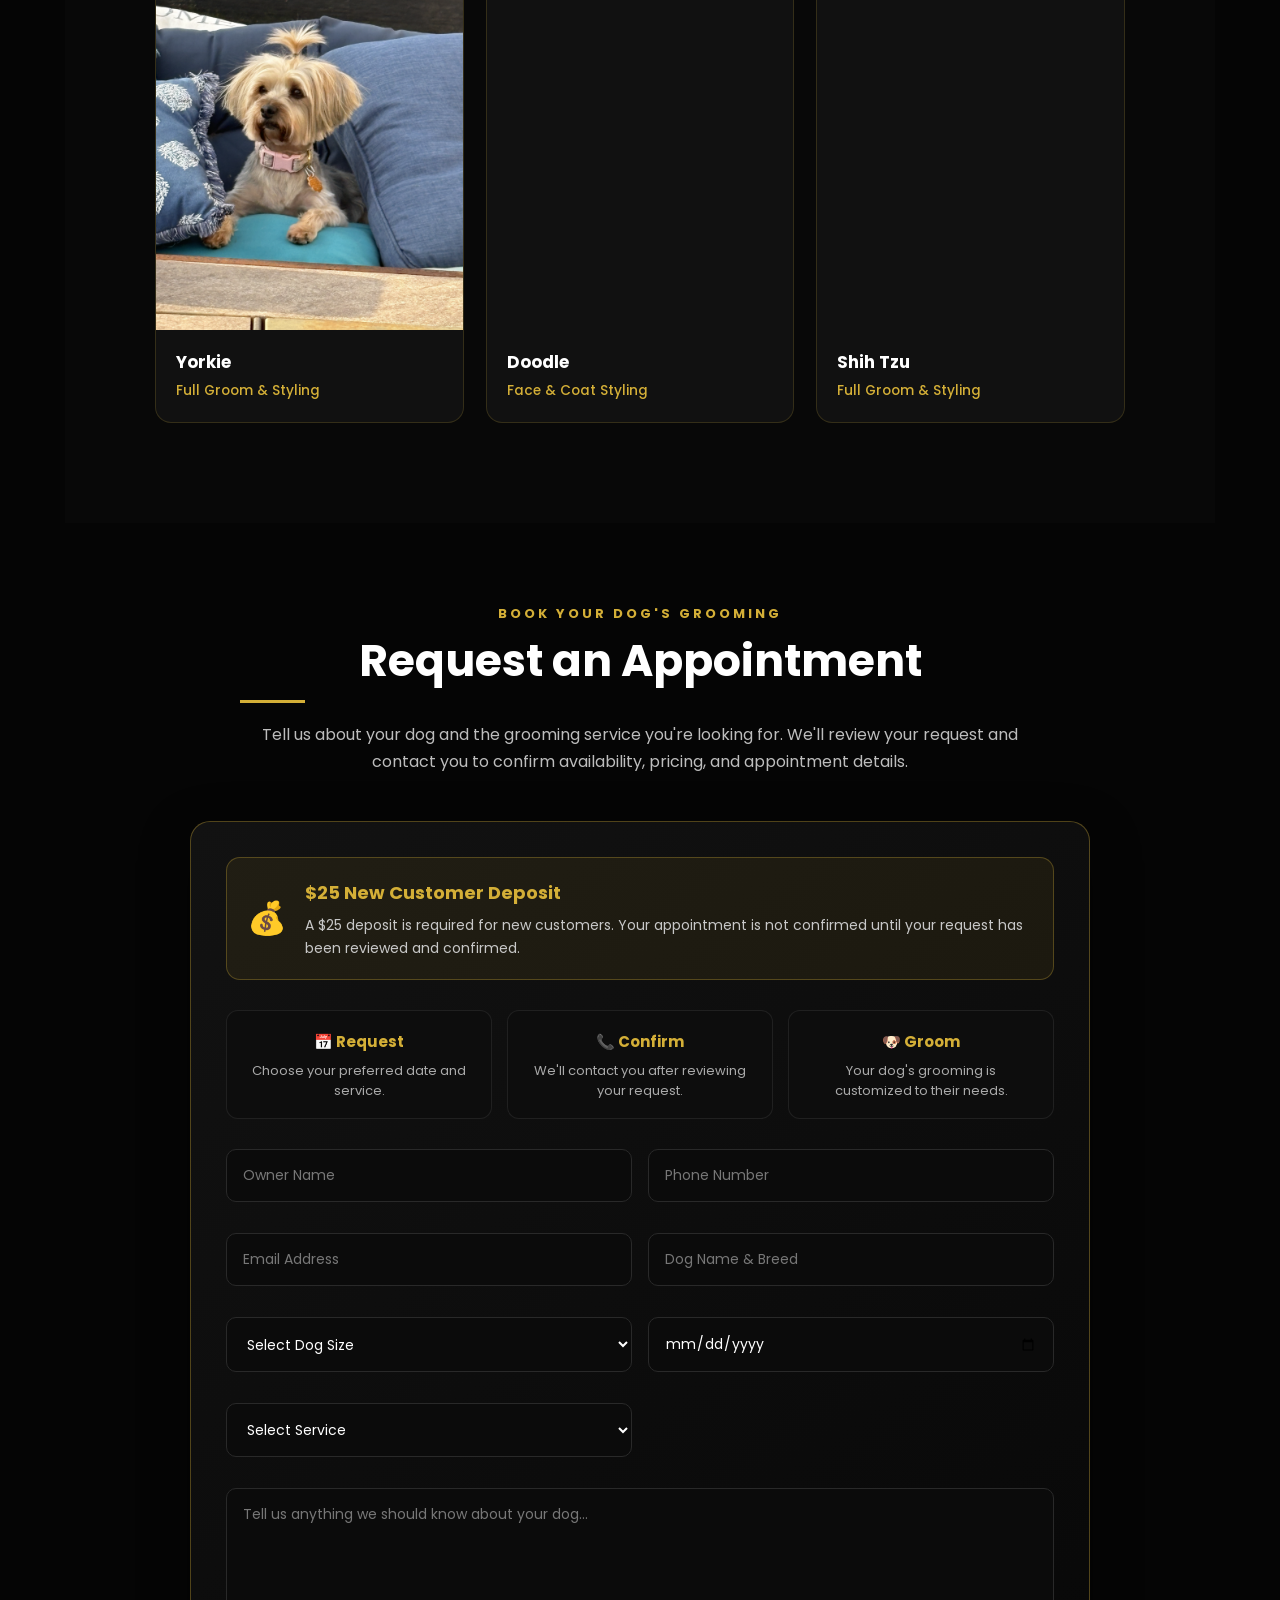
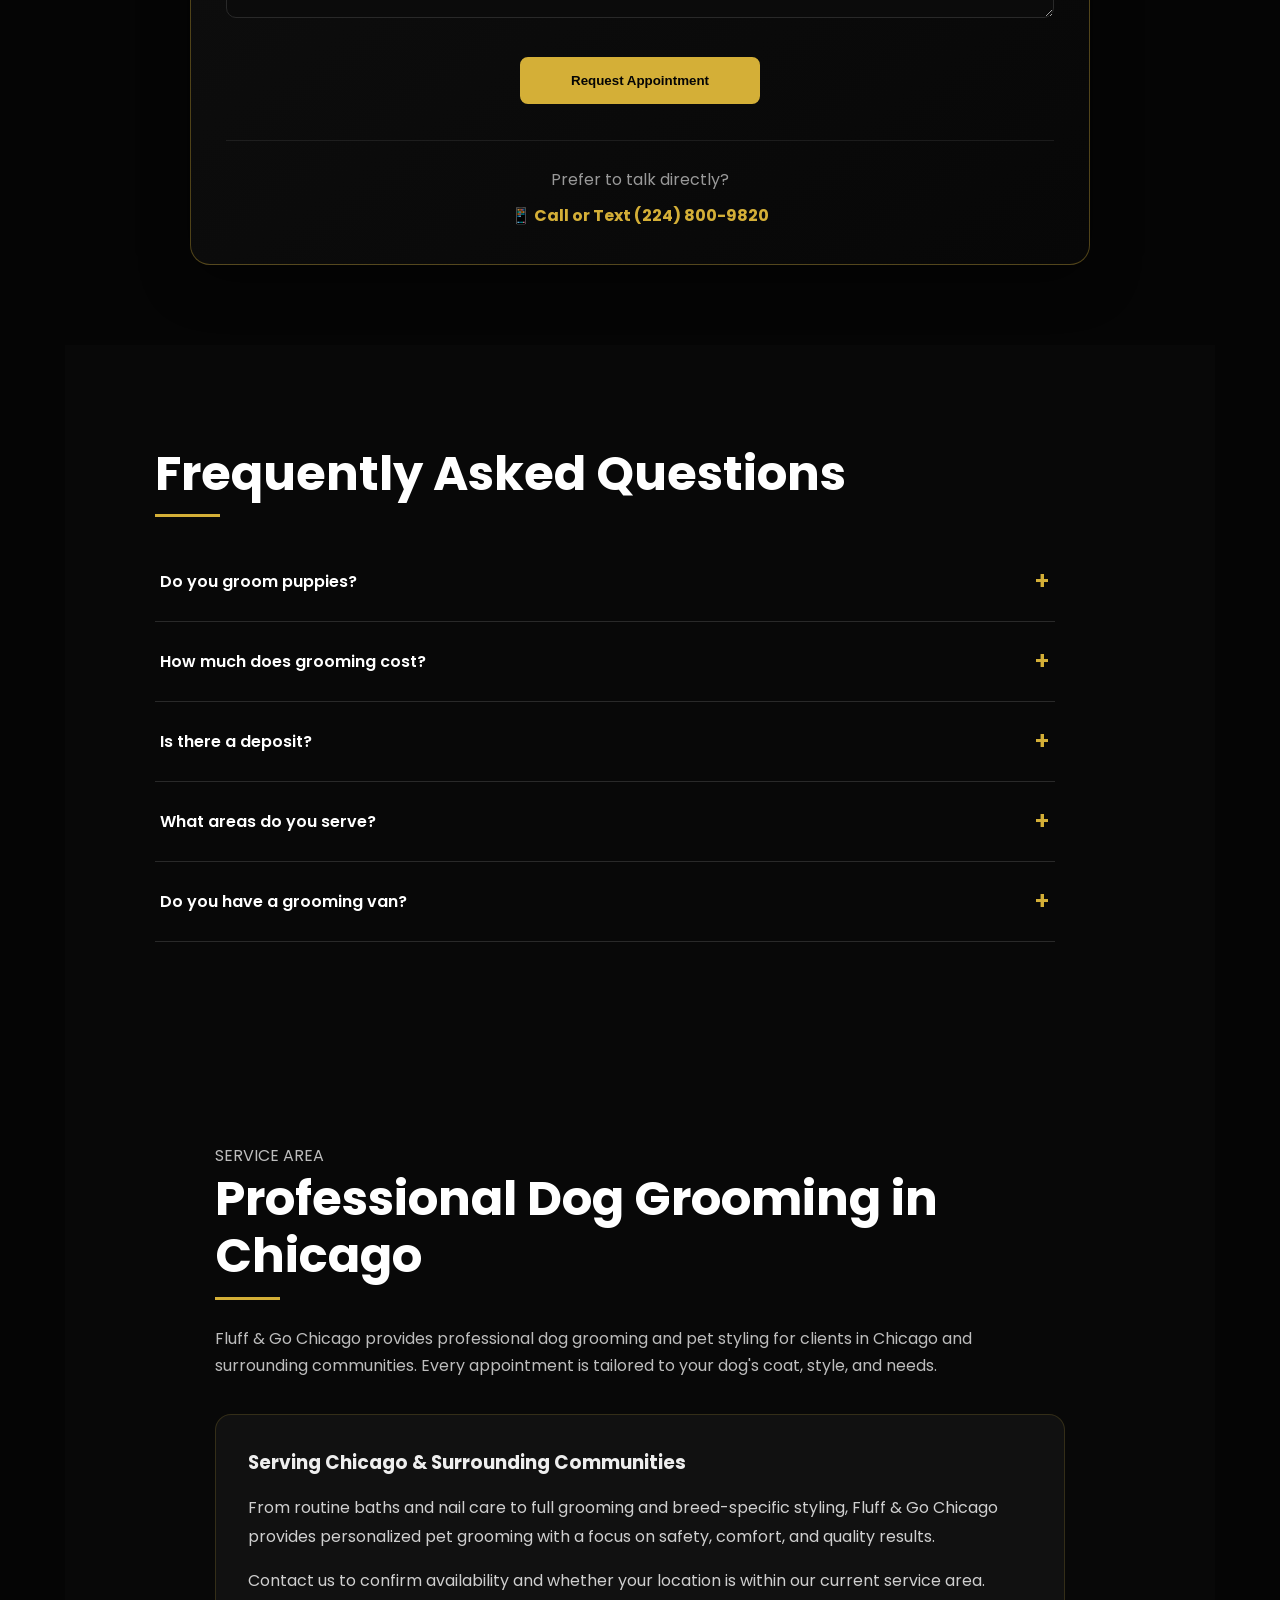
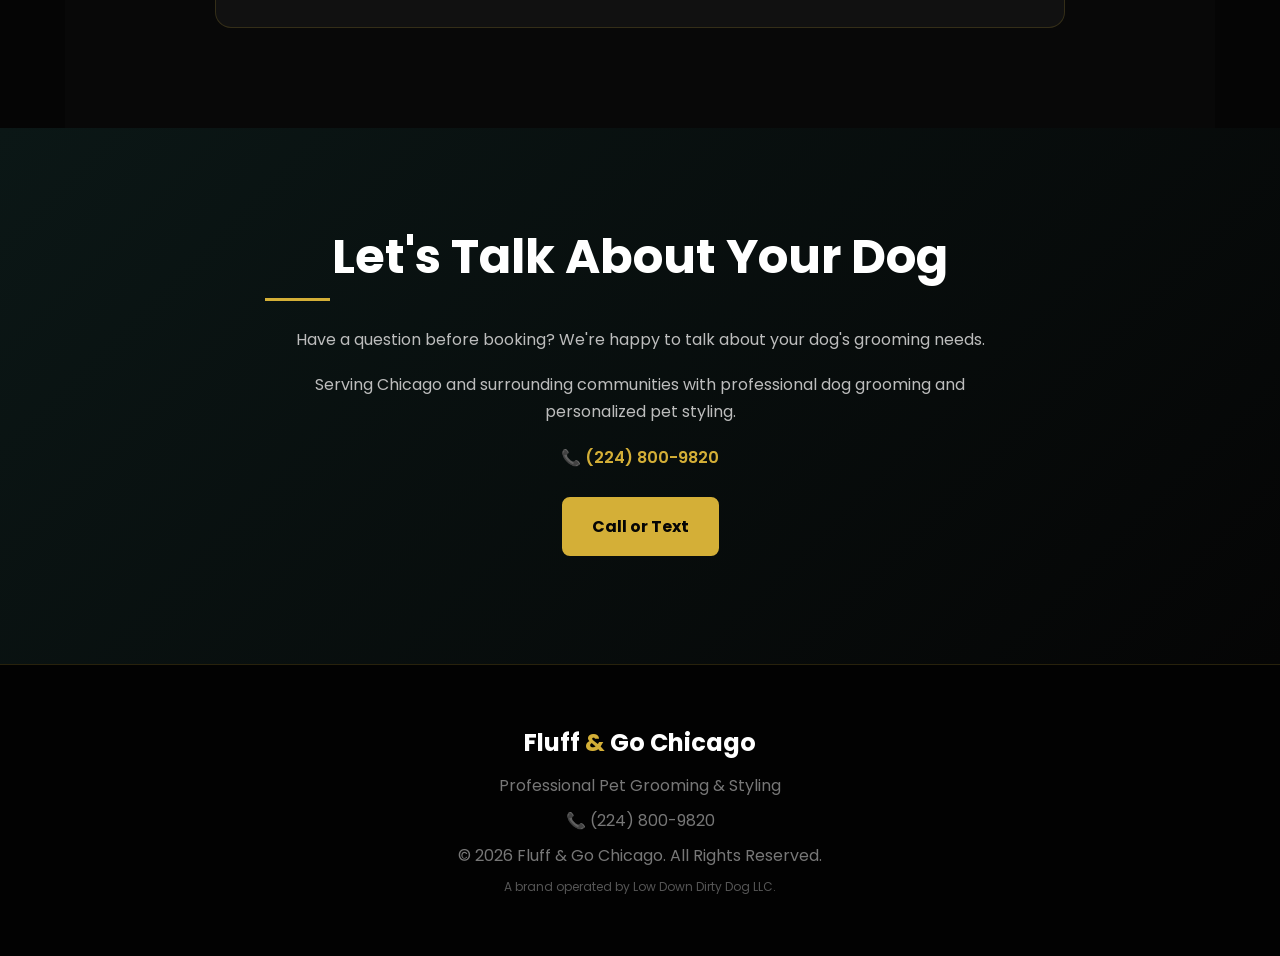
==== commit f32df259: "Upgrade Meet Your Pet Stylist section" ====
--- a/index.htm
+++ b/index.htm
@@ -230,38 +230,76 @@
 </section>
 
 
-<!-- =====================================================
-     ABOUT
+
+<!-- =====================================================
+     MEET YOUR PET STYLIST
      ===================================================== -->
 
 <section id="about">
 
-    <h2>Meet Your Pet Stylist</h2>
-
-    <p>
-        Welcome to Fluff & Go Chicago. I'm Vernell, a certified
-        professional pet stylist providing professional dog grooming
-        and personalized pet care for dogs in Chicago and surrounding
-        communities.
-    </p>
-
-    <br>
-
-    <p>
-        Grooming isn't just about making a dog look good. It's also
-        about creating a comfortable experience, maintaining proper
-        hygiene, and treating every pet with patience, care, and respect.
-    </p>
-
-    <br>
-
-    <p>
-        My goal is simple: give every dog the attention they deserve
-        while giving their owners a grooming experience they can
-        feel confident about.
-    </p>
+    <div class="about-container">
+
+        <div class="about-content">
+
+            <p class="eyebrow">THE STYLIST BEHIND THE STYLE</p>
+
+            <h2>Meet Vernell, Your Pet Stylist</h2>
+
+            <p class="about-intro">
+                Professional grooming. Personal attention.
+                A fresh look for every four-legged client.
+            </p>
+
+            <p>
+                Welcome to Fluff & Go Chicago! I'm Vernell, a certified
+                professional pet stylist passionate about helping dogs
+                look their best while making grooming a positive,
+                comfortable experience.
+            </p>
+
+            <p>
+                I believe every dog deserves individual attention.
+                That's why I consider each dog's coat, condition,
+                breed, and grooming needs when working toward the
+                right style and finish.
+            </p>
+
+            <p>
+                From routine coat maintenance to full haircuts and
+                breed-inspired styling, my goal is to provide
+                thoughtful care, quality results, and an experience
+                pet parents can feel confident about.
+            </p>
+
+            <div class="about-highlights">
+
+                <div class="about-highlight">
+                    <span>✂️</span>
+                    <p>Professional Pet Styling</p>
+                </div>
+
+                <div class="about-highlight">
+                    <span>🐾</span>
+                    <p>Individualized Grooming</p>
+                </div>
+
+                <div class="about-highlight">
+                    <span>❤️</span>
+                    <p>Care & Attention</p>
+                </div>
+
+            </div>
+
+            <a href="#book" class="button">
+                Request Your Dog's Appointment
+            </a>
+
+        </div>
+
+    </div>
 
 </section>
+
 
 
 <!-- =====================================================
--- a/styles.css
+++ b/styles.css
@@ -1189,4 +1189,119 @@
     #booking-form button {
         width: 100%;
     }
+}/* =========================================
+   PREMIUM ABOUT SECTION
+   ========================================= */
+
+#about {
+    padding: 85px 7%;
+    background: linear-gradient(135deg, #0b0b0b, #141414, #050505);
+    position: relative;
+    overflow: hidden;
+}
+
+.about-container {
+    max-width: 1050px;
+    margin: 0 auto;
+}
+
+.about-content {
+    max-width: 850px;
+    margin: 0 auto;
+    text-align: center;
+}
+
+.about-content .eyebrow {
+    color: #D4AF37;
+    font-size: 13px;
+    font-weight: 700;
+    letter-spacing: 3px;
+    margin-bottom: 14px;
+}
+
+.about-content h2 {
+    color: #ffffff;
+    font-size: clamp(30px, 4vw, 46px);
+    line-height: 1.2;
+    margin-bottom: 22px;
+}
+
+.about-intro {
+    color: #D4AF37;
+    font-size: 18px;
+    font-weight: 600;
+    line-height: 1.7;
+    margin-bottom: 25px;
+}
+
+.about-content > p:not(.eyebrow):not(.about-intro) {
+    color: #c7c7c7;
+    font-size: 16px;
+    line-height: 1.9;
+    margin: 0 auto 18px;
+}
+
+.about-highlights {
+    display: grid;
+    grid-template-columns: repeat(3, minmax(0, 1fr));
+    gap: 18px;
+    margin: 35px 0;
+}
+
+.about-highlight {
+    padding: 23px 15px;
+    background: linear-gradient(145deg, #171717, #090909);
+    border: 1px solid rgba(212, 175, 55, 0.3);
+    border-radius: 14px;
+    transition: transform 0.25s ease, border-color 0.25s ease;
+}
+
+.about-highlight:hover {
+    transform: translateY(-4px);
+    border-color: #D4AF37;
+}
+
+.about-highlight span {
+    display: block;
+    font-size: 30px;
+    margin-bottom: 12px;
+}
+
+.about-highlight p {
+    color: #D4AF37;
+    font-size: 14px;
+    font-weight: 600;
+    margin: 0;
+    line-height: 1.5;
+}
+
+.about-content > .button {
+    display: inline-block;
+    margin-top: 5px;
+}
+
+/* About Section — Mobile */
+@media (max-width: 600px) {
+    #about {
+        padding: 60px 6%;
+    }
+
+    .about-intro {
+        font-size: 16px;
+    }
+
+    .about-content > p:not(.eyebrow):not(.about-intro) {
+        font-size: 15px;
+        line-height: 1.8;
+    }
+
+    .about-highlights {
+        grid-template-columns: 1fr;
+        gap: 12px;
+        margin: 28px 0;
+    }
+
+    .about-highlight {
+        padding: 20px 15px;
+    }
 }
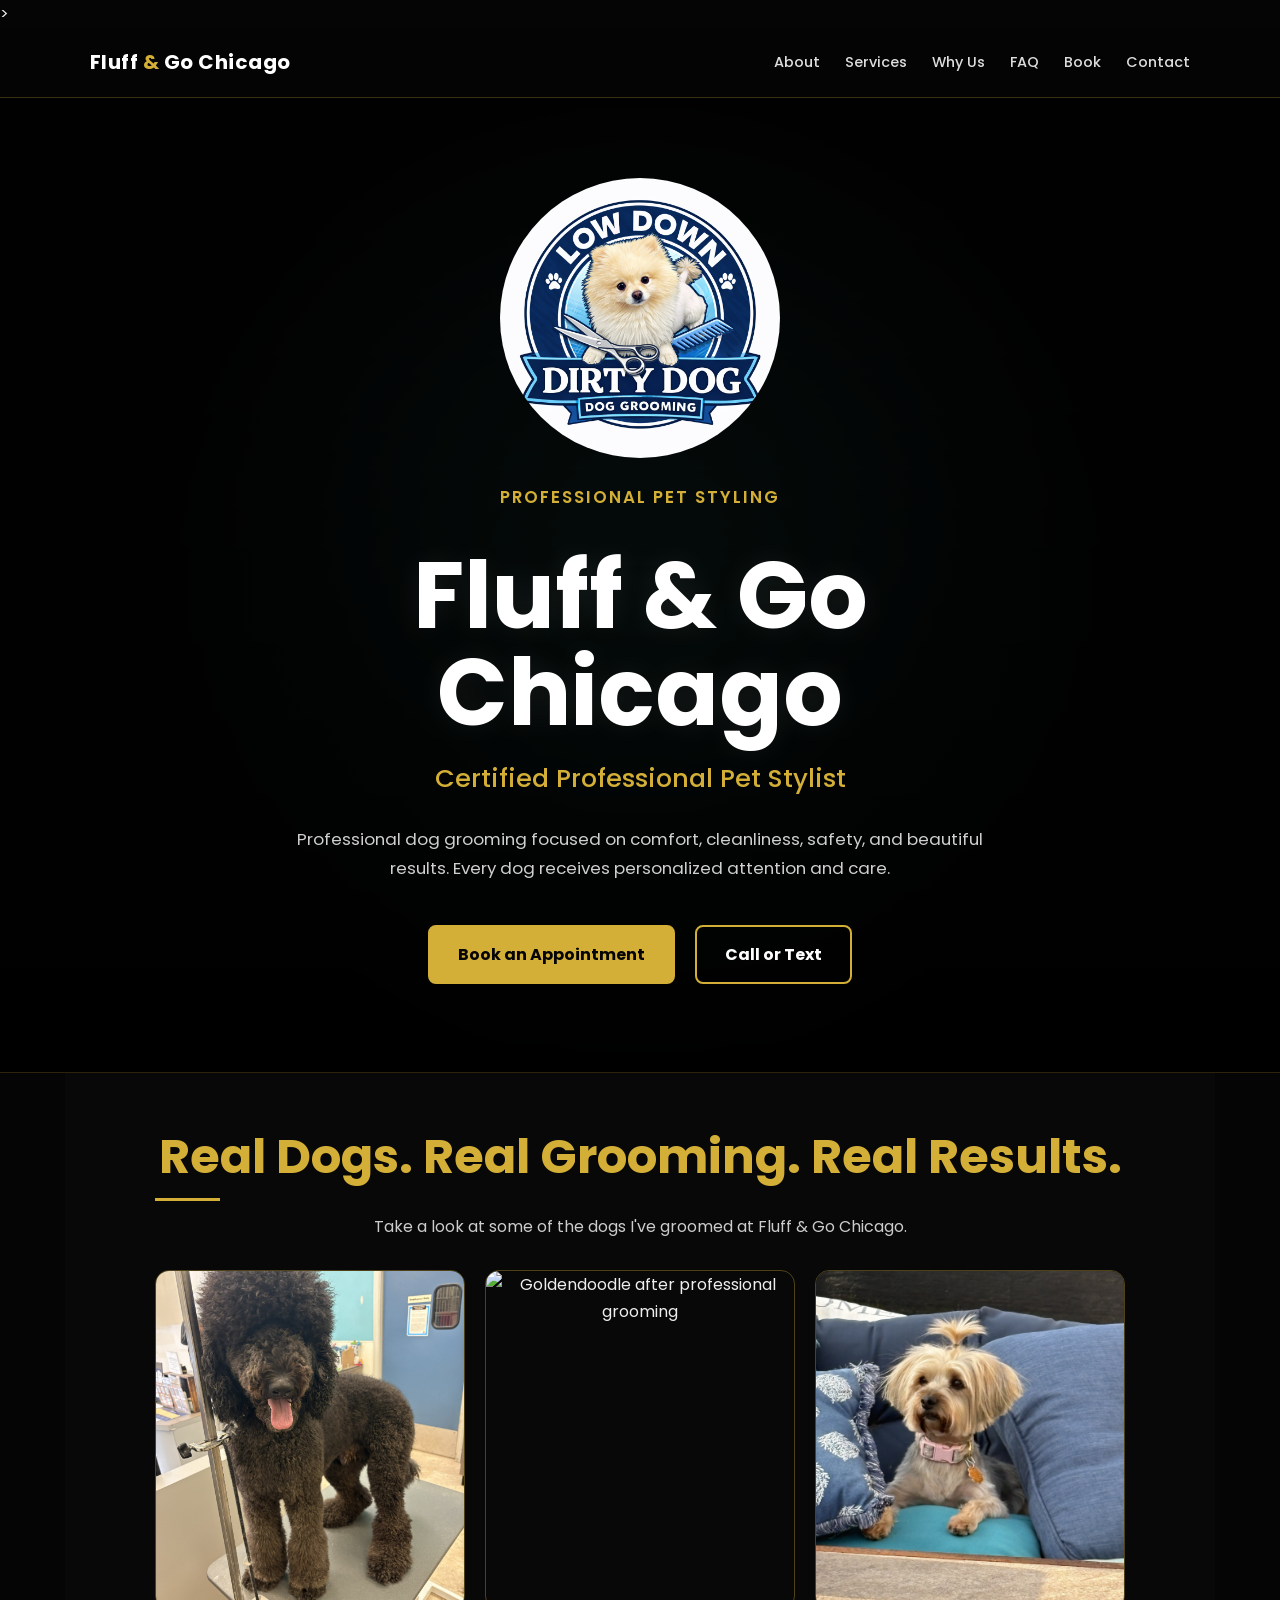
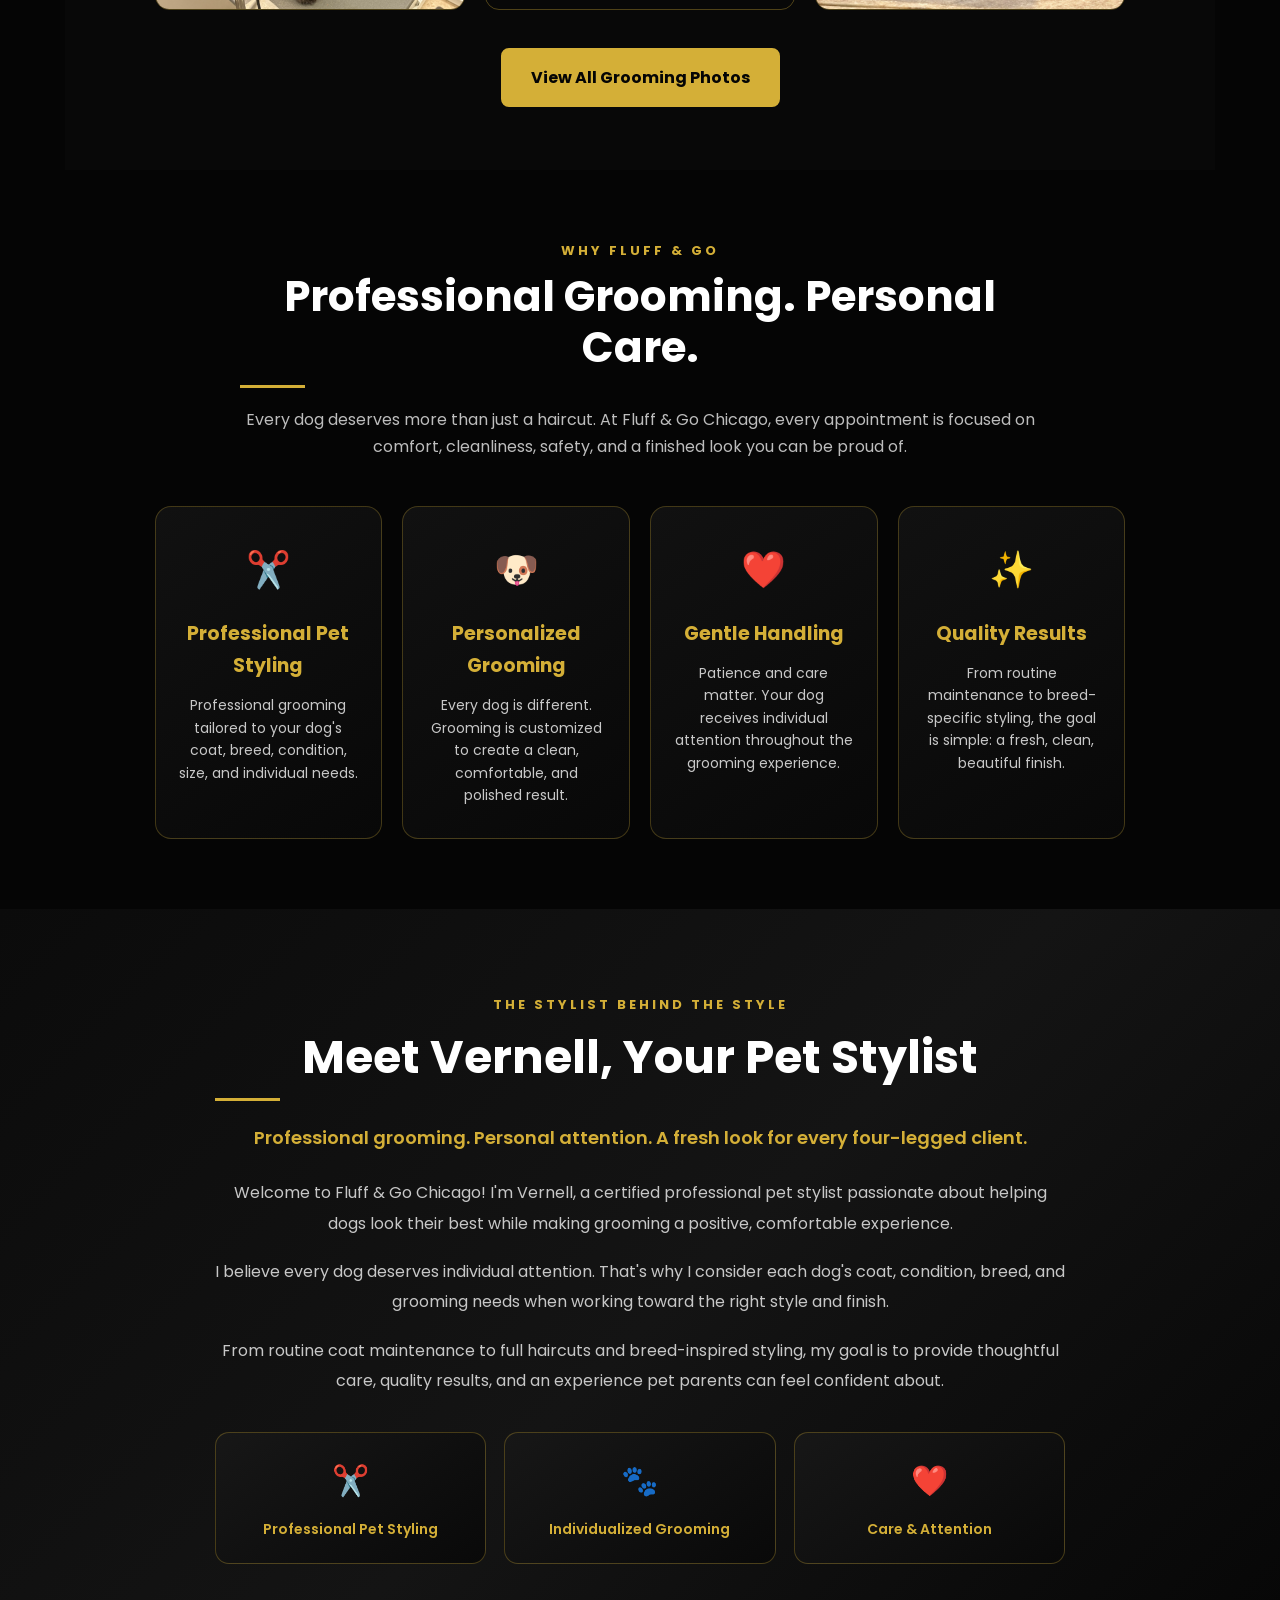
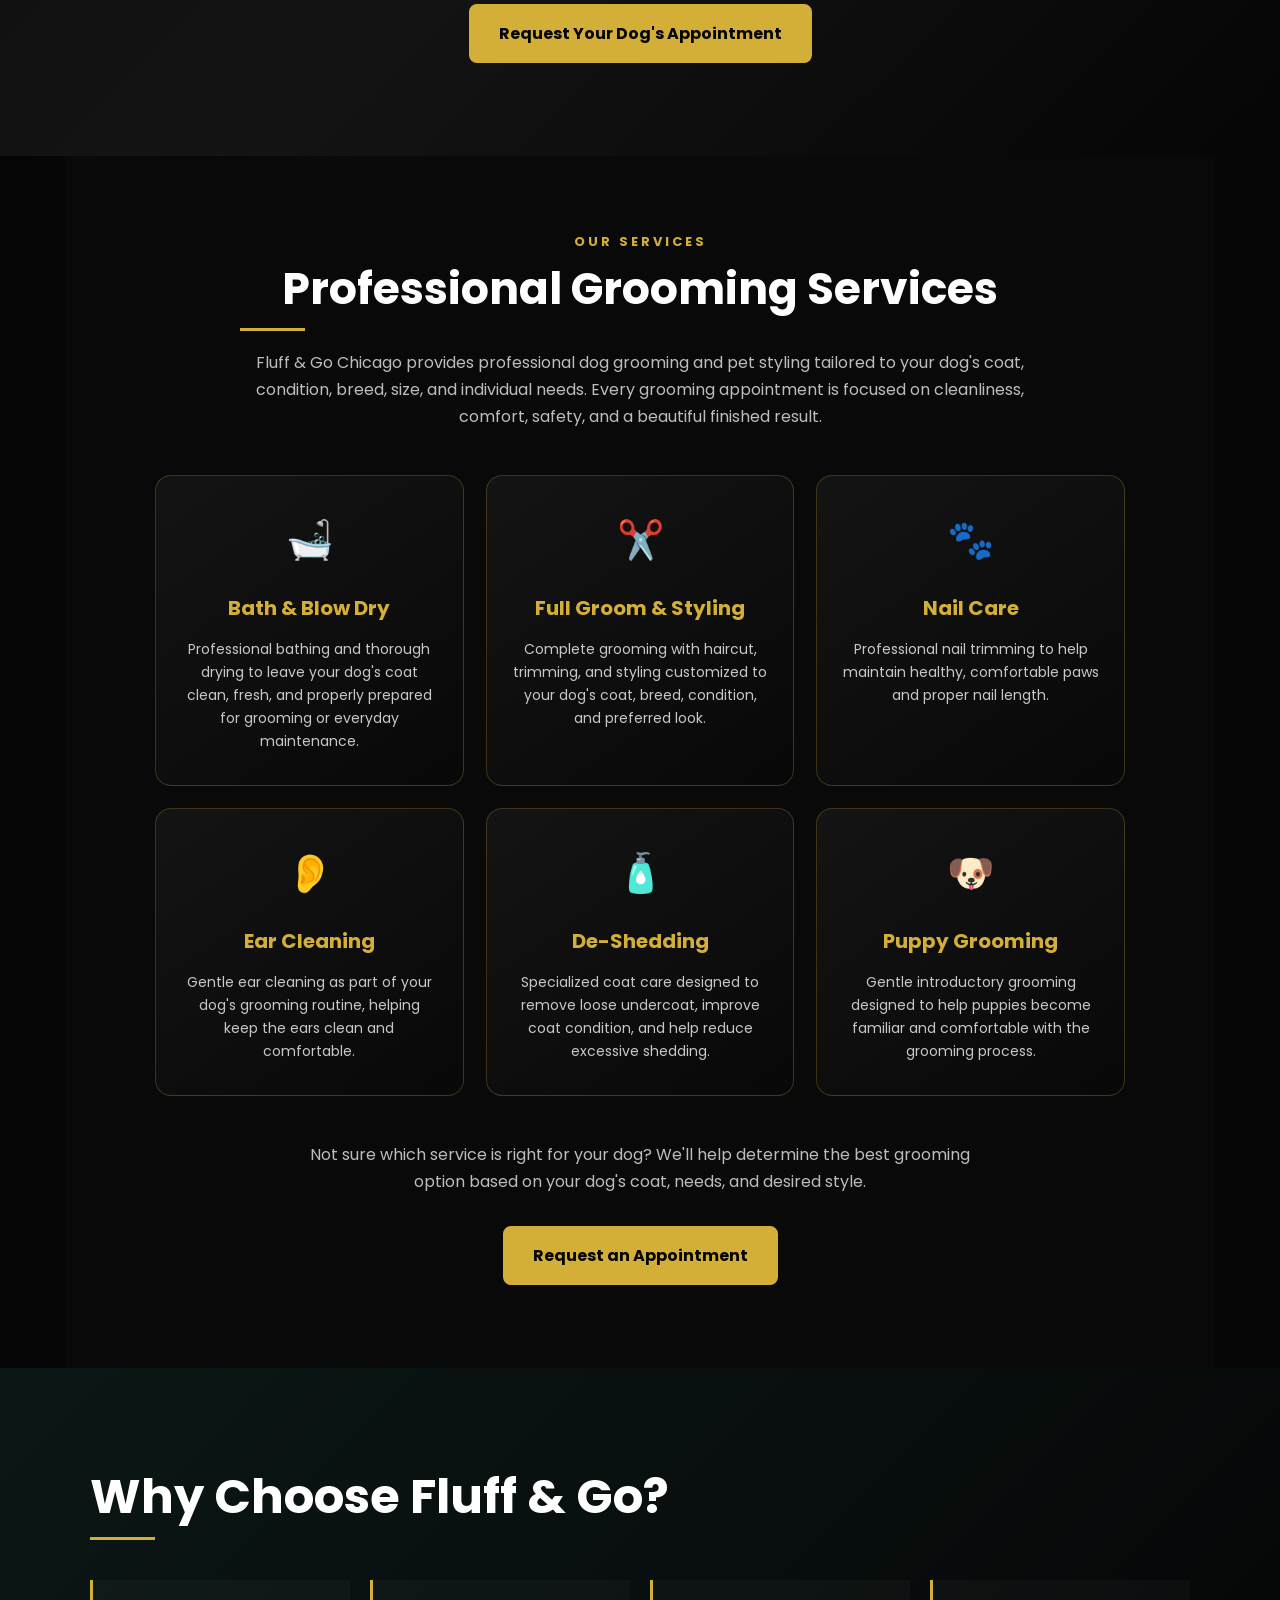
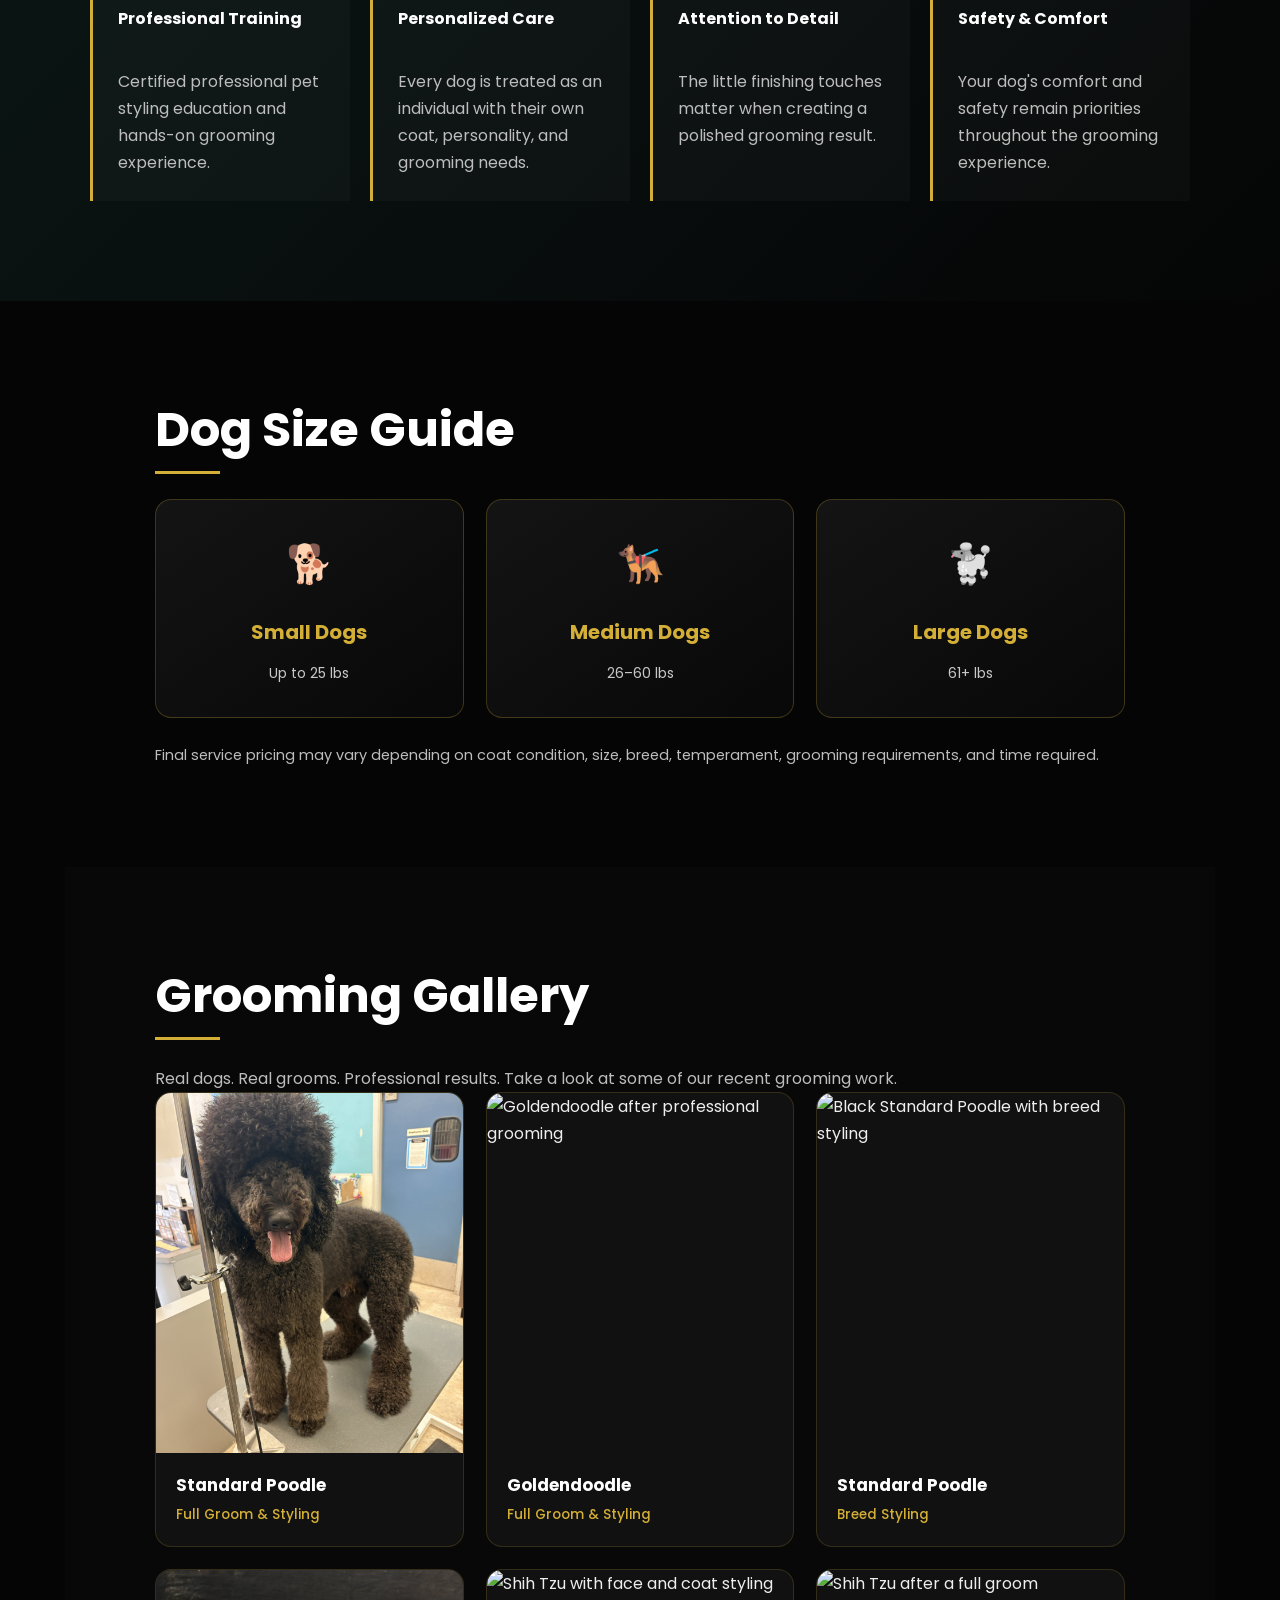
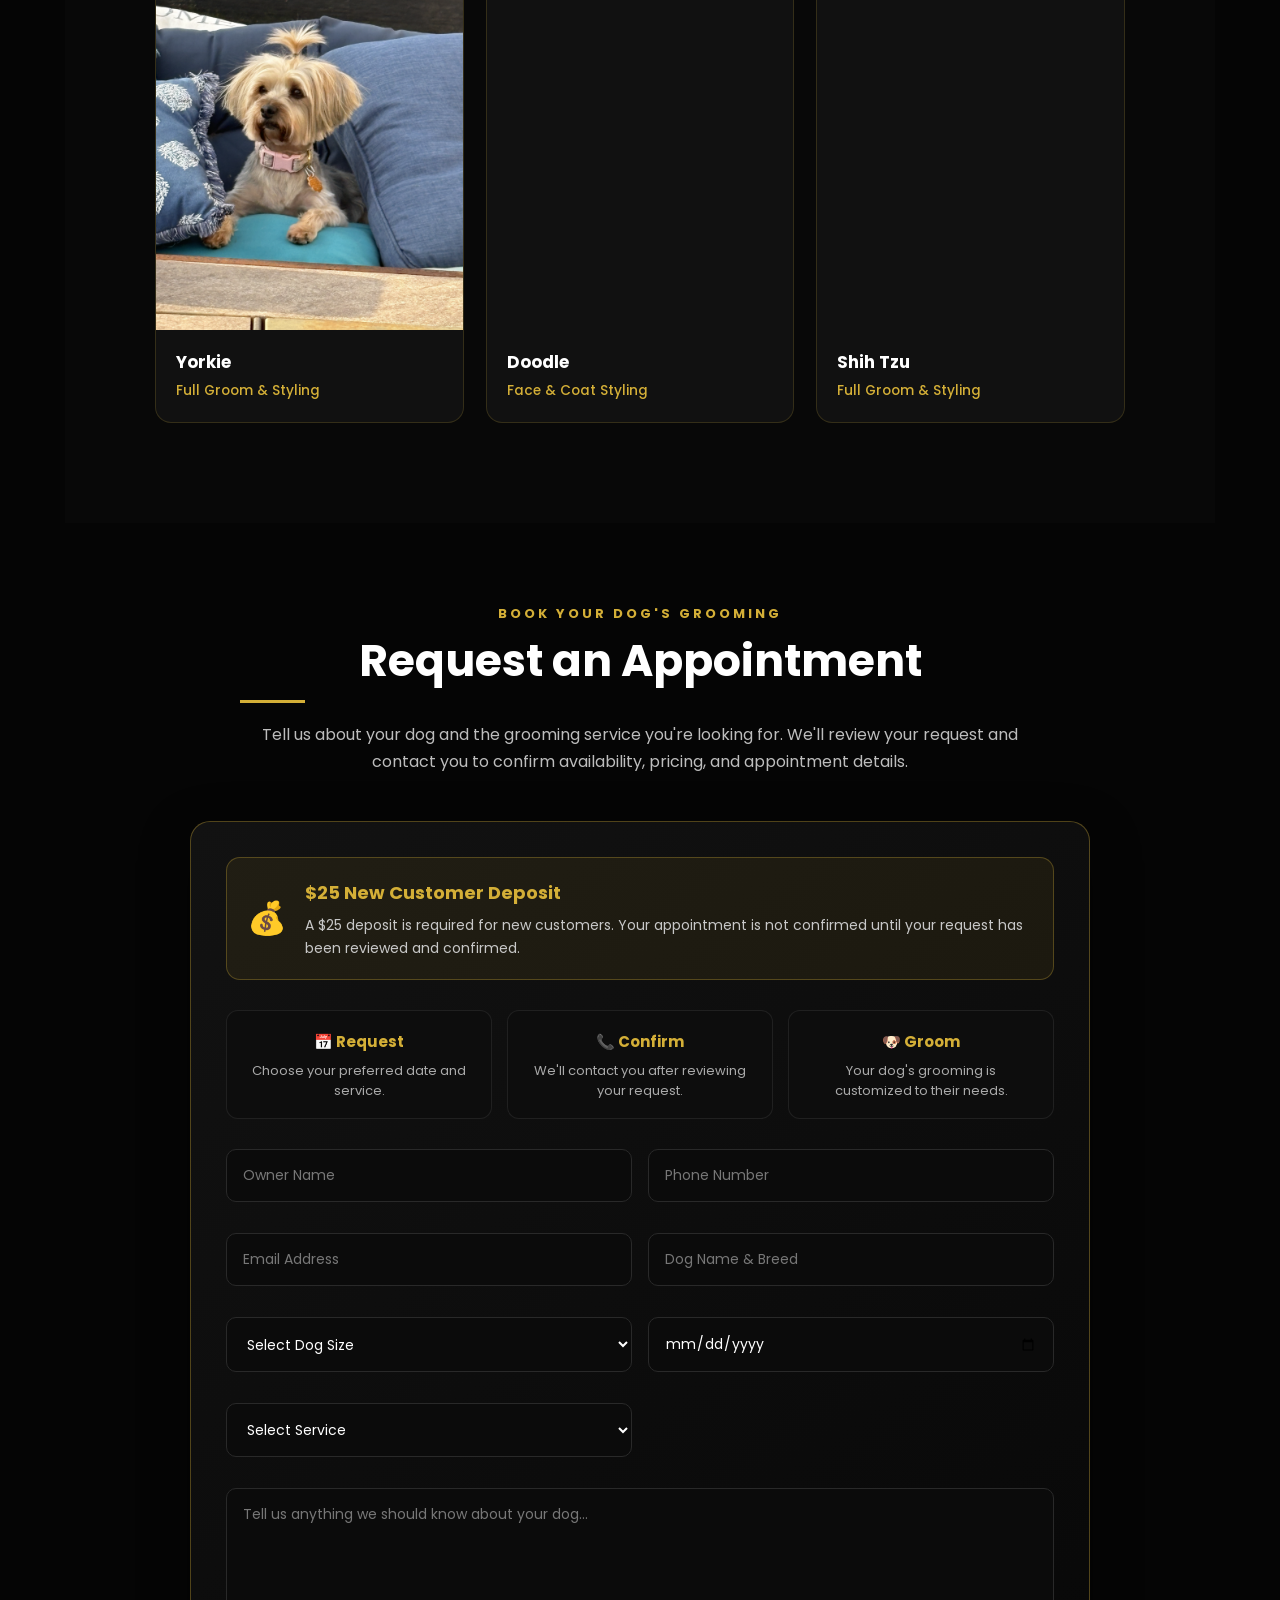
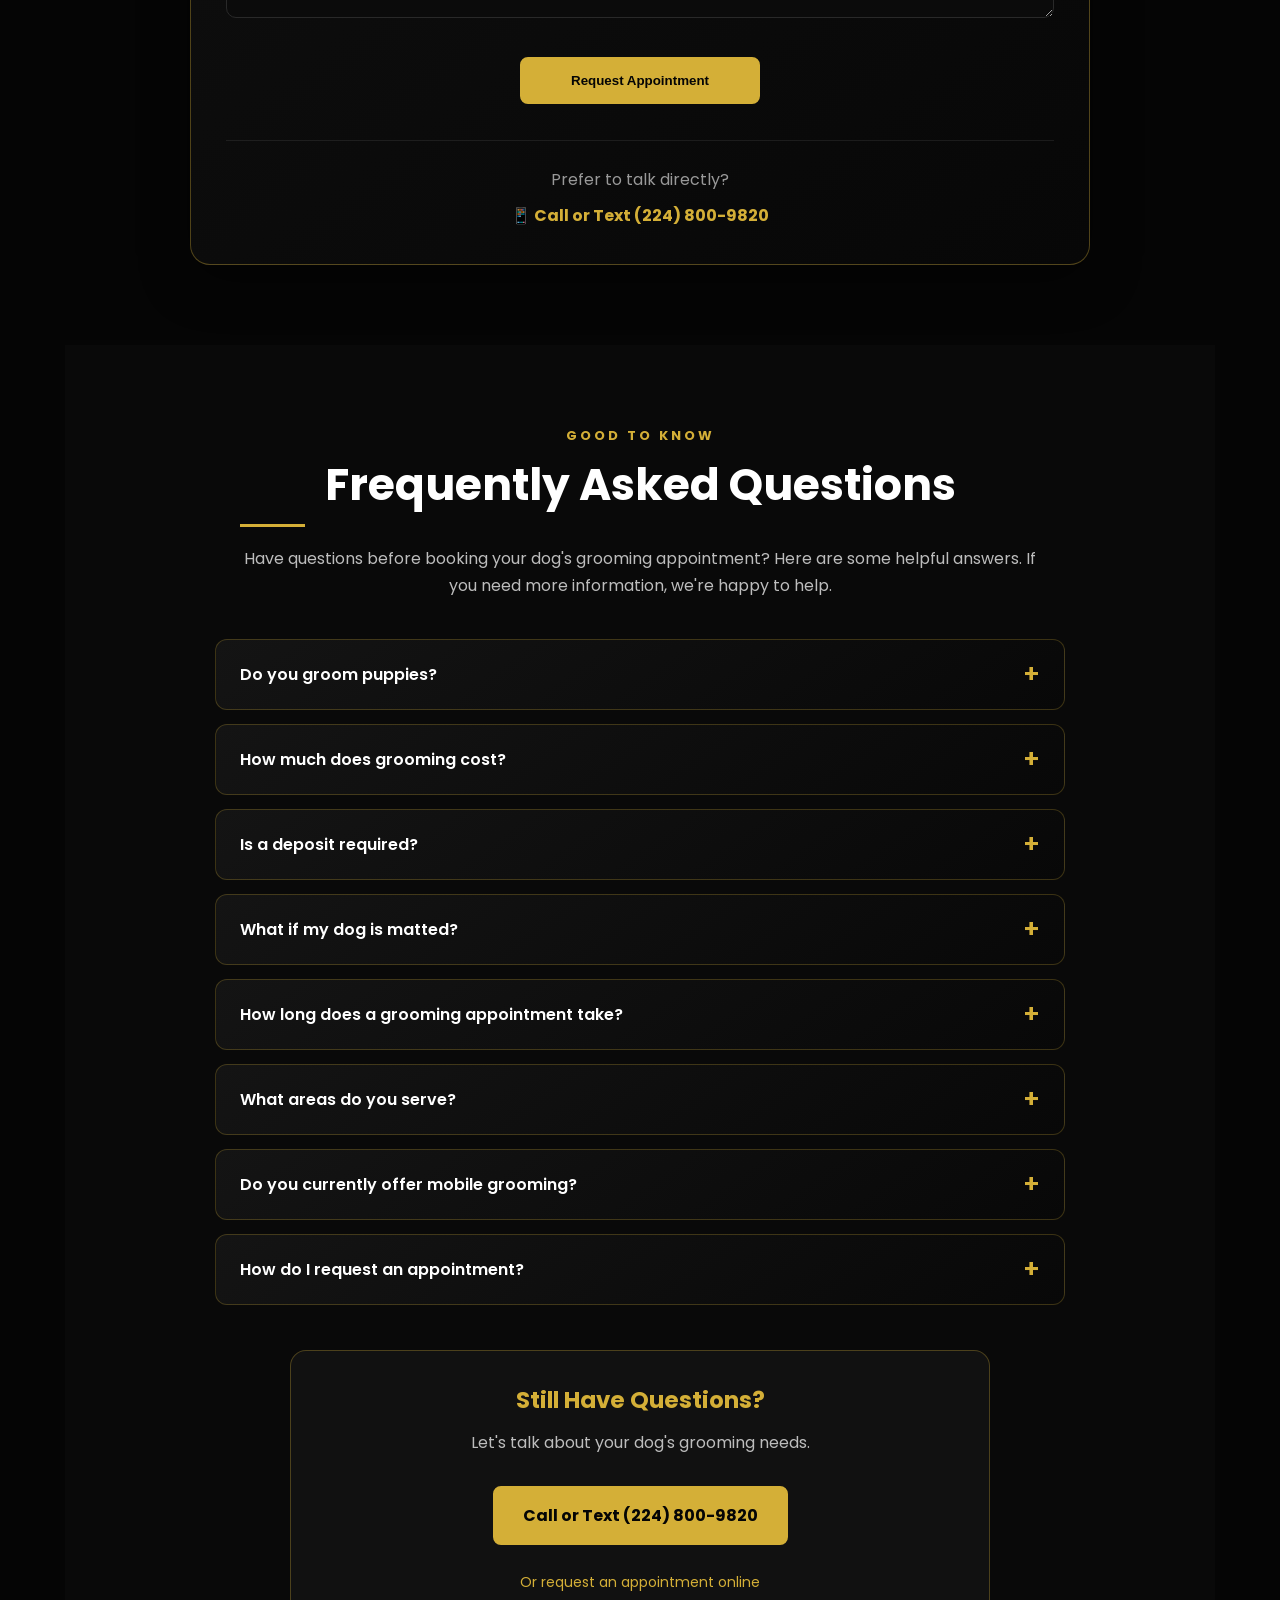
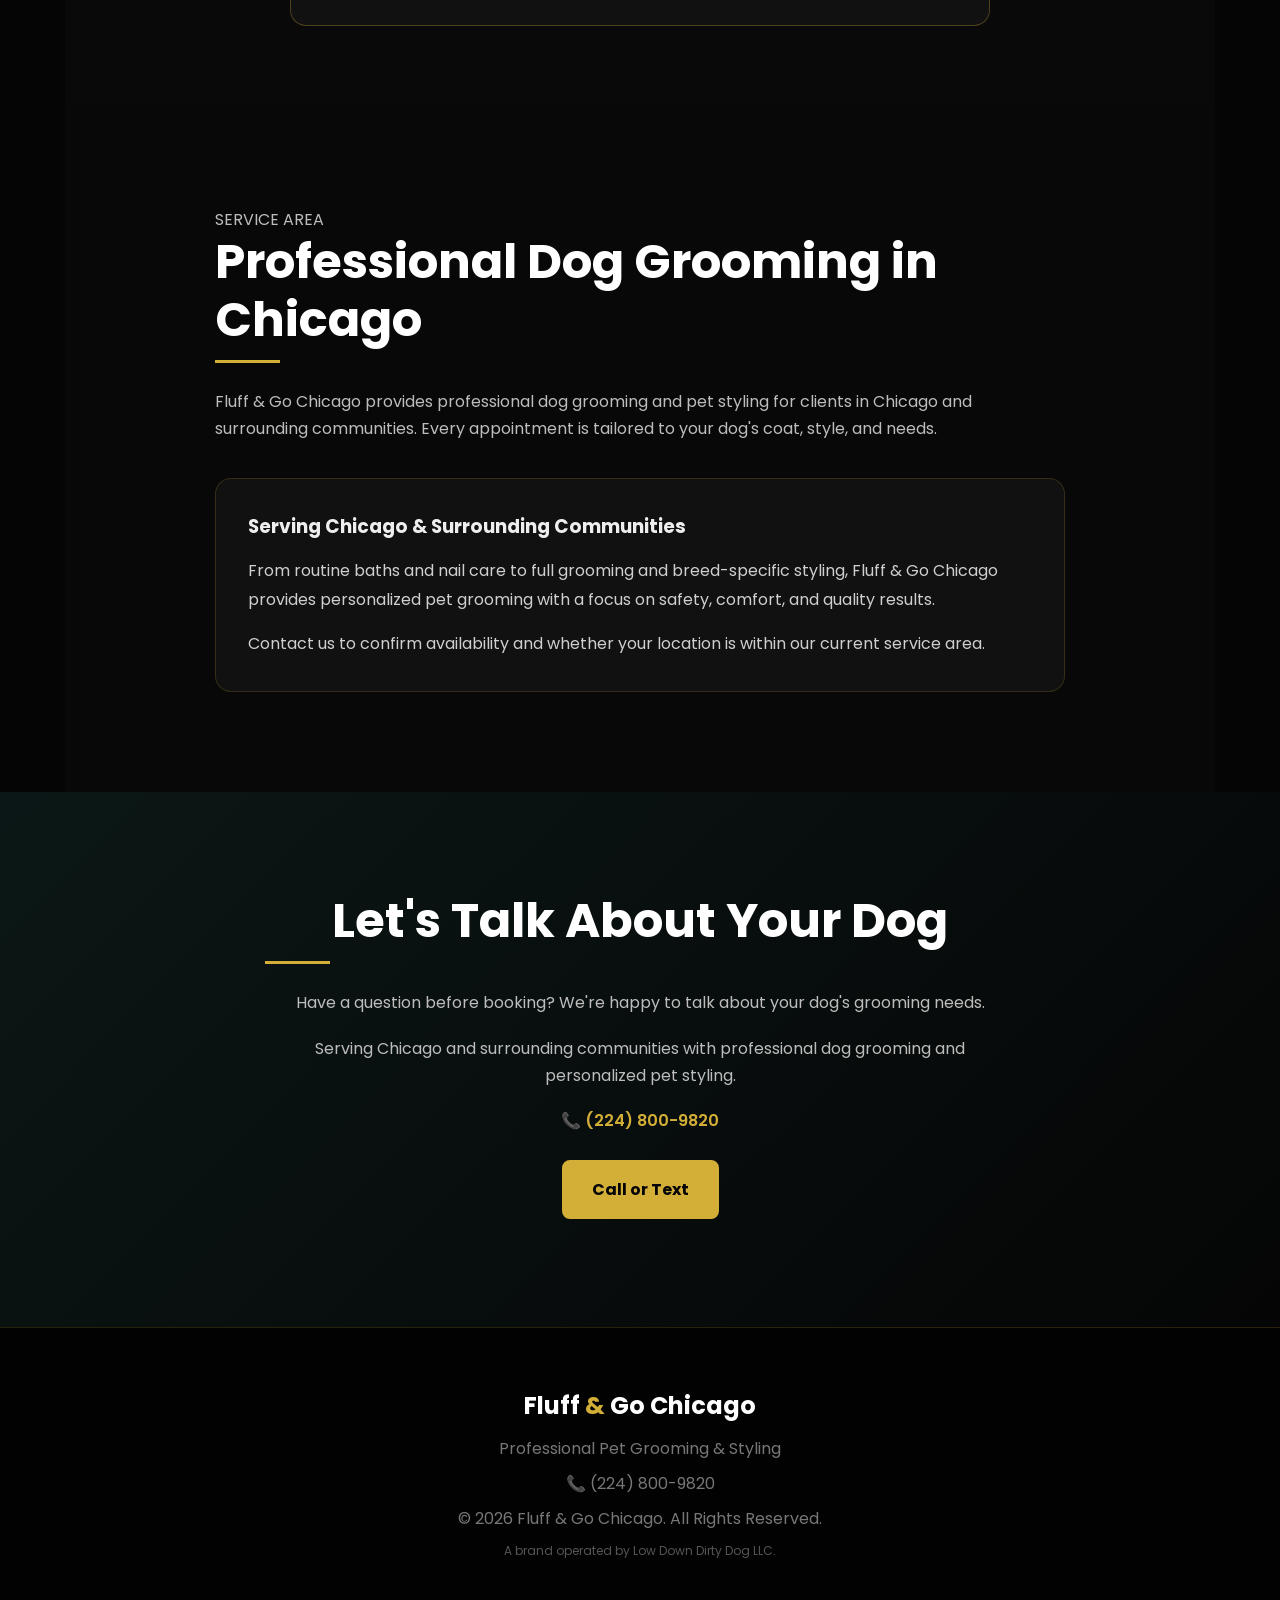
==== commit 87e49699: "Upgrade FAQ section and accordion functionality" ====
--- a/index.htm
+++ b/index.htm
@@ -808,118 +808,260 @@
 </section>
 
 
+
 <!-- =====================================================
-     FAQ
+     FREQUENTLY ASKED QUESTIONS
      ===================================================== -->
 
 <section id="faq">
 
-    <h2>Frequently Asked Questions</h2>
-
-
-    <div class="faq-item">
-
-        <button class="faq-question">
-
-            Do you groom puppies?
-
-            <span class="faq-symbol">+</span>
-
-        </button>
-
-        <div class="faq-answer">
-
-            Yes. Puppy grooming can be introduced gradually depending
-            on the puppy's age, coat, temperament, and grooming needs.
-
-        </div>
-
-    </div>
-
-
-    <div class="faq-item">
-
-        <button class="faq-question">
-
-            How much does grooming cost?
-
-            <span class="faq-symbol">+</span>
-
-        </button>
-
-        <div class="faq-answer">
-
-            Grooming prices depend on your dog's size, breed, coat
-            condition, haircut, temperament, and services requested.
-            Pricing can be confirmed before the appointment.
-
-        </div>
-
-    </div>
-
-
-    <div class="faq-item">
-
-        <button class="faq-question">
-
-            Is there a deposit?
-
-            <span class="faq-symbol">+</span>
-
-        </button>
-
-        <div class="faq-answer">
-
-            A $25 deposit is required for new customers only.
-            Deposit and cancellation policies will be provided
-            during the booking process.
-
-        </div>
-
-    </div>
-
-
-    <div class="faq-item">
-
-        <button class="faq-question">
-
-            What areas do you serve?
-
-            <span class="faq-symbol">+</span>
-
-        </button>
-
-        <div class="faq-answer">
-
-            Fluff & Go Chicago serves Chicago and surrounding
-            communities. Service availability may depend on location.
-
-        </div>
-
-    </div>
-
-
-    <div class="faq-item">
-
-        <button class="faq-question">
-
-            Do you have a grooming van?
-
-            <span class="faq-symbol">+</span>
-
-        </button>
-
-        <div class="faq-answer">
-
-            Fluff & Go Chicago is currently growing toward its future
-            mobile grooming operation. Current appointment arrangements
-            will be confirmed directly when you request a booking.
-
-        </div>
+    <div class="section-heading faq-heading">
+
+        <p class="eyebrow">GOOD TO KNOW</p>
+
+        <h2>Frequently Asked Questions</h2>
+
+        <p>
+            Have questions before booking your dog's grooming appointment?
+            Here are some helpful answers. If you need more information,
+            we're happy to help.
+        </p>
+
+    </div>
+
+
+    <div class="faq-container">
+
+
+        <div class="faq-item">
+
+            <button class="faq-question" type="button"
+                aria-expanded="false">
+
+                <span>Do you groom puppies?</span>
+
+                <span class="faq-symbol" aria-hidden="true">+</span>
+
+            </button>
+
+            <div class="faq-answer" hidden>
+
+                <p>
+                    Yes! Puppy grooming can be introduced gradually,
+                    depending on your puppy's age, coat, temperament,
+                    and individual needs. The goal is to help your puppy
+                    become more comfortable with the grooming process.
+                </p>
+
+            </div>
+
+        </div>
+
+
+        <div class="faq-item">
+
+            <button class="faq-question" type="button"
+                aria-expanded="false">
+
+                <span>How much does grooming cost?</span>
+
+                <span class="faq-symbol" aria-hidden="true">+</span>
+
+            </button>
+
+            <div class="faq-answer" hidden>
+
+                <p>
+                    Pricing depends on your dog's size, breed, coat
+                    condition, temperament, desired haircut, and
+                    services requested. We'll review your dog's needs
+                    and confirm pricing before the appointment.
+                </p>
+
+            </div>
+
+        </div>
+
+
+        <div class="faq-item">
+
+            <button class="faq-question" type="button"
+                aria-expanded="false">
+
+                <span>Is a deposit required?</span>
+
+                <span class="faq-symbol" aria-hidden="true">+</span>
+
+            </button>
+
+            <div class="faq-answer" hidden>
+
+                <p>
+                    A $25 deposit is required for new customers only.
+                    Your appointment request must be reviewed and
+                    confirmed. Deposit payment instructions and any
+                    applicable cancellation terms will be provided
+                    during the booking process.
+                </p>
+
+            </div>
+
+        </div>
+
+
+        <div class="faq-item">
+
+            <button class="faq-question" type="button"
+                aria-expanded="false">
+
+                <span>What if my dog is matted?</span>
+
+                <span class="faq-symbol" aria-hidden="true">+</span>
+
+            </button>
+
+            <div class="faq-answer" hidden>
+
+                <p>
+                    Please mention any matting when requesting your
+                    appointment. Severe matting can affect your dog's
+                    comfort and may require a shorter haircut.
+                    The coat will be assessed before grooming, and
+                    the safest appropriate option will be discussed
+                    with you.
+                </p>
+
+            </div>
+
+        </div>
+
+
+        <div class="faq-item">
+
+            <button class="faq-question" type="button"
+                aria-expanded="false">
+
+                <span>How long does a grooming appointment take?</span>
+
+                <span class="faq-symbol" aria-hidden="true">+</span>
+
+            </button>
+
+            <div class="faq-answer" hidden>
+
+                <p>
+                    Grooming time varies depending on your dog's size,
+                    coat, condition, temperament, and requested service.
+                    We'll provide an estimated timeframe when your
+                    appointment details are reviewed.
+                </p>
+
+            </div>
+
+        </div>
+
+
+        <div class="faq-item">
+
+            <button class="faq-question" type="button"
+                aria-expanded="false">
+
+                <span>What areas do you serve?</span>
+
+                <span class="faq-symbol" aria-hidden="true">+</span>
+
+            </button>
+
+            <div class="faq-answer" hidden>
+
+                <p>
+                    Fluff & Go Chicago serves clients in Chicago and
+                    surrounding communities. Contact us to confirm
+                    availability for your location and current
+                    appointment arrangements.
+                </p>
+
+            </div>
+
+        </div>
+
+
+        <div class="faq-item">
+
+            <button class="faq-question" type="button"
+                aria-expanded="false">
+
+                <span>Do you currently offer mobile grooming?</span>
+
+                <span class="faq-symbol" aria-hidden="true">+</span>
+
+            </button>
+
+            <div class="faq-answer" hidden>
+
+                <p>
+                    Fluff & Go Chicago is working toward a future
+                    mobile grooming operation. Mobile grooming
+                    availability is not currently guaranteed.
+                    Please contact us to discuss current appointment
+                    arrangements before booking.
+                </p>
+
+            </div>
+
+        </div>
+
+
+        <div class="faq-item">
+
+            <button class="faq-question" type="button"
+                aria-expanded="false">
+
+                <span>How do I request an appointment?</span>
+
+                <span class="faq-symbol" aria-hidden="true">+</span>
+
+            </button>
+
+            <div class="faq-answer" hidden>
+
+                <p>
+                    Complete the appointment request form on our
+                    website with your contact information, your dog's
+                    details, your preferred date, and the service
+                    you're interested in. We'll review your request
+                    and contact you about availability and pricing.
+                </p>
+
+            </div>
+
+        </div>
+
+
+    </div>
+
+
+    <div class="faq-cta">
+
+        <h3>Still Have Questions?</h3>
+
+        <p>
+            Let's talk about your dog's grooming needs.
+        </p>
+
+        <a class="button" href="tel:2248009820">
+            Call or Text (224) 800-9820
+        </a>
+
+        <a class="faq-book-link" href="#book">
+            Or request an appointment online
+        </a>
 
     </div>
 
 </section>
+
+
 
 
 <!-- =====================================================
--- a/styles.css
+++ b/styles.css
@@ -1304,4 +1304,159 @@
     .about-highlight {
         padding: 20px 15px;
     }
+}/* =========================================
+   PREMIUM FAQ SECTION
+   ========================================= */
+
+#faq {
+    padding: 80px 7%;
+    background: #090909;
+}
+
+.faq-heading {
+    max-width: 800px;
+    margin: 0 auto 40px;
+    text-align: center;
+}
+
+.faq-heading .eyebrow {
+    color: #D4AF37;
+    font-size: 13px;
+    font-weight: 700;
+    letter-spacing: 3px;
+    margin-bottom: 12px;
+}
+
+.faq-heading h2 {
+    color: #ffffff;
+    font-size: clamp(30px, 4vw, 44px);
+    margin-bottom: 18px;
+}
+
+.faq-heading > p:last-child {
+    color: #bdbdbd;
+    line-height: 1.7;
+    font-size: 16px;
+}
+
+.faq-container {
+    max-width: 850px;
+    margin: 0 auto;
+}
+
+.faq-item {
+    margin-bottom: 14px;
+    background: linear-gradient(145deg, #141414, #080808);
+    border: 1px solid rgba(212, 175, 55, 0.25);
+    border-radius: 12px;
+    overflow: hidden;
+    transition: border-color 0.25s ease;
+}
+
+.faq-item:has(.faq-question[aria-expanded="true"]) {
+    border-color: rgba(212, 175, 55, 0.75);
+}
+
+.faq-question {
+    width: 100%;
+    padding: 22px 24px;
+    background: transparent;
+    border: none;
+    color: #ffffff;
+    display: flex;
+    align-items: center;
+    justify-content: space-between;
+    gap: 18px;
+    text-align: left;
+    font-family: inherit;
+    font-size: 16px;
+    font-weight: 600;
+    cursor: pointer;
+}
+
+.faq-question:hover {
+    color: #D4AF37;
+}
+
+.faq-question:focus-visible {
+    outline: 2px solid #D4AF37;
+    outline-offset: -4px;
+}
+
+.faq-symbol {
+    color: #D4AF37;
+    font-size: 25px;
+    line-height: 1;
+    flex-shrink: 0;
+    transition: transform 0.2s ease;
+}
+
+.faq-question[aria-expanded="true"] .faq-symbol {
+    transform: rotate(45deg);
+}
+
+.faq-answer {
+    padding: 0 24px 22px;
+    color: #c8c8c8;
+    font-size: 15px;
+    line-height: 1.8;
+}
+
+.faq-answer p {
+    margin: 0;
+}
+
+.faq-cta {
+    max-width: 700px;
+    margin: 45px auto 0;
+    padding: 30px 22px;
+    text-align: center;
+    background: #111111;
+    border: 1px solid rgba(212, 175, 55, 0.3);
+    border-radius: 16px;
+}
+
+.faq-cta h3 {
+    color: #D4AF37;
+    font-size: 23px;
+    margin-bottom: 10px;
+}
+
+.faq-cta p {
+    color: #bdbdbd;
+    margin-bottom: 22px;
+    line-height: 1.6;
+}
+
+.faq-book-link {
+    display: block;
+    margin-top: 18px;
+    color: #D4AF37;
+    text-decoration: none;
+    font-size: 14px;
+}
+
+.faq-book-link:hover {
+    text-decoration: underline;
+}
+
+/* FAQ Mobile */
+@media (max-width: 600px) {
+    #faq {
+        padding: 60px 6%;
+    }
+
+    .faq-question {
+        padding: 19px 17px;
+        font-size: 15px;
+    }
+
+    .faq-answer {
+        padding: 0 17px 20px;
+        font-size: 14px;
+    }
+
+    .faq-cta {
+        padding: 26px 18px;
+    }
 }
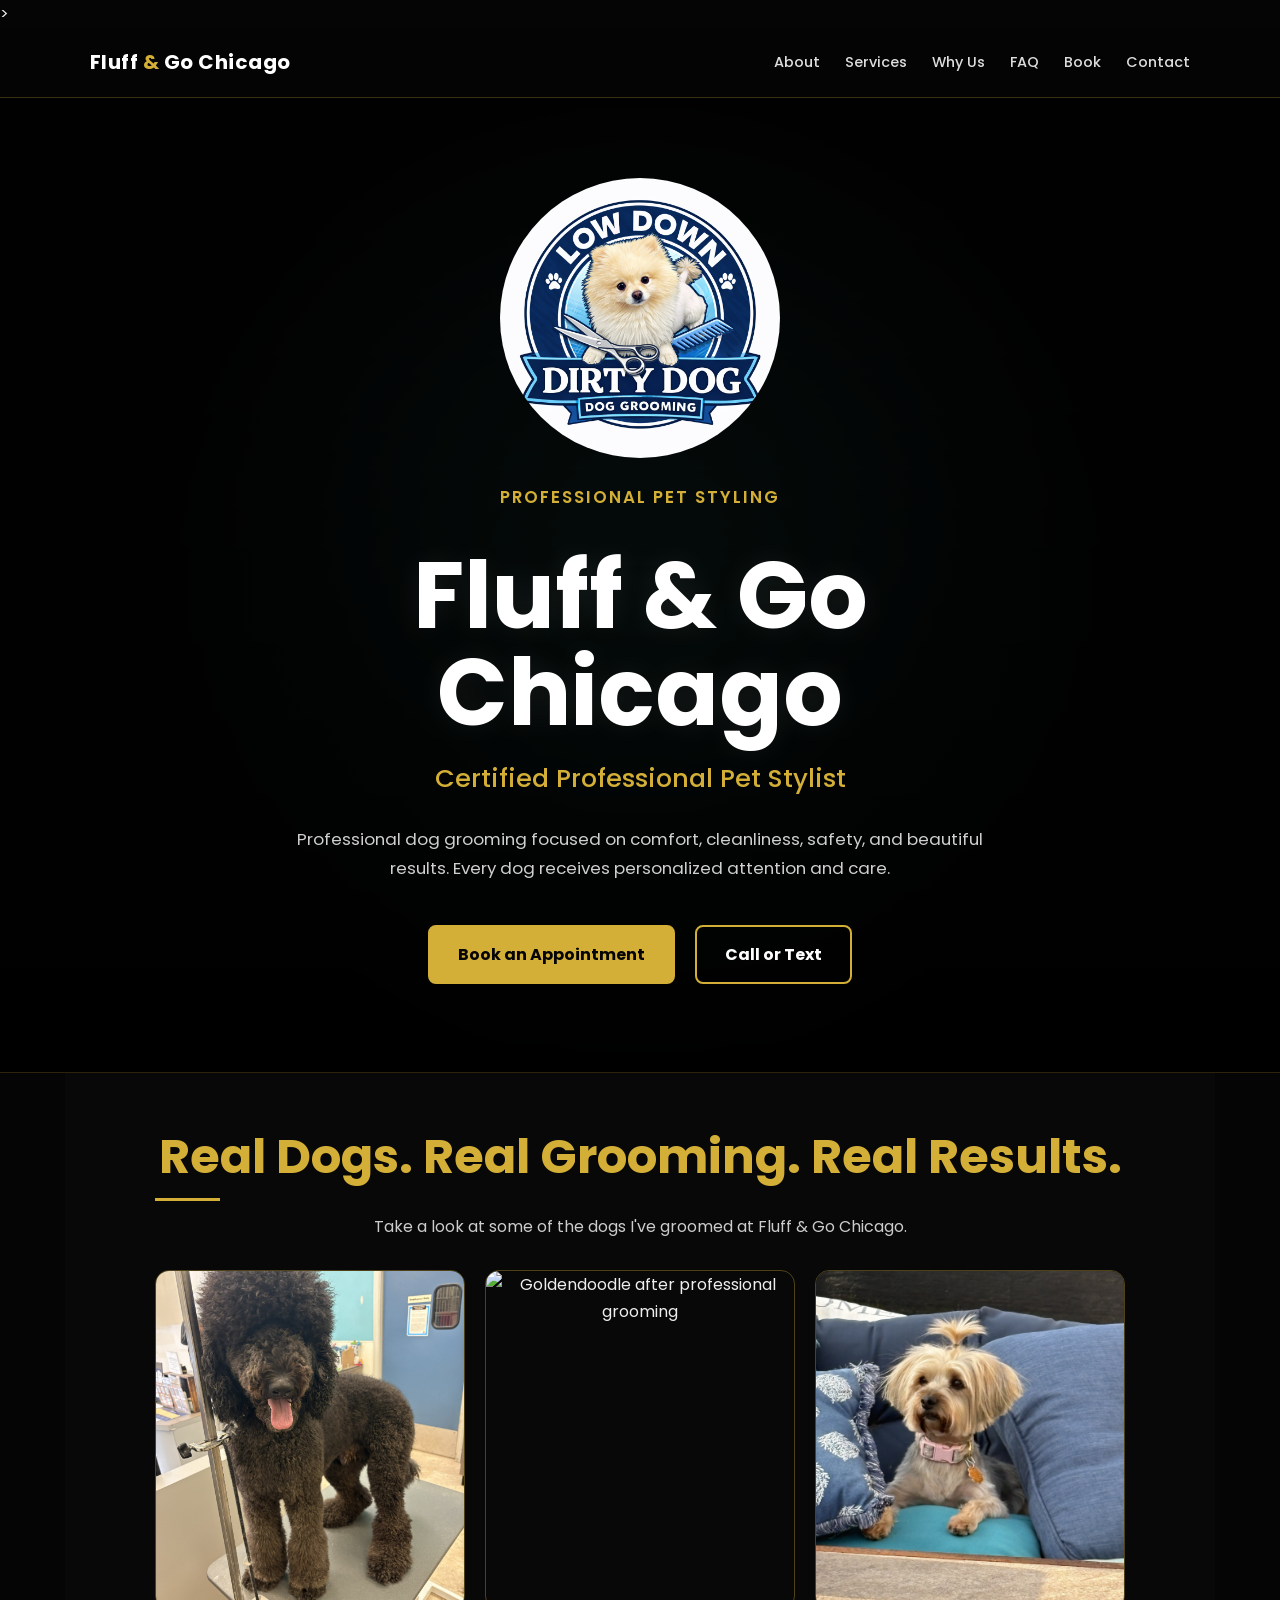
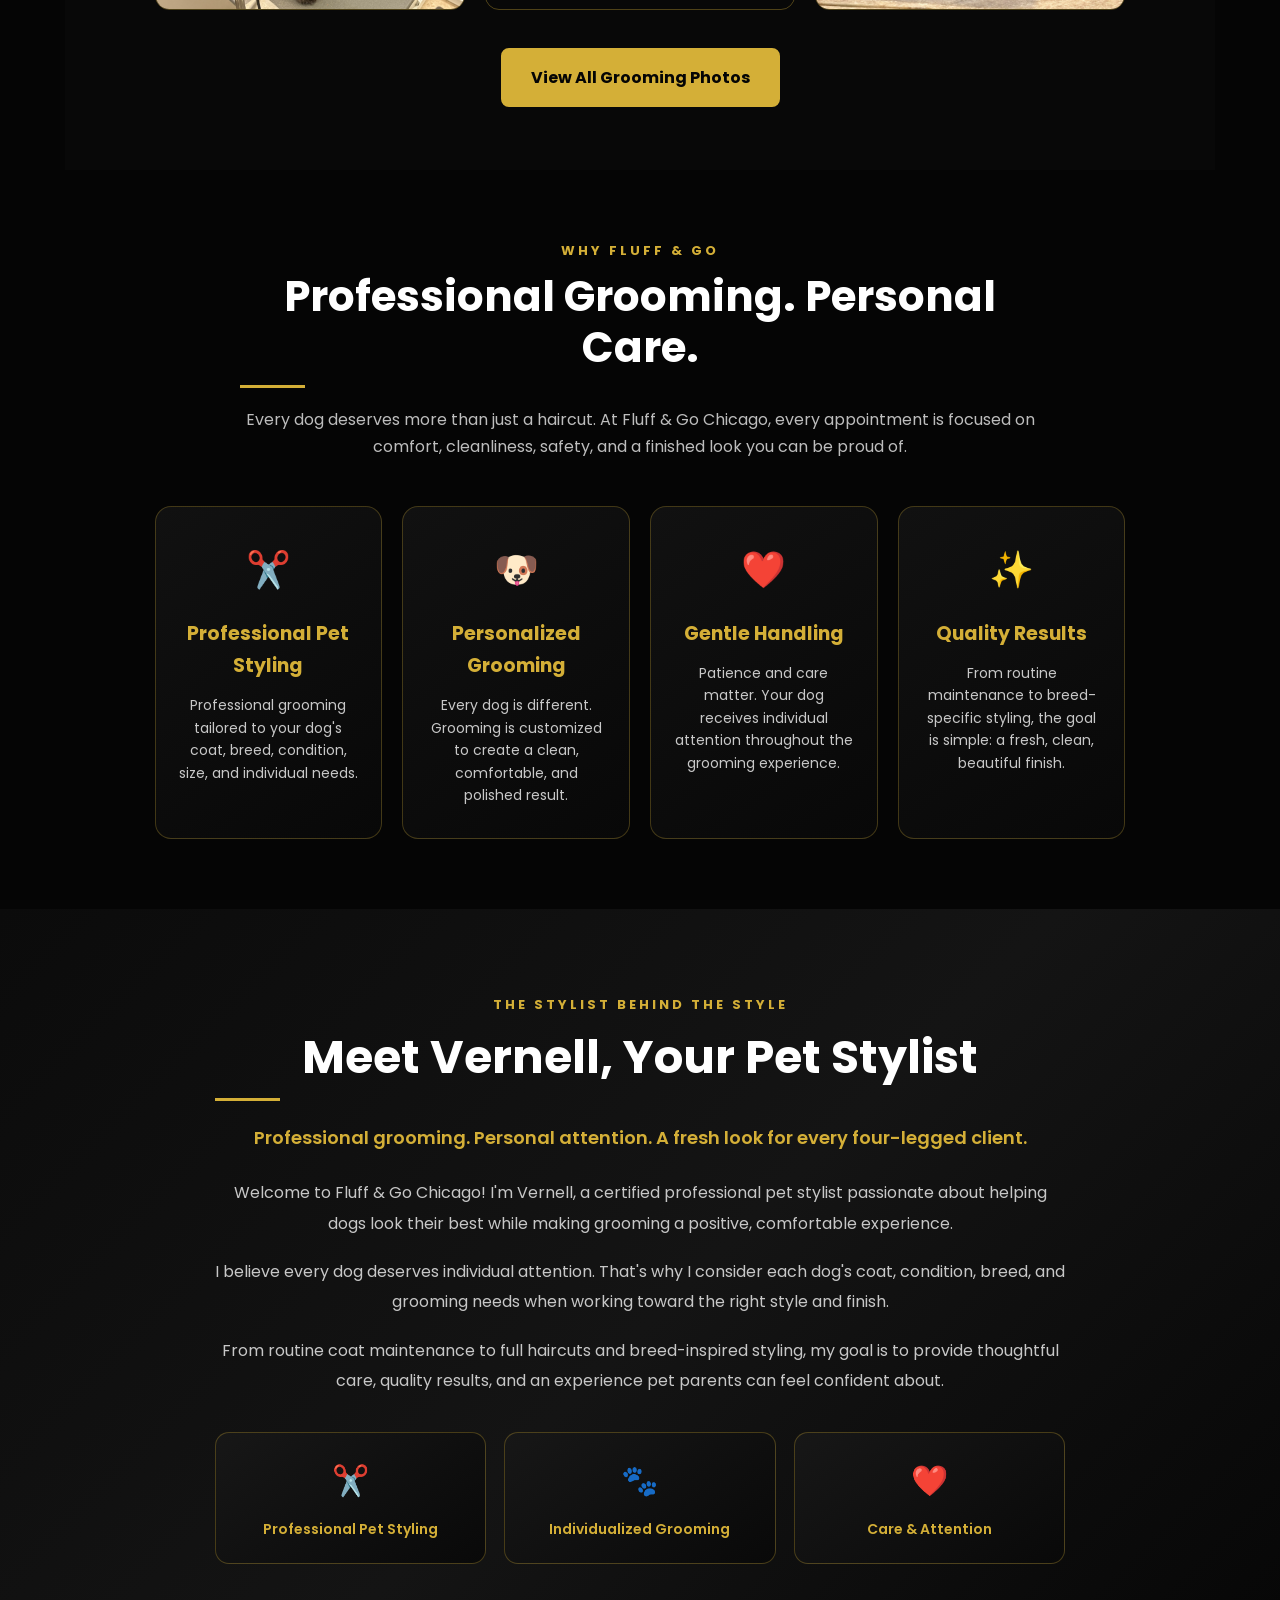
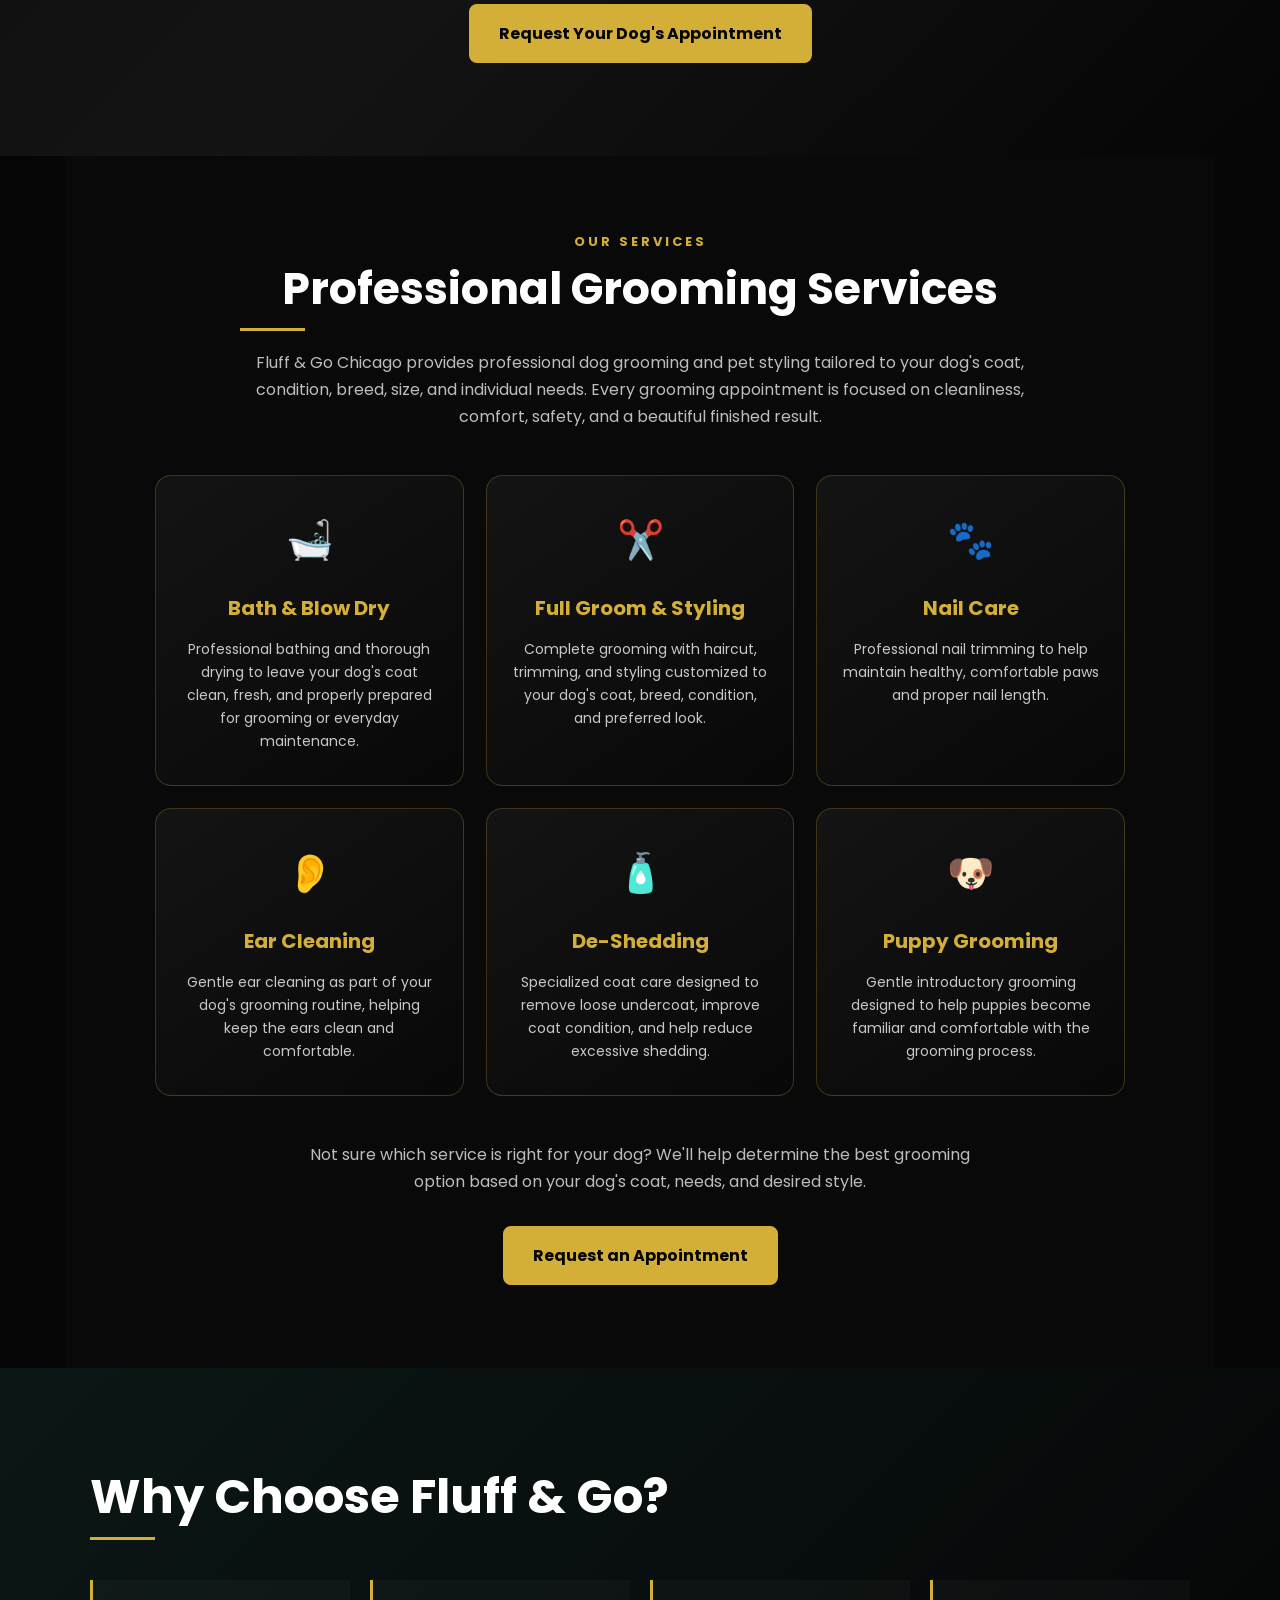
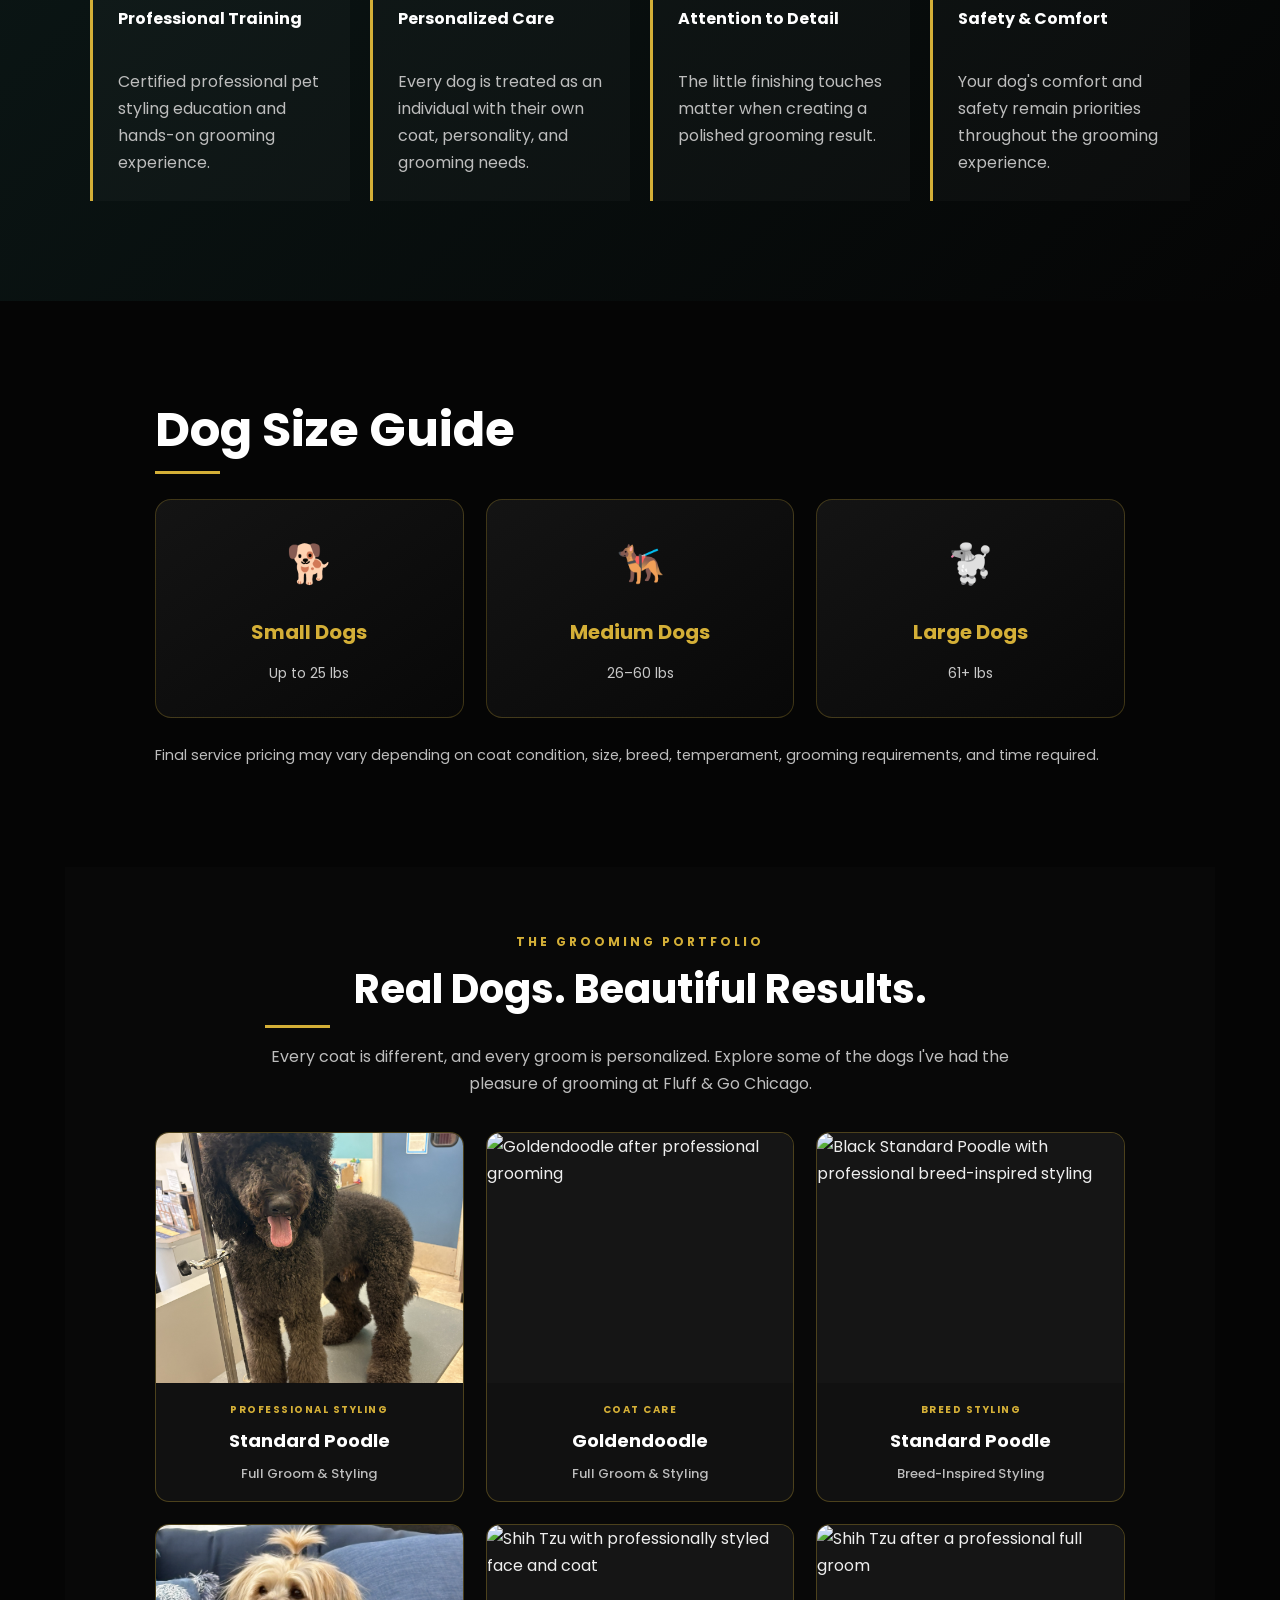
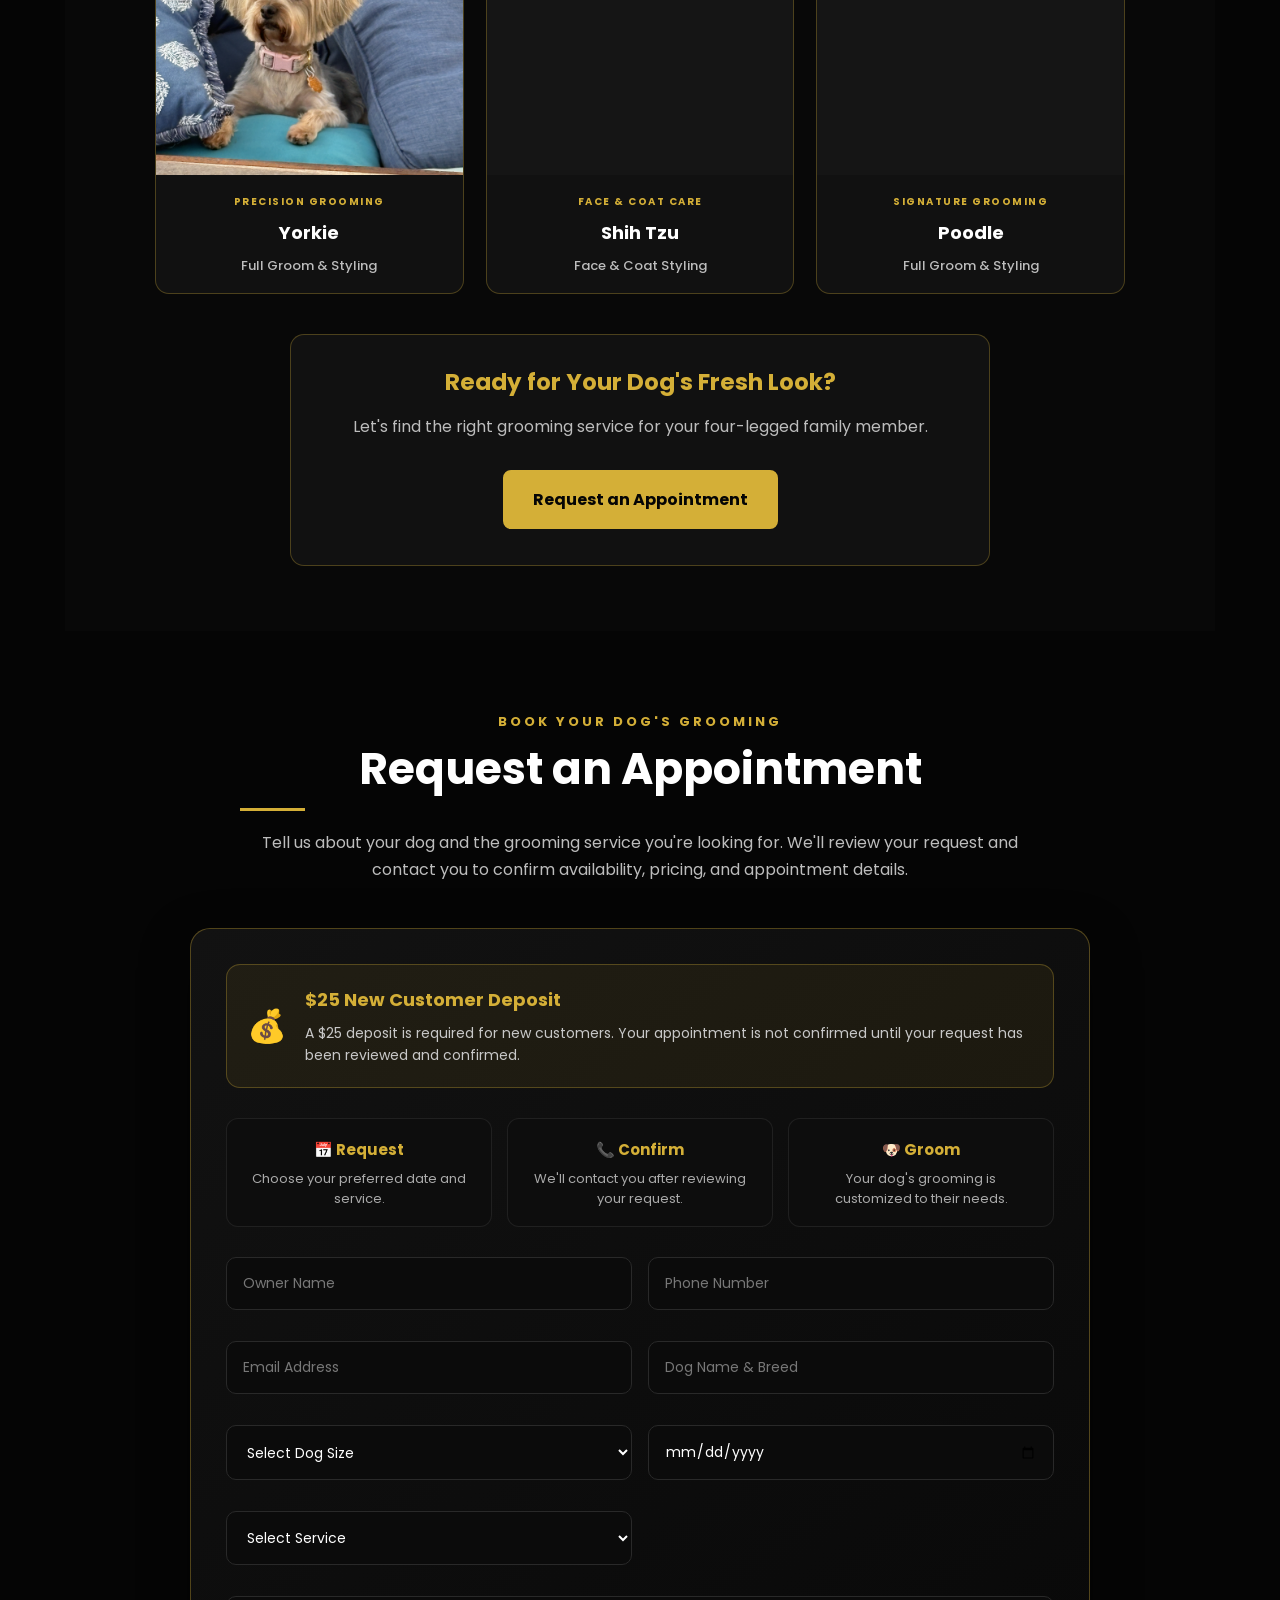
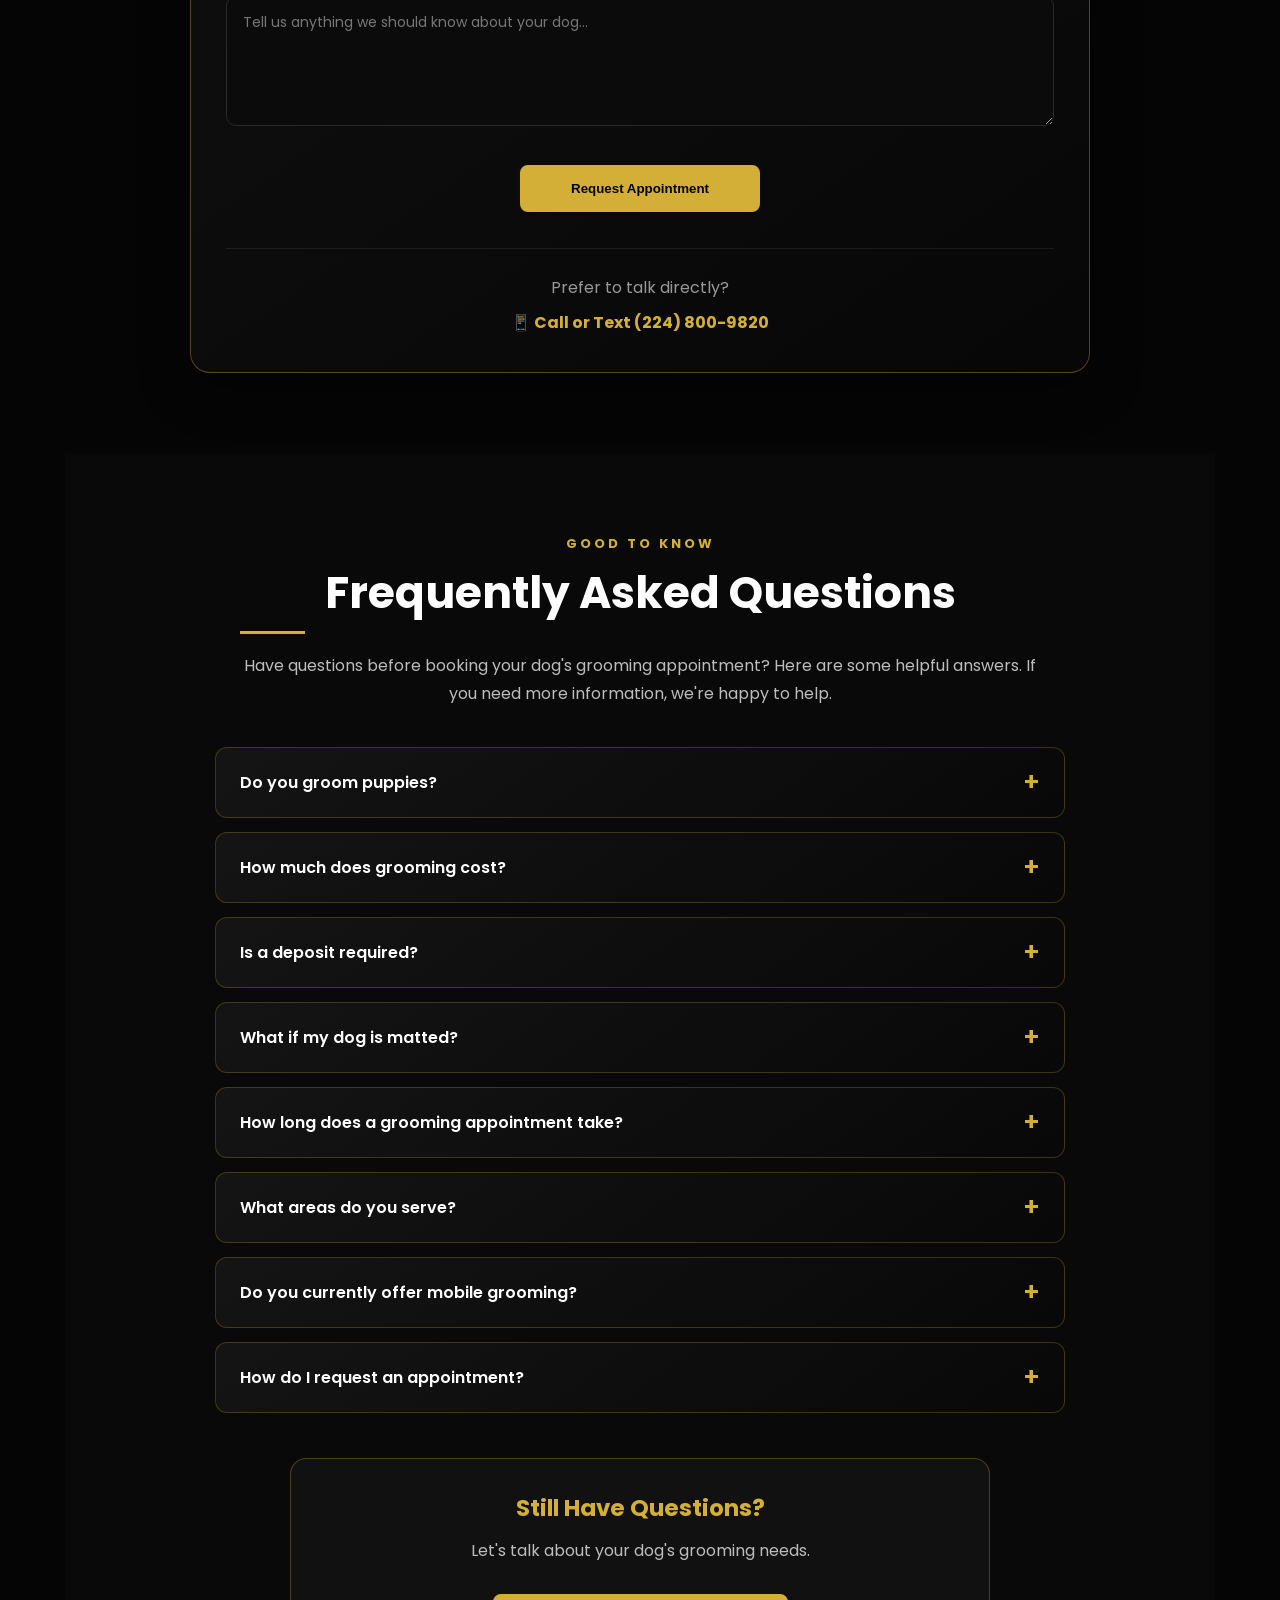
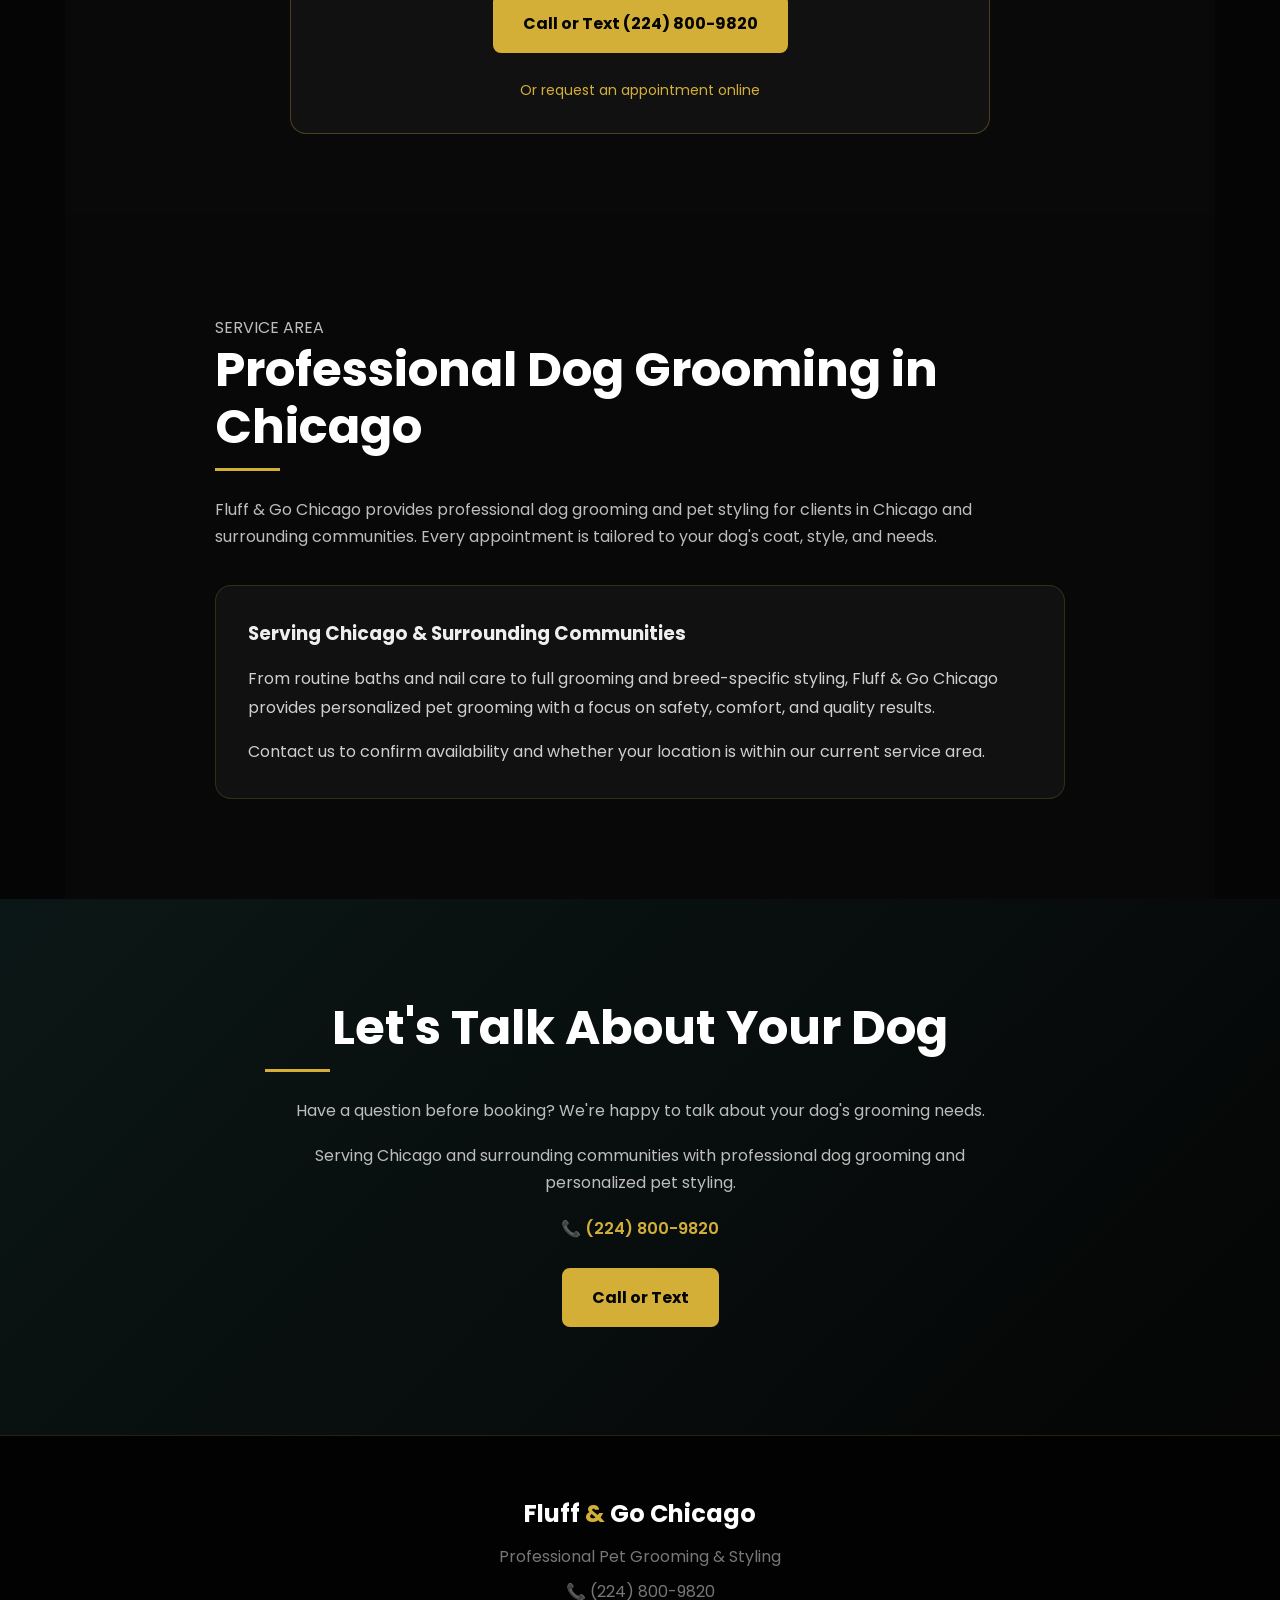
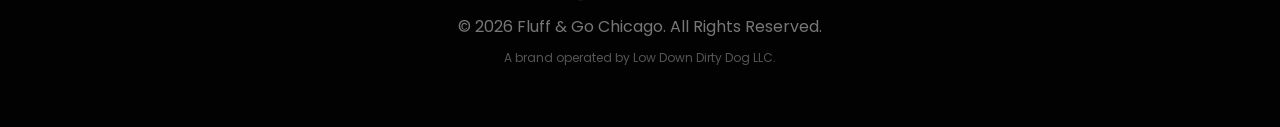
==== commit 7e1c945a: "Upgrade grooming gallery design" ====
--- a/index.htm
+++ b/index.htm
@@ -535,86 +535,164 @@
      GALLERY PLACEHOLDER
      ===================================================== -->
 
+
+<!-- =====================================================
+     PREMIUM GROOMING GALLERY
+     ===================================================== -->
+
 <section id="gallery">
 
-    <h2>Grooming Gallery</h2>
-
-    <p>
-        Real dogs. Real grooms. Professional results.
-        Take a look at some of our recent grooming work.
-    </p>
-
-    <div class="services-grid">
-
-        <div class="card">
-            <img
-                src="images/IMG_0762.jpg"
-                alt="Black Standard Poodle full groom"
-            >
+    <div class="section-heading gallery-heading">
+
+        <p class="eyebrow">THE GROOMING PORTFOLIO</p>
+
+        <h2>Real Dogs. Beautiful Results.</h2>
+
+        <p>
+            Every coat is different, and every groom is personalized.
+            Explore some of the dogs I've had the pleasure of grooming
+            at Fluff & Go Chicago.
+        </p>
+
+    </div>
+
+
+    <div class="gallery-grid">
+
+        <div class="gallery-card">
+
+            <div class="gallery-image">
+                <img
+                    src="images/IMG_0762.jpg"
+                    alt="Black Standard Poodle after a professional full groom"
+                    loading="lazy"
+                >
+            </div>
+
             <div class="gallery-caption">
+                <span class="gallery-label">PROFESSIONAL STYLING</span>
                 <h3>Standard Poodle</h3>
                 <p>Full Groom & Styling</p>
             </div>
-        </div>
-
-        <div class="card">
-            <img
-                src="images/IMG_0812.png"
-                alt="Goldendoodle after professional grooming"
-            >
+
+        </div>
+
+
+        <div class="gallery-card">
+
+            <div class="gallery-image">
+                <img
+                    src="images/IMG_0812.png"
+                    alt="Goldendoodle after professional grooming"
+                    loading="lazy"
+                >
+            </div>
+
             <div class="gallery-caption">
+                <span class="gallery-label">COAT CARE</span>
                 <h3>Goldendoodle</h3>
                 <p>Full Groom & Styling</p>
             </div>
-        </div>
-
-        <div class="card">
-            <img
-                src="images/IMG_0771.png"
-                alt="Black Standard Poodle with breed styling"
-            >
+
+        </div>
+
+
+        <div class="gallery-card">
+
+            <div class="gallery-image">
+                <img
+                    src="images/IMG_0771.png"
+                    alt="Black Standard Poodle with professional breed-inspired styling"
+                    loading="lazy"
+                >
+            </div>
+
             <div class="gallery-caption">
+                <span class="gallery-label">BREED STYLING</span>
                 <h3>Standard Poodle</h3>
-                <p>Breed Styling</p>
-            </div>
-        </div>
-
-        <div class="card">
-            <img
-                src="images/IMG_0975.png"
-                alt="Yorkie after a full groom"
-            >
+                <p>Breed-Inspired Styling</p>
+            </div>
+
+        </div>
+
+
+        <div class="gallery-card">
+
+            <div class="gallery-image">
+                <img
+                    src="images/IMG_0975.png"
+                    alt="Yorkie after a professional full groom"
+                    loading="lazy"
+                >
+            </div>
+
             <div class="gallery-caption">
+                <span class="gallery-label">PRECISION GROOMING</span>
                 <h3>Yorkie</h3>
                 <p>Full Groom & Styling</p>
             </div>
-        </div>
-
-        <div class="card">
-            <img
-                src="images/IMG_1016.png"
-                alt="Shih Tzu with face and coat styling"
-            >
+
+        </div>
+
+
+        <div class="gallery-card">
+
+            <div class="gallery-image">
+                <img
+                    src="images/IMG_1016.png"
+                    alt="Shih Tzu with professionally styled face and coat"
+                    loading="lazy"
+                >
+            </div>
+
             <div class="gallery-caption">
-                <h3>Doodle</h3>
+                <span class="gallery-label">FACE & COAT CARE</span>
+                <h3>Shih Tzu</h3>
                 <p>Face & Coat Styling</p>
             </div>
-        </div>
-
-        <div class="card">
-            <img
-                src="images/IMG_0993.png"
-                alt="Shih Tzu after a full groom"
-            >
+
+        </div>
+
+
+        <div class="gallery-card">
+
+            <div class="gallery-image">
+                <img
+                    src="images/IMG_0993.png"
+                    alt="Shih Tzu after a professional full groom"
+                    loading="lazy"
+                >
+            </div>
+
             <div class="gallery-caption">
-                <h3>Shih Tzu</h3>
+                <span class="gallery-label">SIGNATURE GROOMING</span>
+                <h3>Poodle</h3>
                 <p>Full Groom & Styling</p>
             </div>
-        </div>
+
+        </div>
+
+    </div>
+
+
+    <div class="gallery-cta">
+
+        <h3>Ready for Your Dog's Fresh Look?</h3>
+
+        <p>
+            Let's find the right grooming service for your four-legged
+            family member.
+        </p>
+
+        <a href="#book" class="button">
+            Request an Appointment
+        </a>
 
     </div>
 
 </section>
+
+
 
 
 <!-- =====================================================
--- a/styles.css
+++ b/styles.css
@@ -1459,4 +1459,177 @@
     .faq-cta {
         padding: 26px 18px;
     }
+}/* =========================================
+   FLUFF & GO CHICAGO — GALLERY FIX
+   ========================================= */
+
+#gallery {
+    padding: 65px 7%;
+    background: #080808;
+}
+
+.gallery-heading {
+    max-width: 750px;
+    margin: 0 auto 35px;
+    text-align: center;
+}
+
+.gallery-heading .eyebrow {
+    color: #D4AF37;
+    font-size: 12px;
+    font-weight: 700;
+    letter-spacing: 3px;
+    margin-bottom: 12px;
+}
+
+.gallery-heading h2 {
+    color: #ffffff;
+    font-size: clamp(28px, 4vw, 40px);
+    margin-bottom: 15px;
+}
+
+.gallery-heading > p:last-child {
+    color: #bdbdbd;
+    line-height: 1.7;
+}
+
+/* Gallery grid */
+.gallery-grid {
+    display: grid;
+    grid-template-columns: repeat(3, minmax(0, 1fr));
+    gap: 22px;
+    max-width: 1100px;
+    margin: 0 auto;
+}
+
+/* Individual cards */
+.gallery-card {
+    min-width: 0;
+    overflow: hidden;
+    background: #111111;
+    border: 1px solid rgba(212, 175, 55, 0.3);
+    border-radius: 14px;
+    transition: transform 0.25s ease, border-color 0.25s ease;
+}
+
+.gallery-card:hover {
+    transform: translateY(-4px);
+    border-color: #D4AF37;
+}
+
+/* Control image dimensions */
+.gallery-image {
+    width: 100%;
+    height: 250px;
+    overflow: hidden;
+    background: #151515;
+}
+
+.gallery-image img {
+    display: block;
+    width: 100%;
+    height: 100%;
+    max-width: 100%;
+    object-fit: cover;
+    object-position: center;
+}
+
+/* Captions */
+.gallery-caption {
+    padding: 18px;
+    text-align: center;
+}
+
+.gallery-label {
+    display: block;
+    color: #D4AF37;
+    font-size: 10px;
+    font-weight: 700;
+    letter-spacing: 1.5px;
+    margin-bottom: 8px;
+}
+
+.gallery-caption h3 {
+    color: #ffffff;
+    font-size: 18px;
+    margin: 0 0 7px;
+}
+
+.gallery-caption p {
+    color: #bdbdbd;
+    font-size: 13px;
+    margin: 0;
+    line-height: 1.5;
+}
+
+/* Booking call-to-action */
+.gallery-cta {
+    max-width: 700px;
+    margin: 40px auto 0;
+    text-align: center;
+    padding: 28px 20px;
+    background: #111111;
+    border: 1px solid rgba(212, 175, 55, 0.3);
+    border-radius: 14px;
+}
+
+.gallery-cta h3 {
+    color: #D4AF37;
+    font-size: 23px;
+    margin-bottom: 12px;
+}
+
+.gallery-cta p {
+    color: #bdbdbd;
+    line-height: 1.6;
+    margin-bottom: 22px;
+}
+
+/* Tablet */
+@media (max-width: 900px) {
+    .gallery-grid {
+        grid-template-columns: repeat(2, minmax(0, 1fr));
+        gap: 18px;
+    }
+
+    .gallery-image {
+        height: 230px;
+    }
+}
+
+/* Phone */
+@media (max-width: 600px) {
+    #gallery {
+        padding: 50px 6%;
+    }
+
+    .gallery-grid {
+        grid-template-columns: repeat(2, minmax(0, 1fr));
+        gap: 12px;
+    }
+
+    .gallery-image {
+        height: 170px;
+    }
+
+    .gallery-caption {
+        padding: 13px 8px;
+    }
+
+    .gallery-label {
+        font-size: 9px;
+        letter-spacing: 1px;
+    }
+
+    .gallery-caption h3 {
+        font-size: 15px;
+    }
+
+    .gallery-caption p {
+        font-size: 12px;
+    }
+
+    .gallery-cta {
+        padding: 24px 16px;
+    }
 }
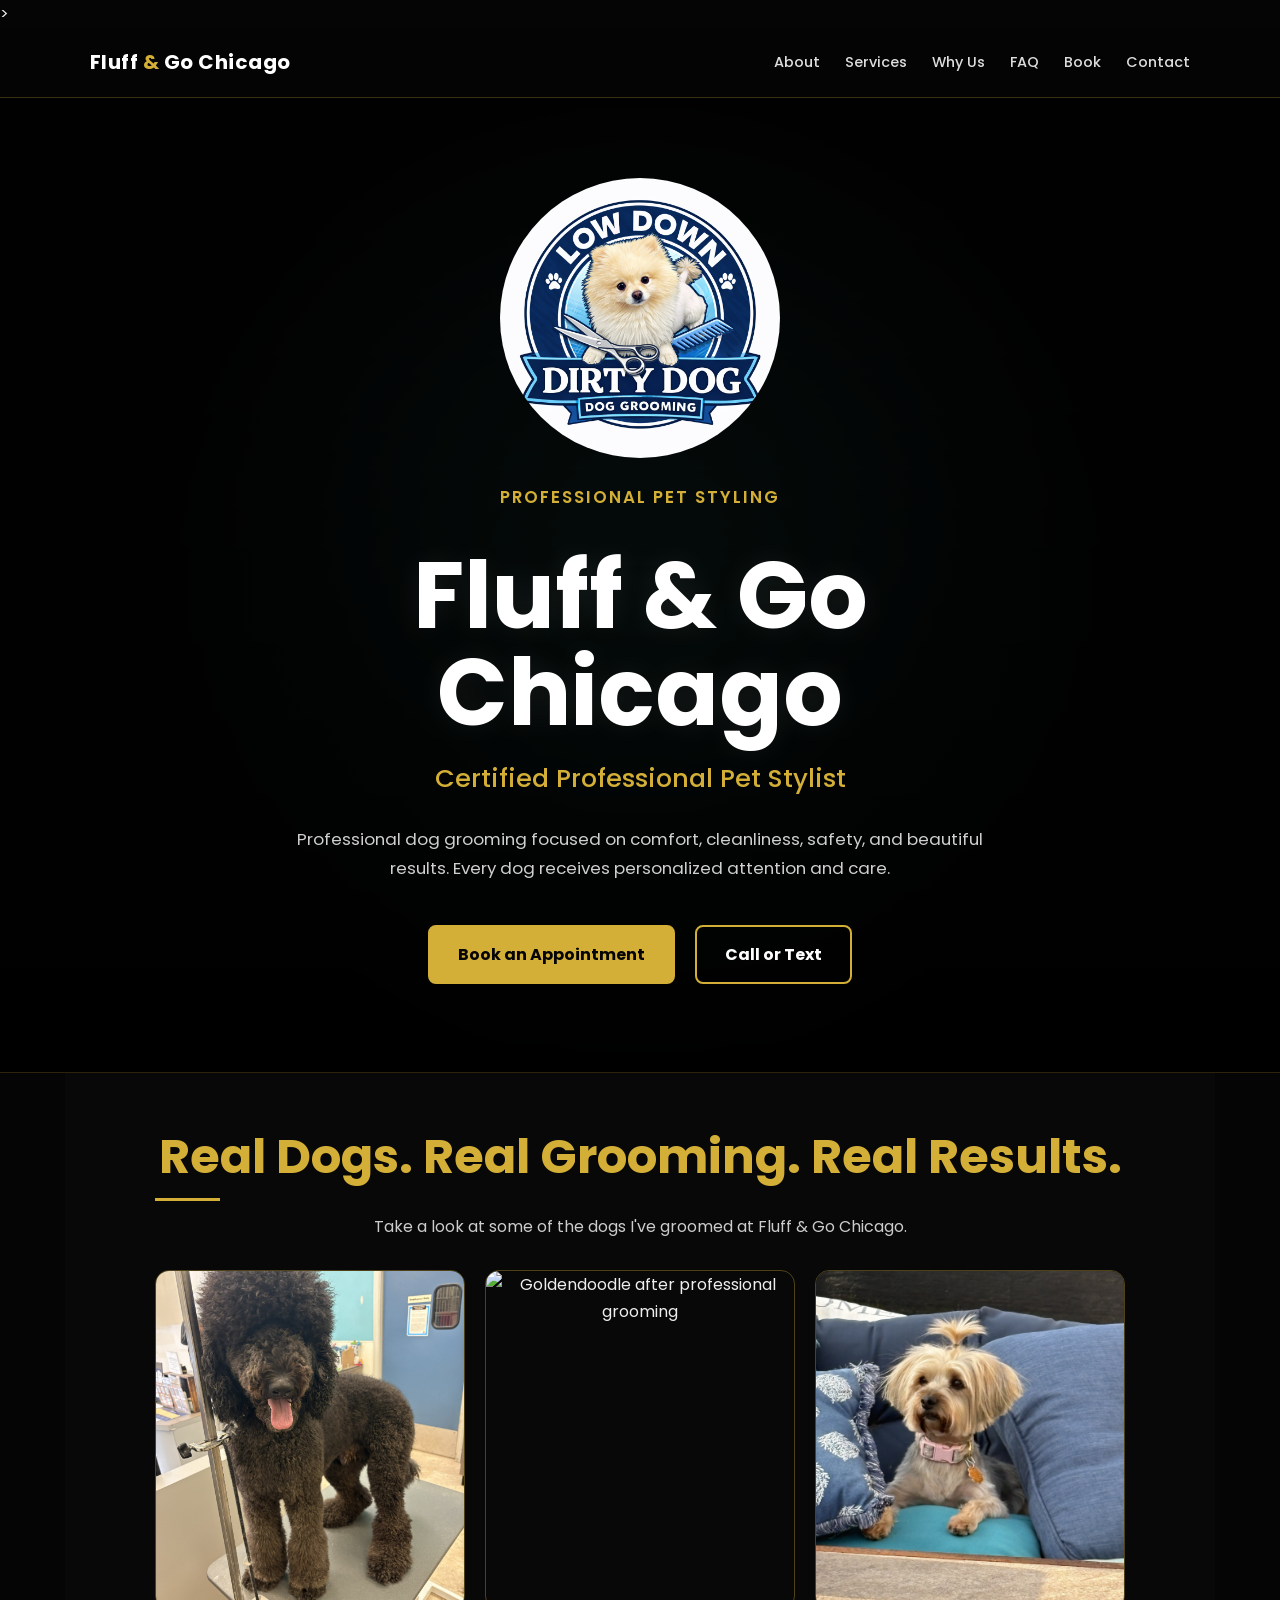
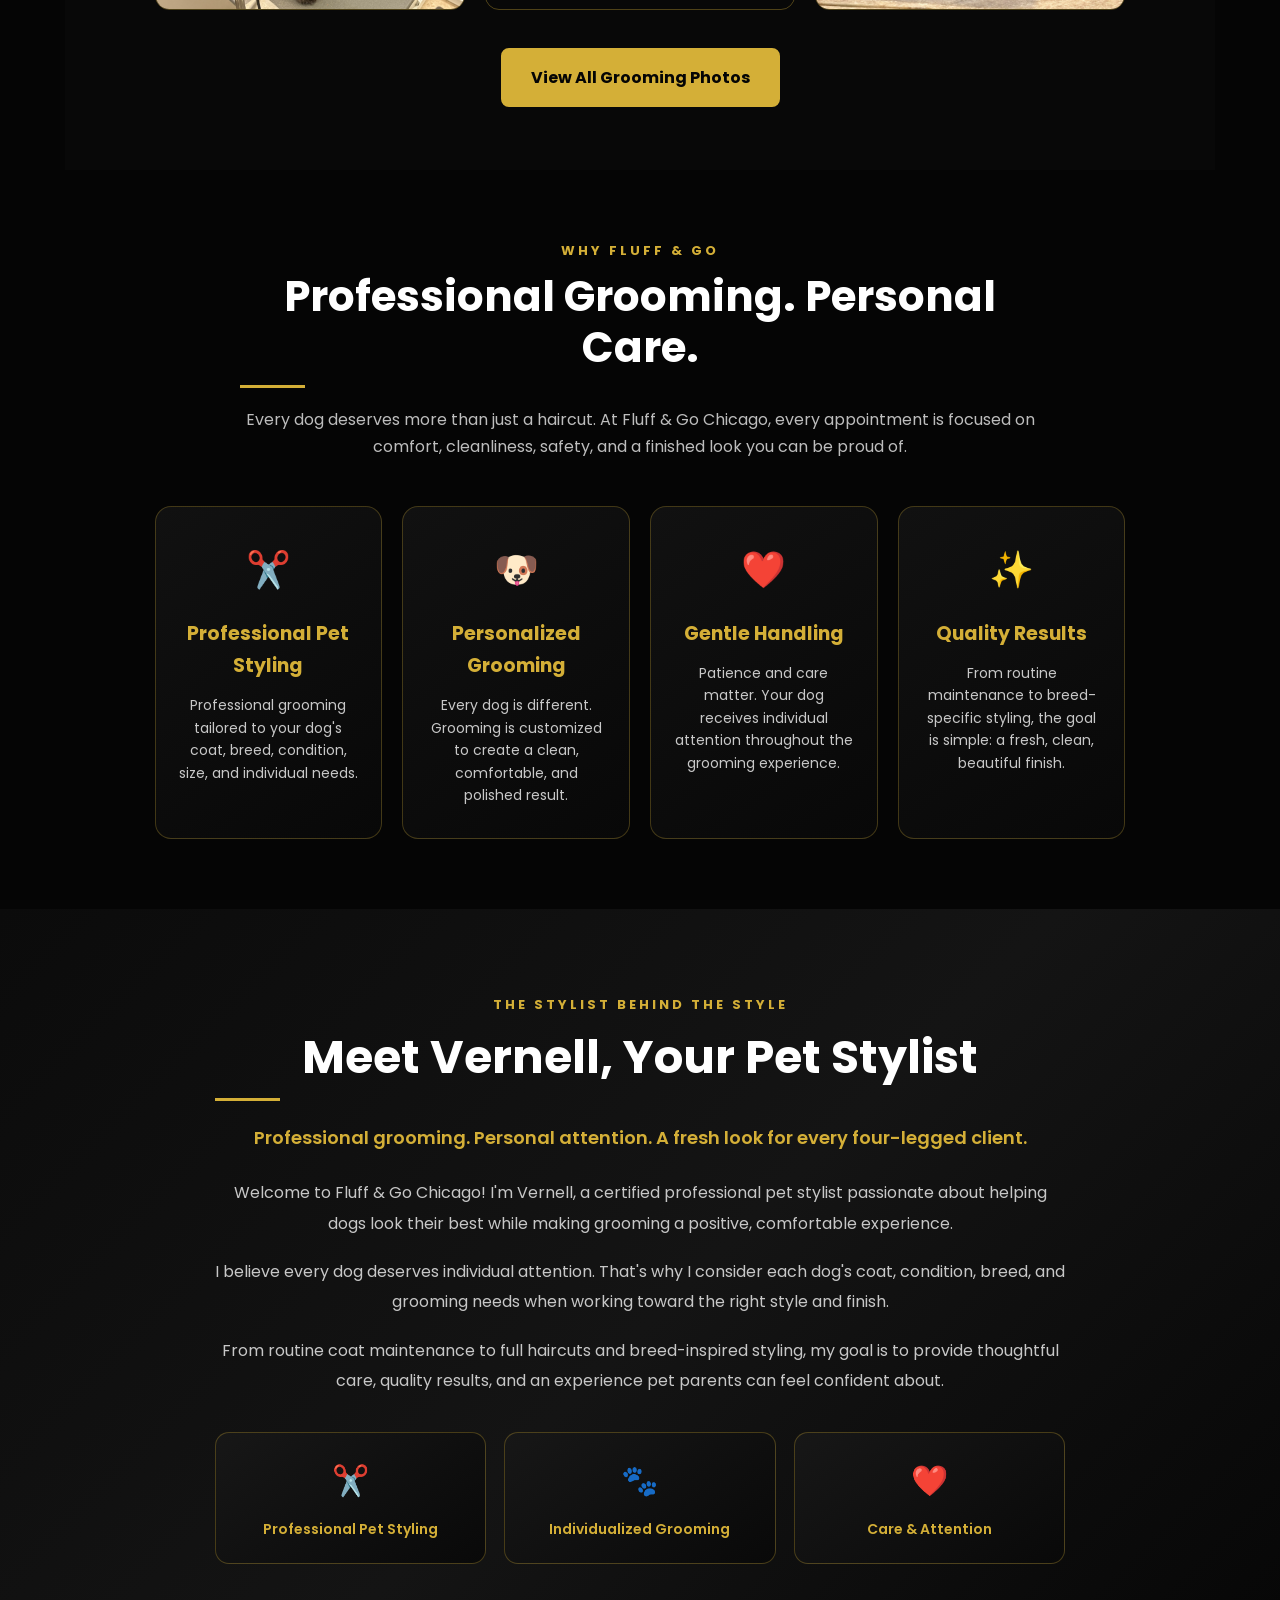
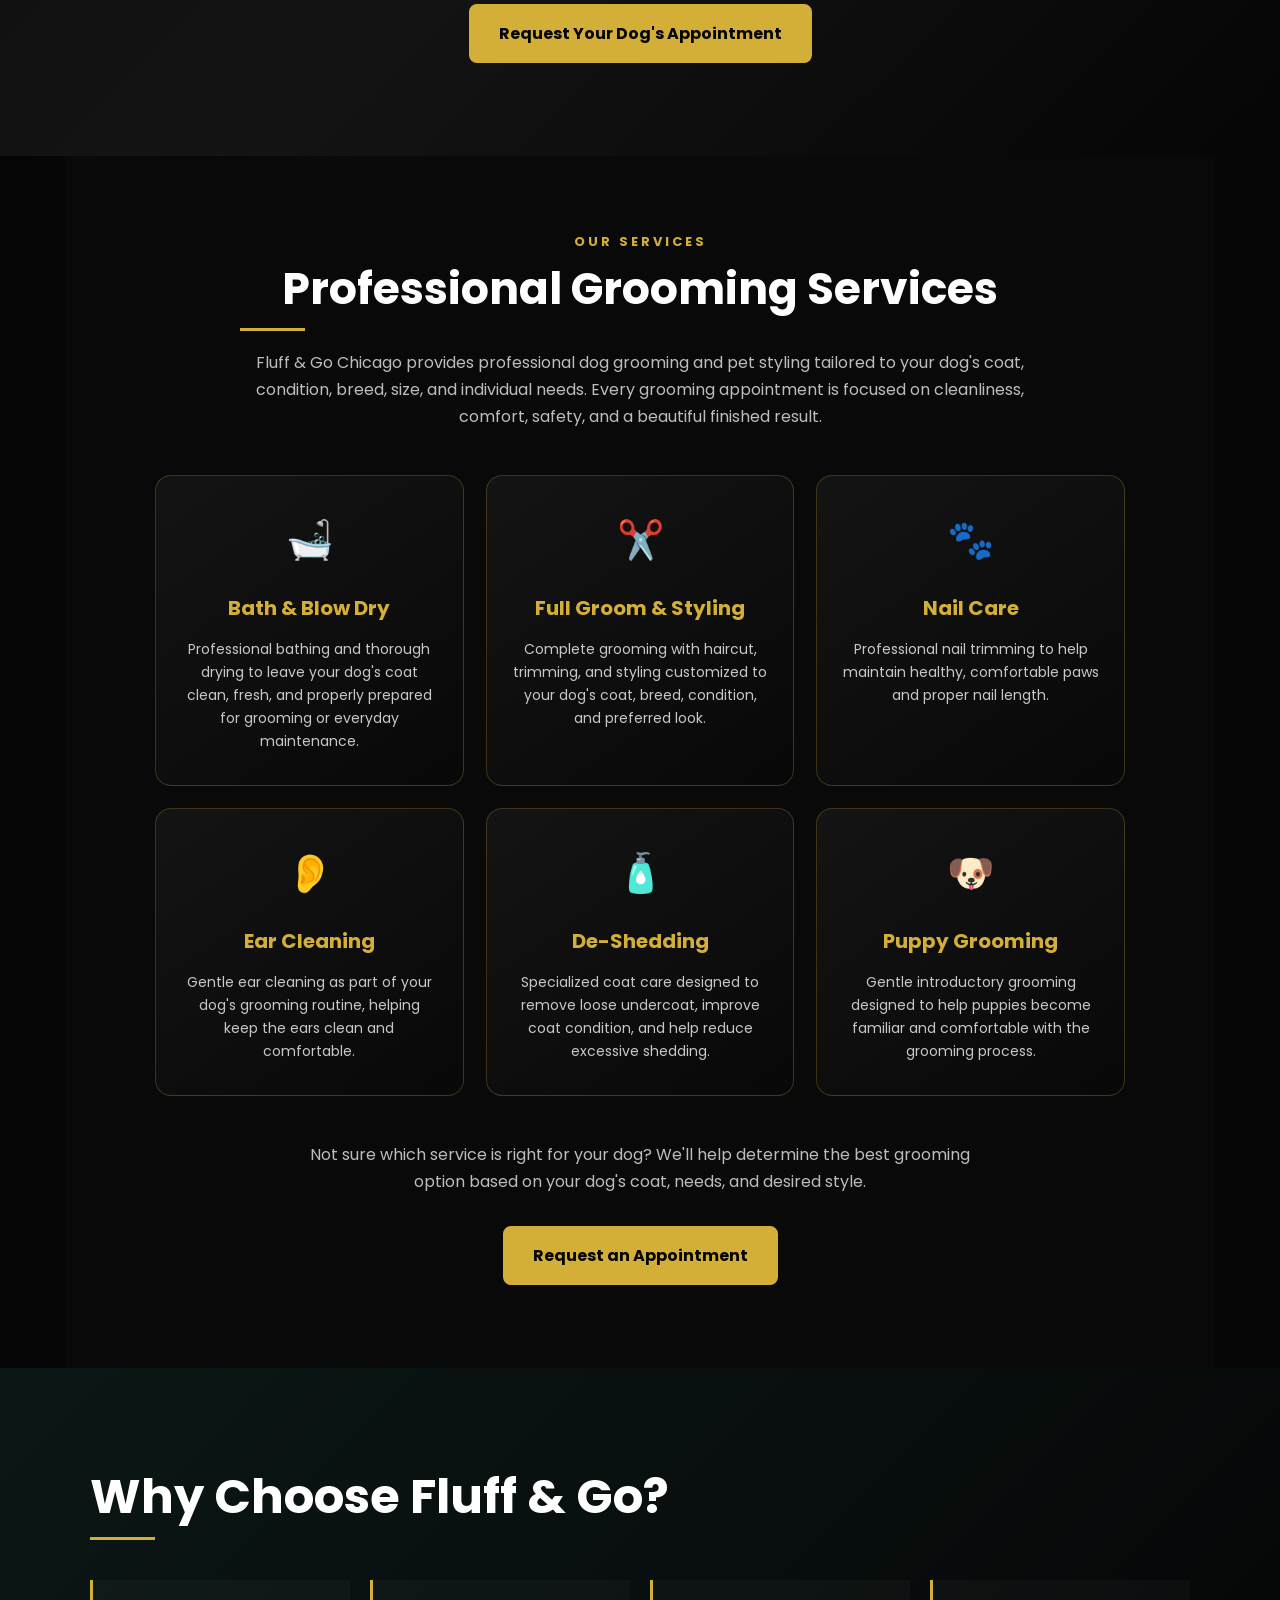
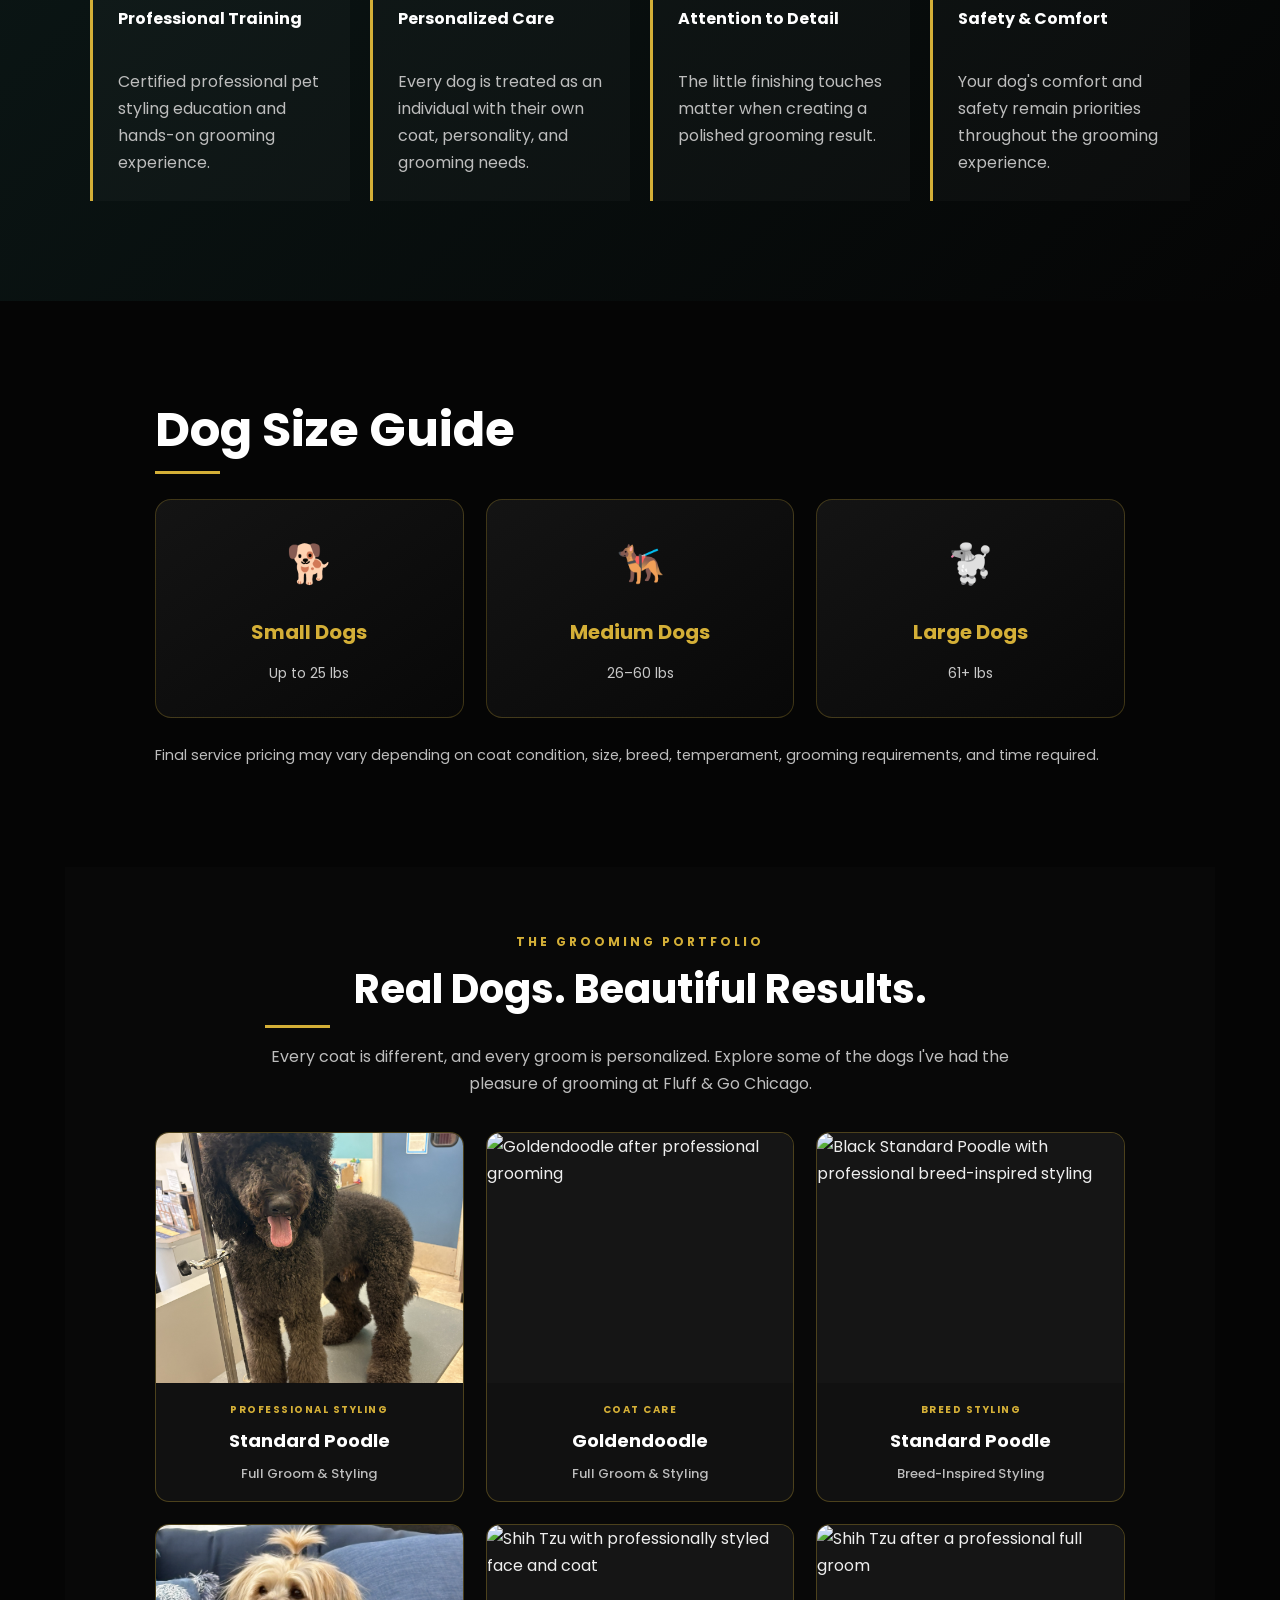
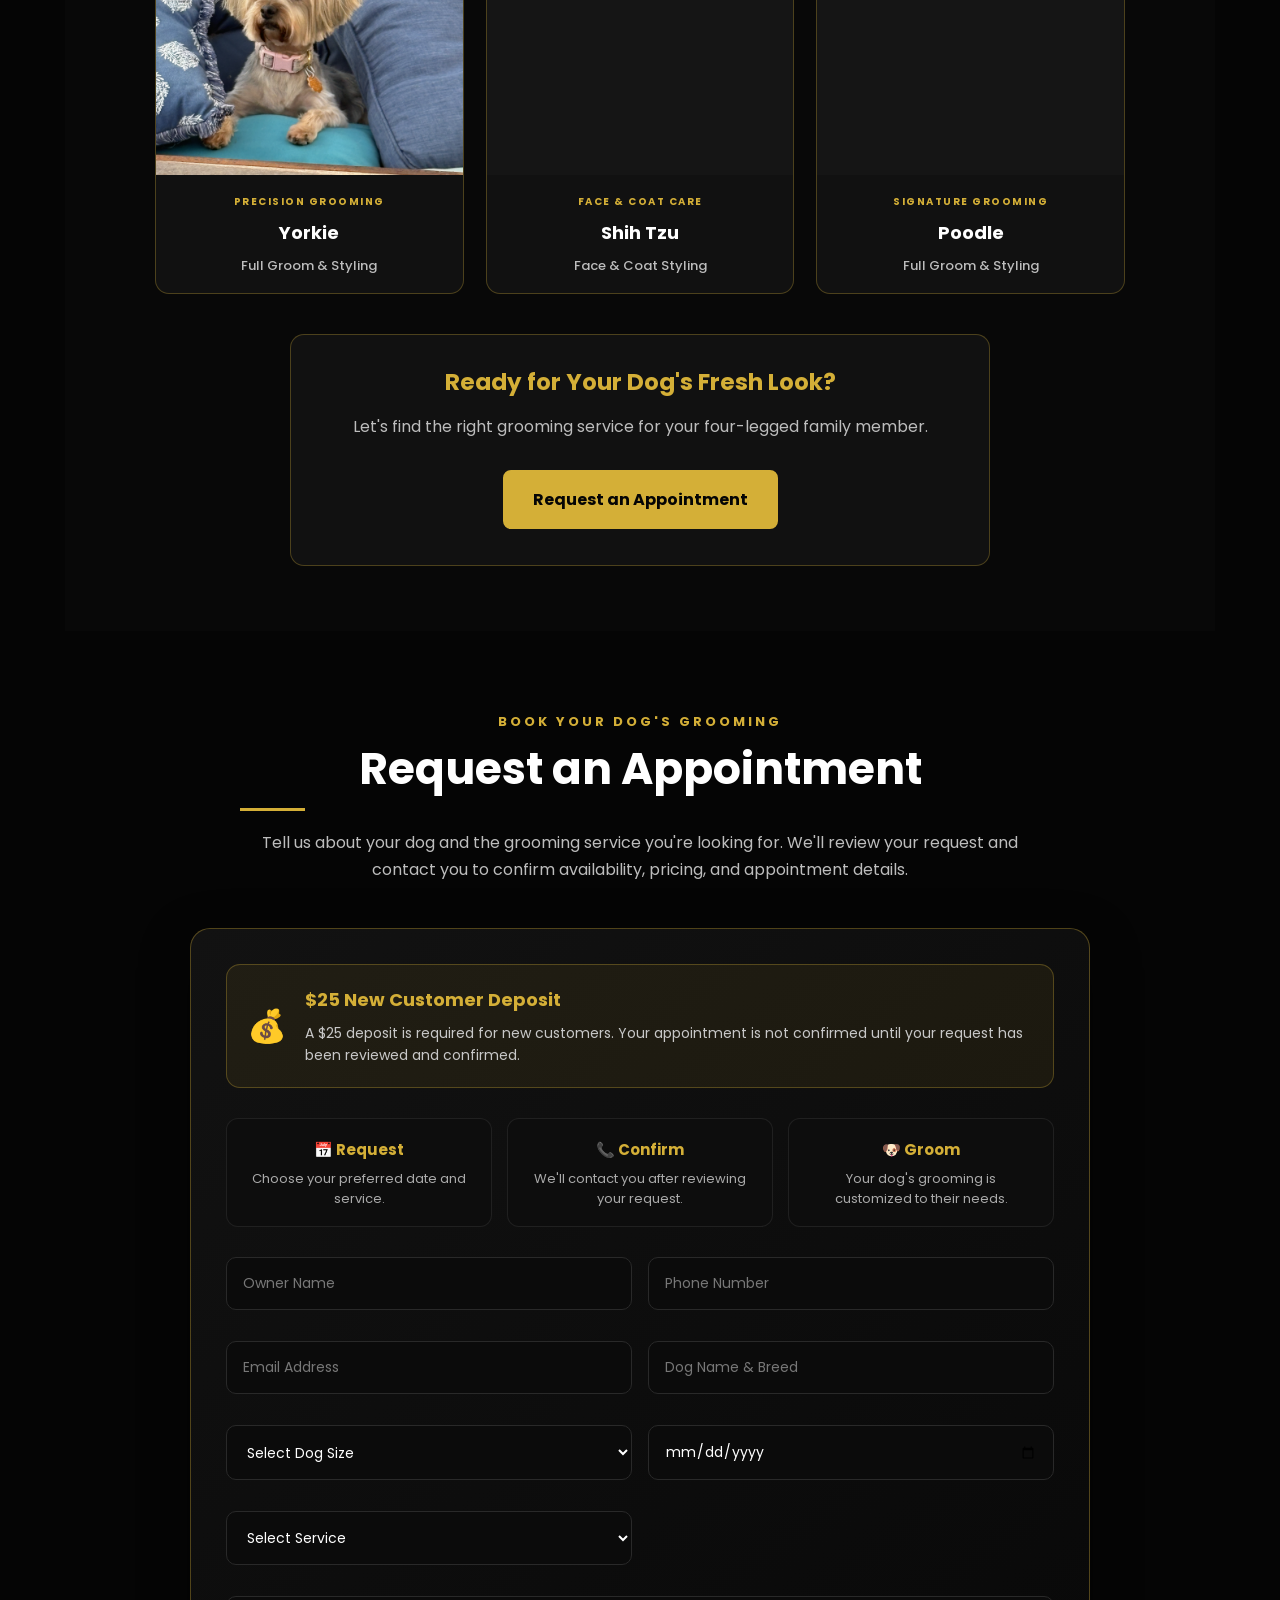
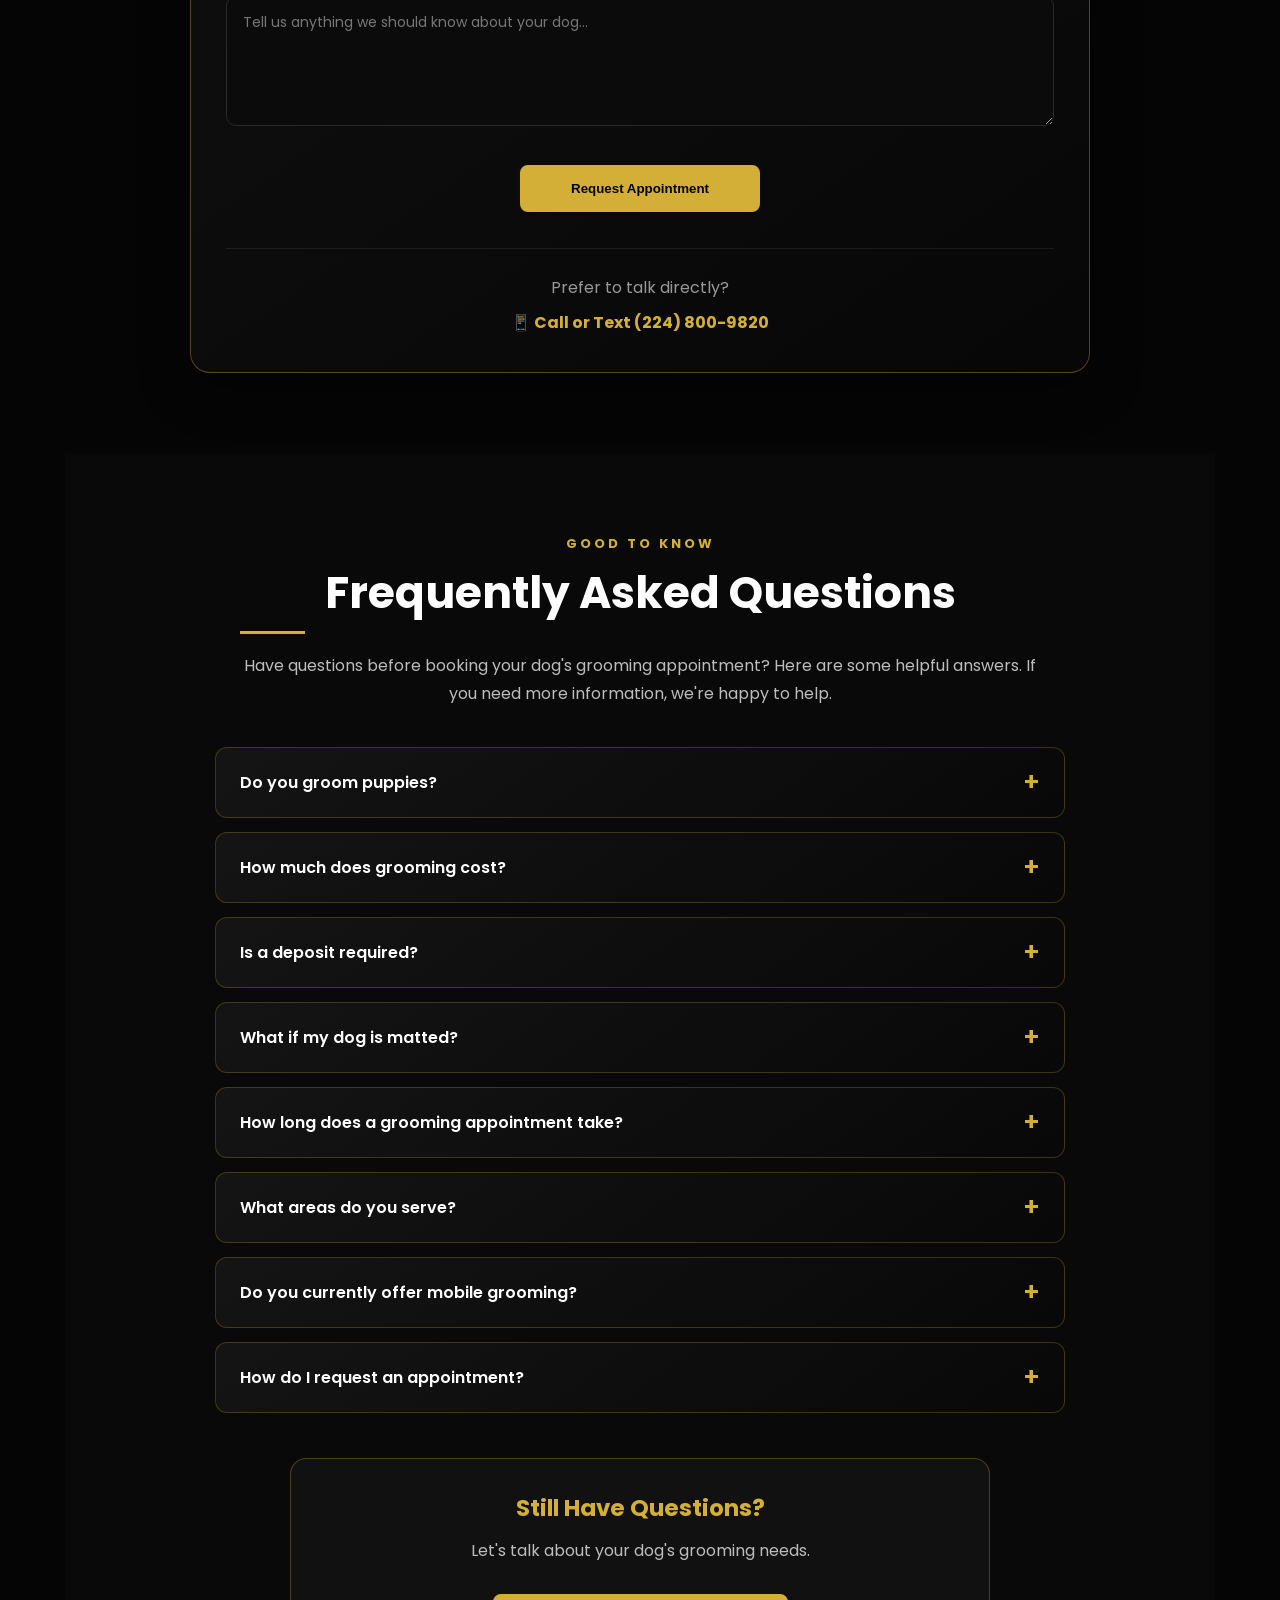
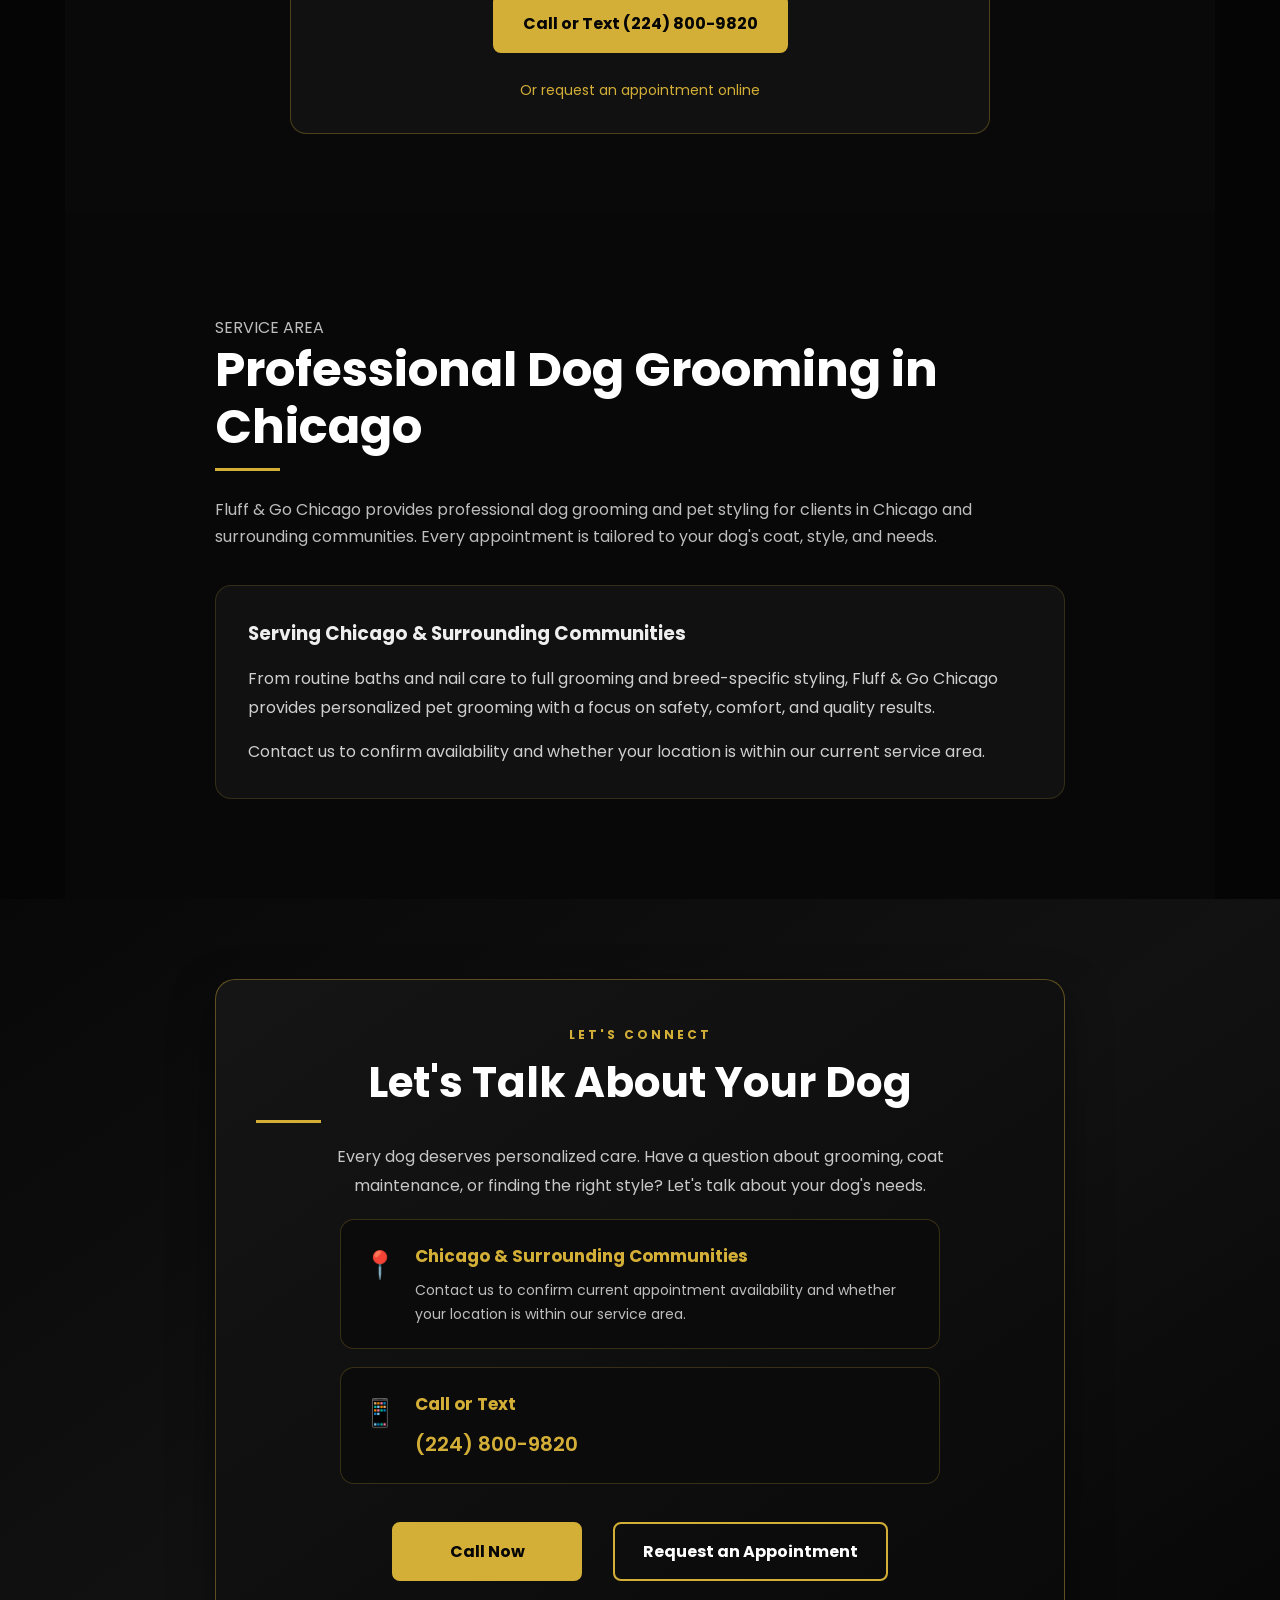
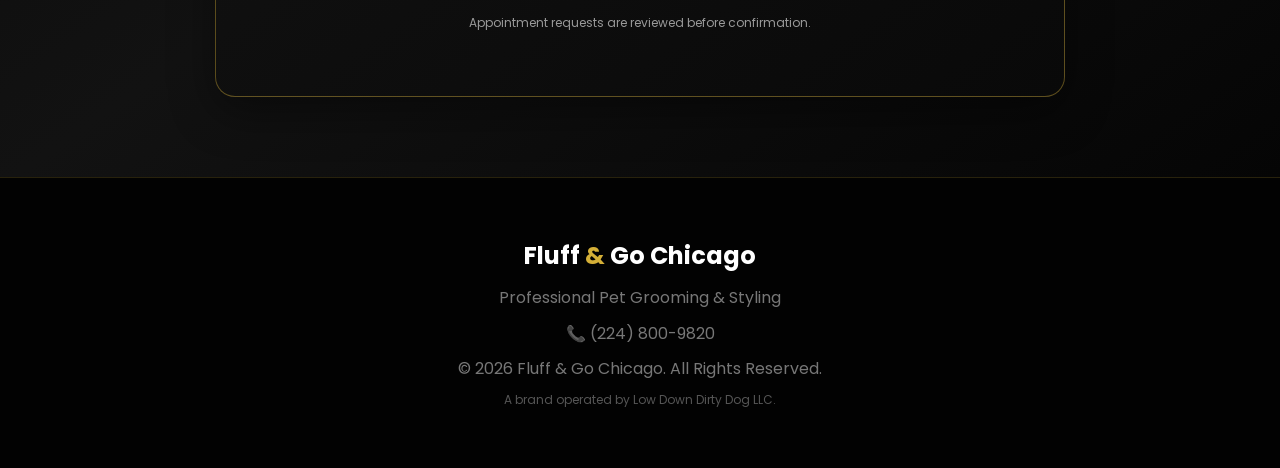
==== commit 98a982a6: "Upgrade contact section design" ====
--- a/index.htm
+++ b/index.htm
@@ -1169,37 +1169,81 @@
         </p>
     </div>
 </section>
+
+<!-- =====================================================
+     CONTACT
+     ===================================================== -->
+
 <section id="contact">
 
     <div class="contact-box">
 
+        <p class="eyebrow">LET'S CONNECT</p>
+
         <h2>Let's Talk About Your Dog</h2>
 
-        <p>
-            Have a question before booking? We're happy to talk
-            about your dog's grooming needs.
-        </p>
-<p>
-    Serving Chicago and surrounding communities with
-    professional dog grooming and personalized pet styling.
-</p>
-        <p>
-            📞
-            <a href="tel:2248009820">
-                (224) 800-9820
+        <p class="contact-intro">
+            Every dog deserves personalized care. Have a question
+            about grooming, coat maintenance, or finding the right
+            style? Let's talk about your dog's needs.
+        </p>
+
+        <div class="contact-service-area">
+
+            <span class="contact-detail-icon">📍</span>
+
+            <div>
+                <h3>Chicago & Surrounding Communities</h3>
+
+                <p>
+                    Contact us to confirm current appointment availability
+                    and whether your location is within our service area.
+                </p>
+            </div>
+
+        </div>
+
+        <div class="contact-phone">
+
+            <span class="contact-detail-icon">📱</span>
+
+            <div>
+                <h3>Call or Text</h3>
+
+                <a href="tel:+12248009820">
+                    (224) 800-9820
+                </a>
+            </div>
+
+        </div>
+
+        <div class="contact-actions">
+
+            <a
+                class="button"
+                href="tel:+12248009820"
+            >
+                Call Now
             </a>
-        </p>
-
-        <a
-            class="button"
-            href="tel:2248009820"
-        >
-            Call or Text
-        </a>
+
+            <a
+                class="button secondary"
+                href="#book"
+            >
+                Request an Appointment
+            </a>
+
+        </div>
+
+        <p class="contact-note">
+            Appointment requests are reviewed before confirmation.
+        </p>
 
     </div>
 
 </section>
+
+
 
 
 <!-- =====================================================
--- a/styles.css
+++ b/styles.css
@@ -1632,4 +1632,156 @@
     .gallery-cta {
         padding: 24px 16px;
     }
-}+}
+/* =========================================
+   PREMIUM CONTACT SECTION
+   ========================================= */
+
+#contact {
+    padding: 80px 7%;
+    background: linear-gradient(145deg, #080808, #121212, #050505);
+}
+
+.contact-box {
+    max-width: 850px;
+    margin: 0 auto;
+    padding: 45px 40px;
+    text-align: center;
+    background: linear-gradient(145deg, #151515, #090909);
+    border: 1px solid rgba(212, 175, 55, 0.4);
+    border-radius: 20px;
+    box-shadow: 0 15px 45px rgba(0, 0, 0, 0.4);
+}
+
+.contact-box .eyebrow {
+    color: #D4AF37;
+    font-size: 12px;
+    font-weight: 700;
+    letter-spacing: 3px;
+    margin-bottom: 12px;
+}
+
+.contact-box h2 {
+    color: #ffffff;
+    font-size: clamp(28px, 4vw, 42px);
+    line-height: 1.2;
+    margin-bottom: 20px;
+}
+
+.contact-intro {
+    max-width: 650px;
+    margin: 0 auto 30px;
+    color: #c7c7c7;
+    font-size: 16px;
+    line-height: 1.8;
+}
+
+/* Contact Details */
+
+.contact-service-area,
+.contact-phone {
+    display: flex;
+    align-items: flex-start;
+    gap: 18px;
+    max-width: 600px;
+    margin: 18px auto;
+    padding: 22px;
+    text-align: left;
+    background: #0b0b0b;
+    border: 1px solid rgba(212, 175, 55, 0.22);
+    border-radius: 14px;
+}
+
+.contact-detail-icon {
+    font-size: 27px;
+    flex-shrink: 0;
+}
+
+.contact-service-area h3,
+.contact-phone h3 {
+    color: #D4AF37;
+    font-size: 17px;
+    margin: 0 0 8px;
+}
+
+.contact-service-area p {
+    color: #bdbdbd;
+    font-size: 14px;
+    line-height: 1.7;
+    margin: 0;
+}
+
+.contact-phone a {
+    color: #ffffff;
+    font-size: 20px;
+    font-weight: 700;
+    text-decoration: none;
+}
+
+.contact-phone a:hover {
+    color: #D4AF37;
+}
+
+/* Contact Buttons */
+
+.contact-actions {
+    display: flex;
+    justify-content: center;
+    flex-wrap: wrap;
+    gap: 15px;
+    margin-top: 30px;
+}
+
+.contact-actions .button {
+    min-width: 190px;
+    box-sizing: border-box;
+}
+
+.contact-note {
+    color: #999999;
+    font-size: 12px;
+    line-height: 1.6;
+    margin: 24px 0 0;
+}
+
+/* Contact Mobile */
+
+@media (max-width: 600px) {
+    #contact {
+        padding: 55px 6%;
+    }
+
+    .contact-box {
+        padding: 30px 18px;
+        border-radius: 16px;
+    }
+
+    .contact-intro {
+        font-size: 15px;
+    }
+
+    .contact-service-area,
+    .contact-phone {
+        gap: 12px;
+        padding: 17px 14px;
+    }
+
+    .contact-service-area h3,
+    .contact-phone h3 {
+        font-size: 15px;
+    }
+
+    .contact-phone a {
+        font-size: 18px;
+    }
+
+    .contact-actions {
+        flex-direction: column;
+    }
+
+    .contact-actions .button {
+        width: 100%;
+        min-width: 0;
+    }
+}
+
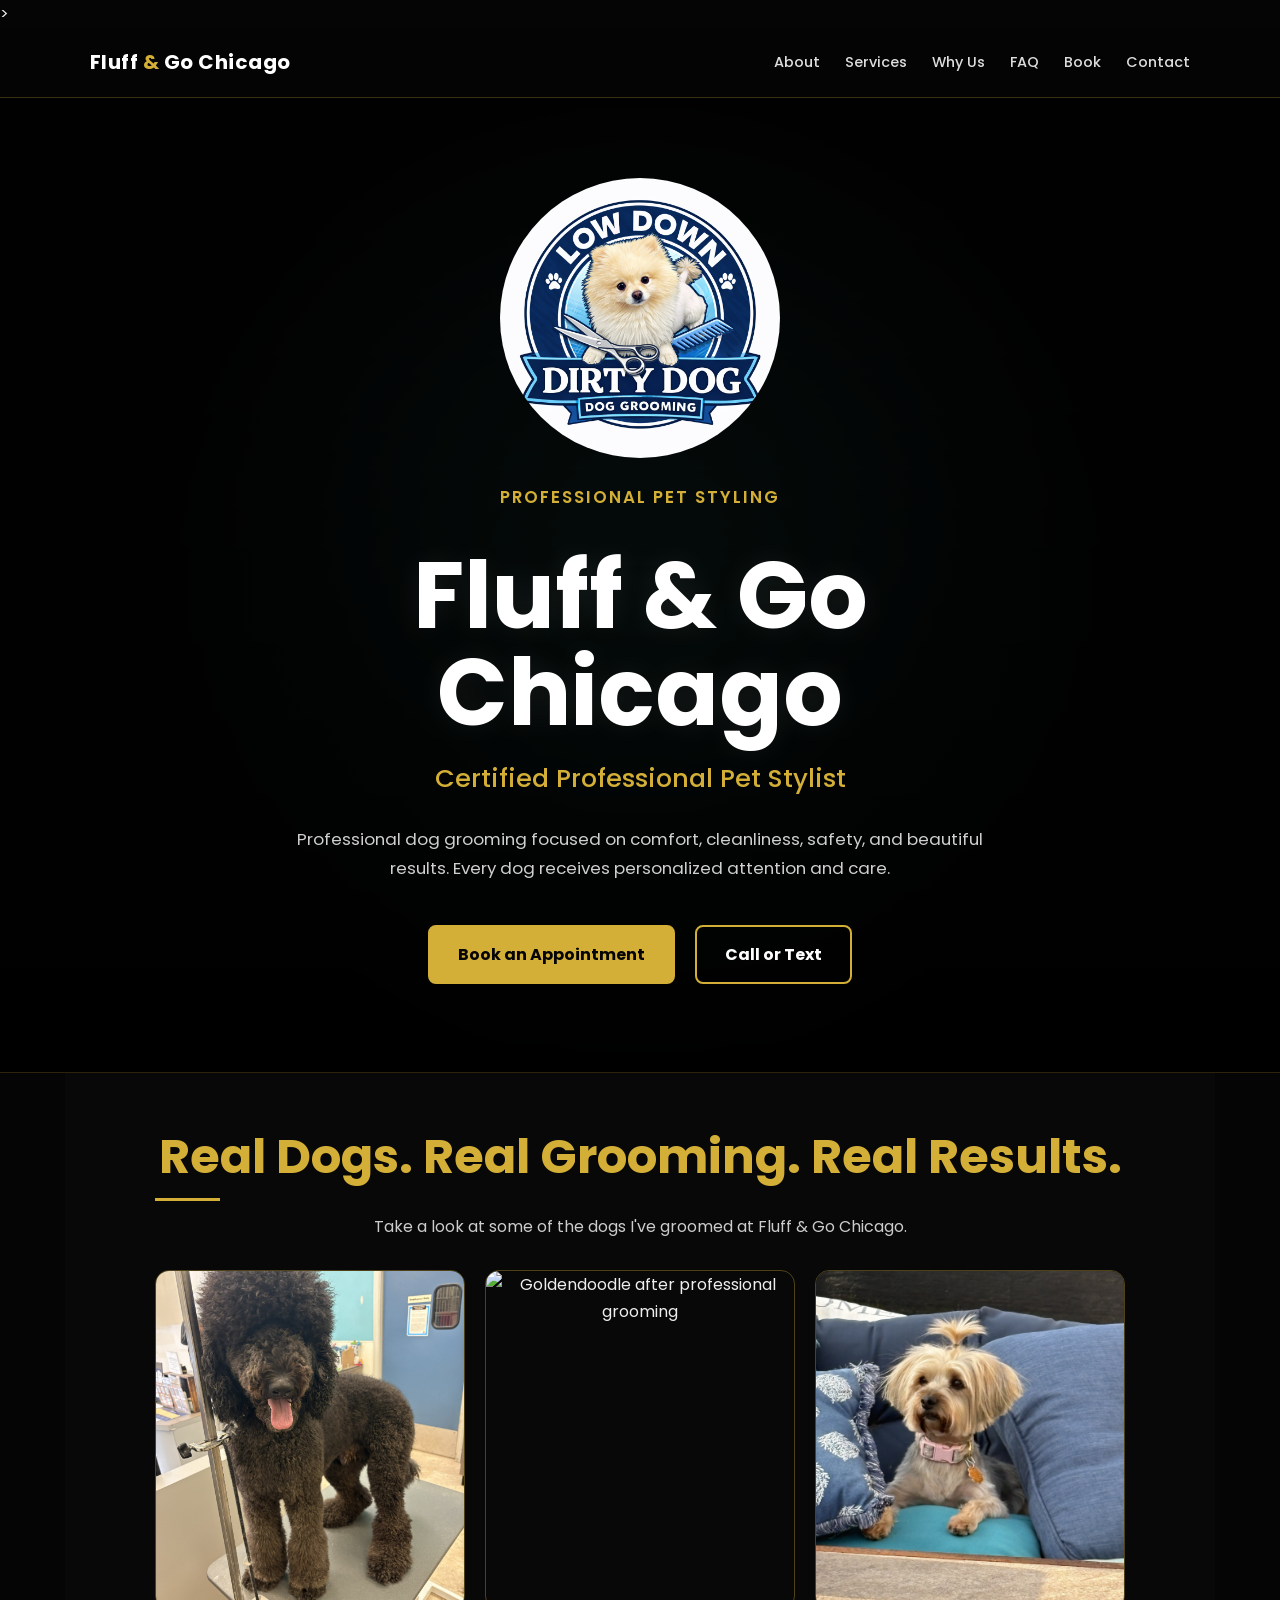
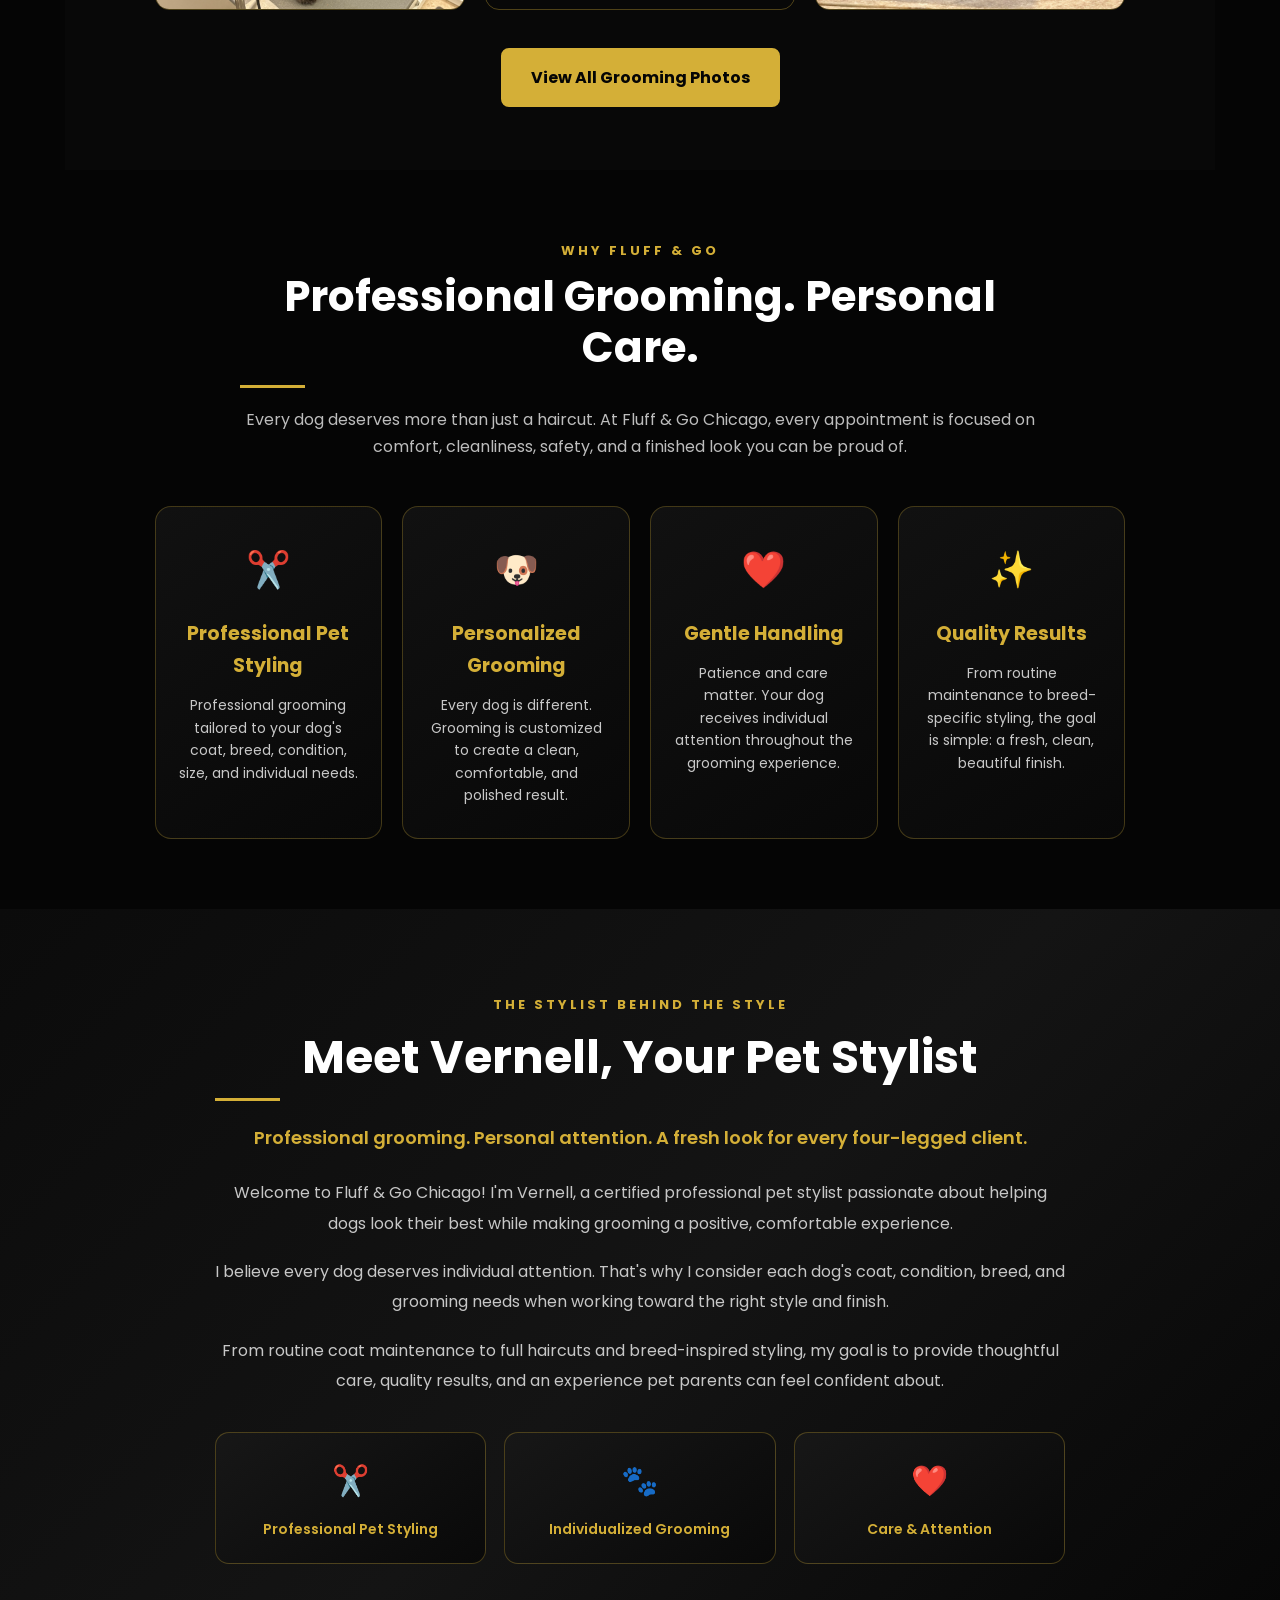
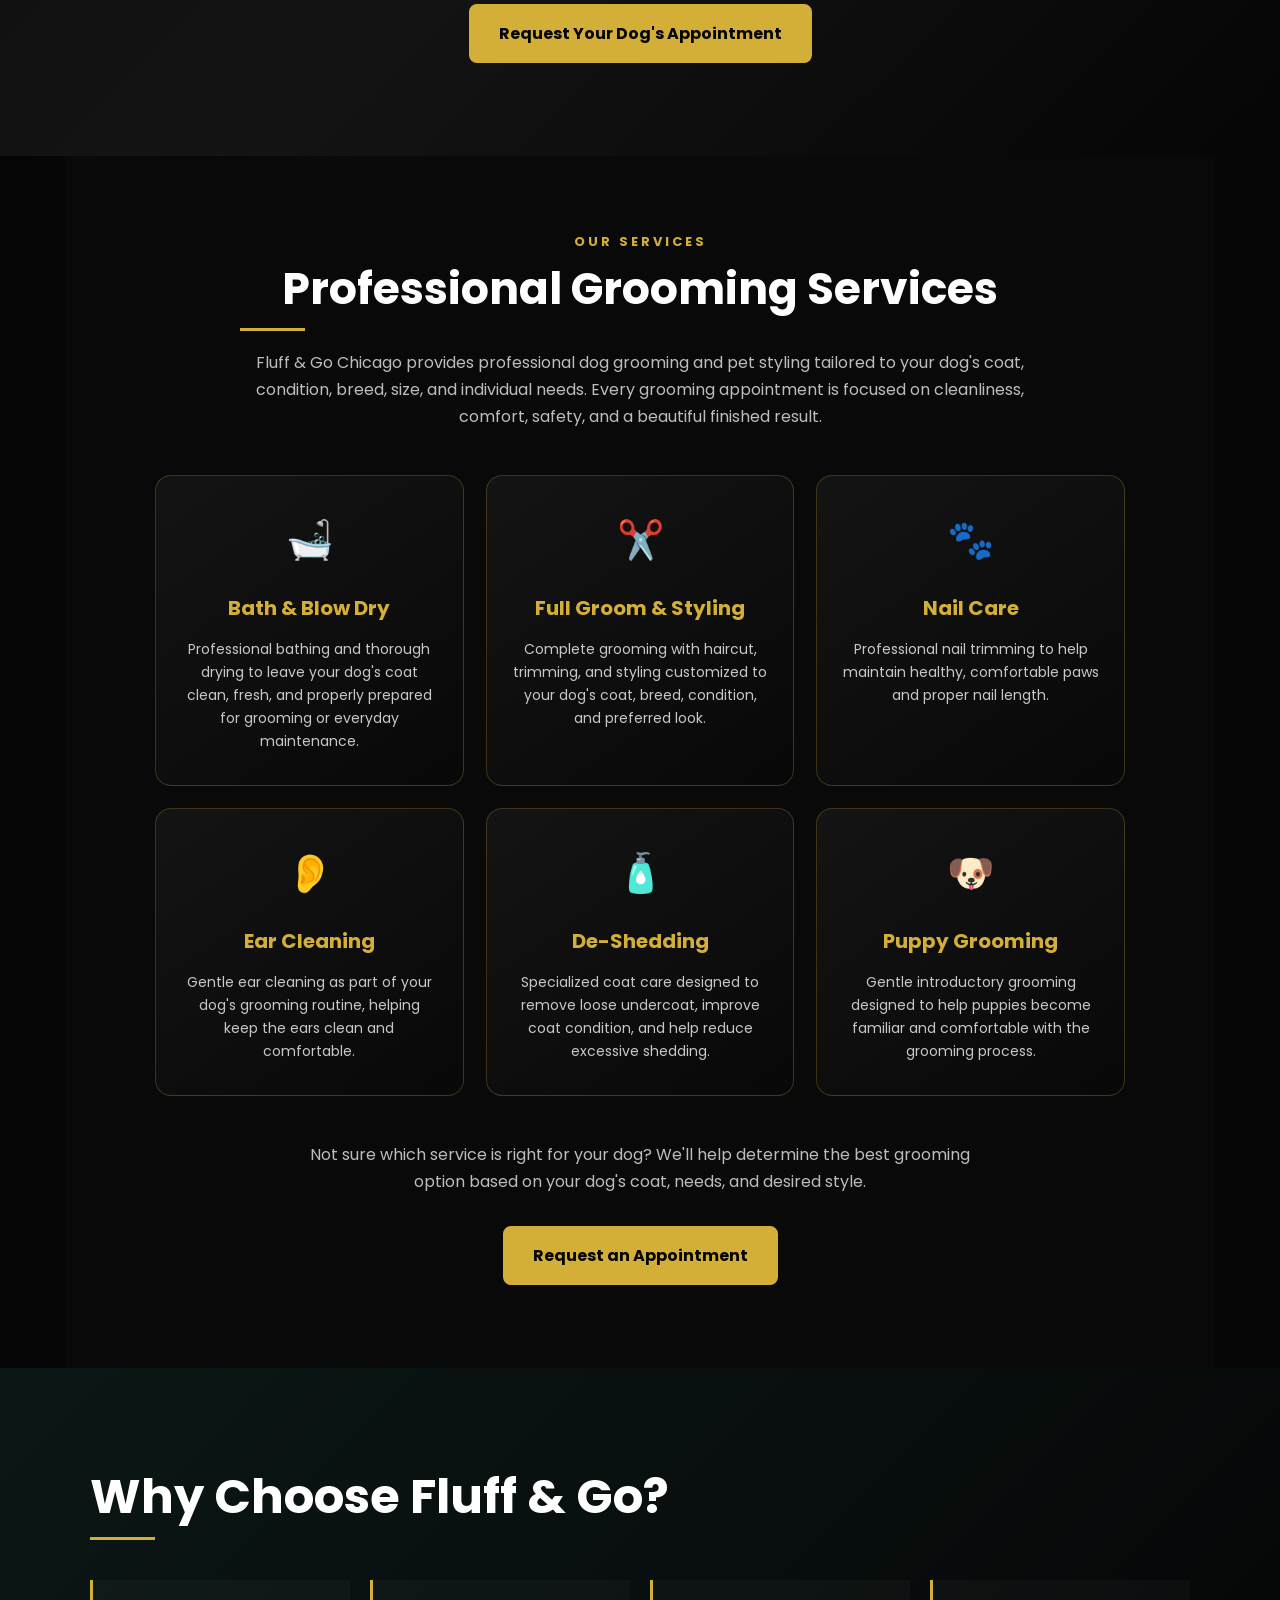
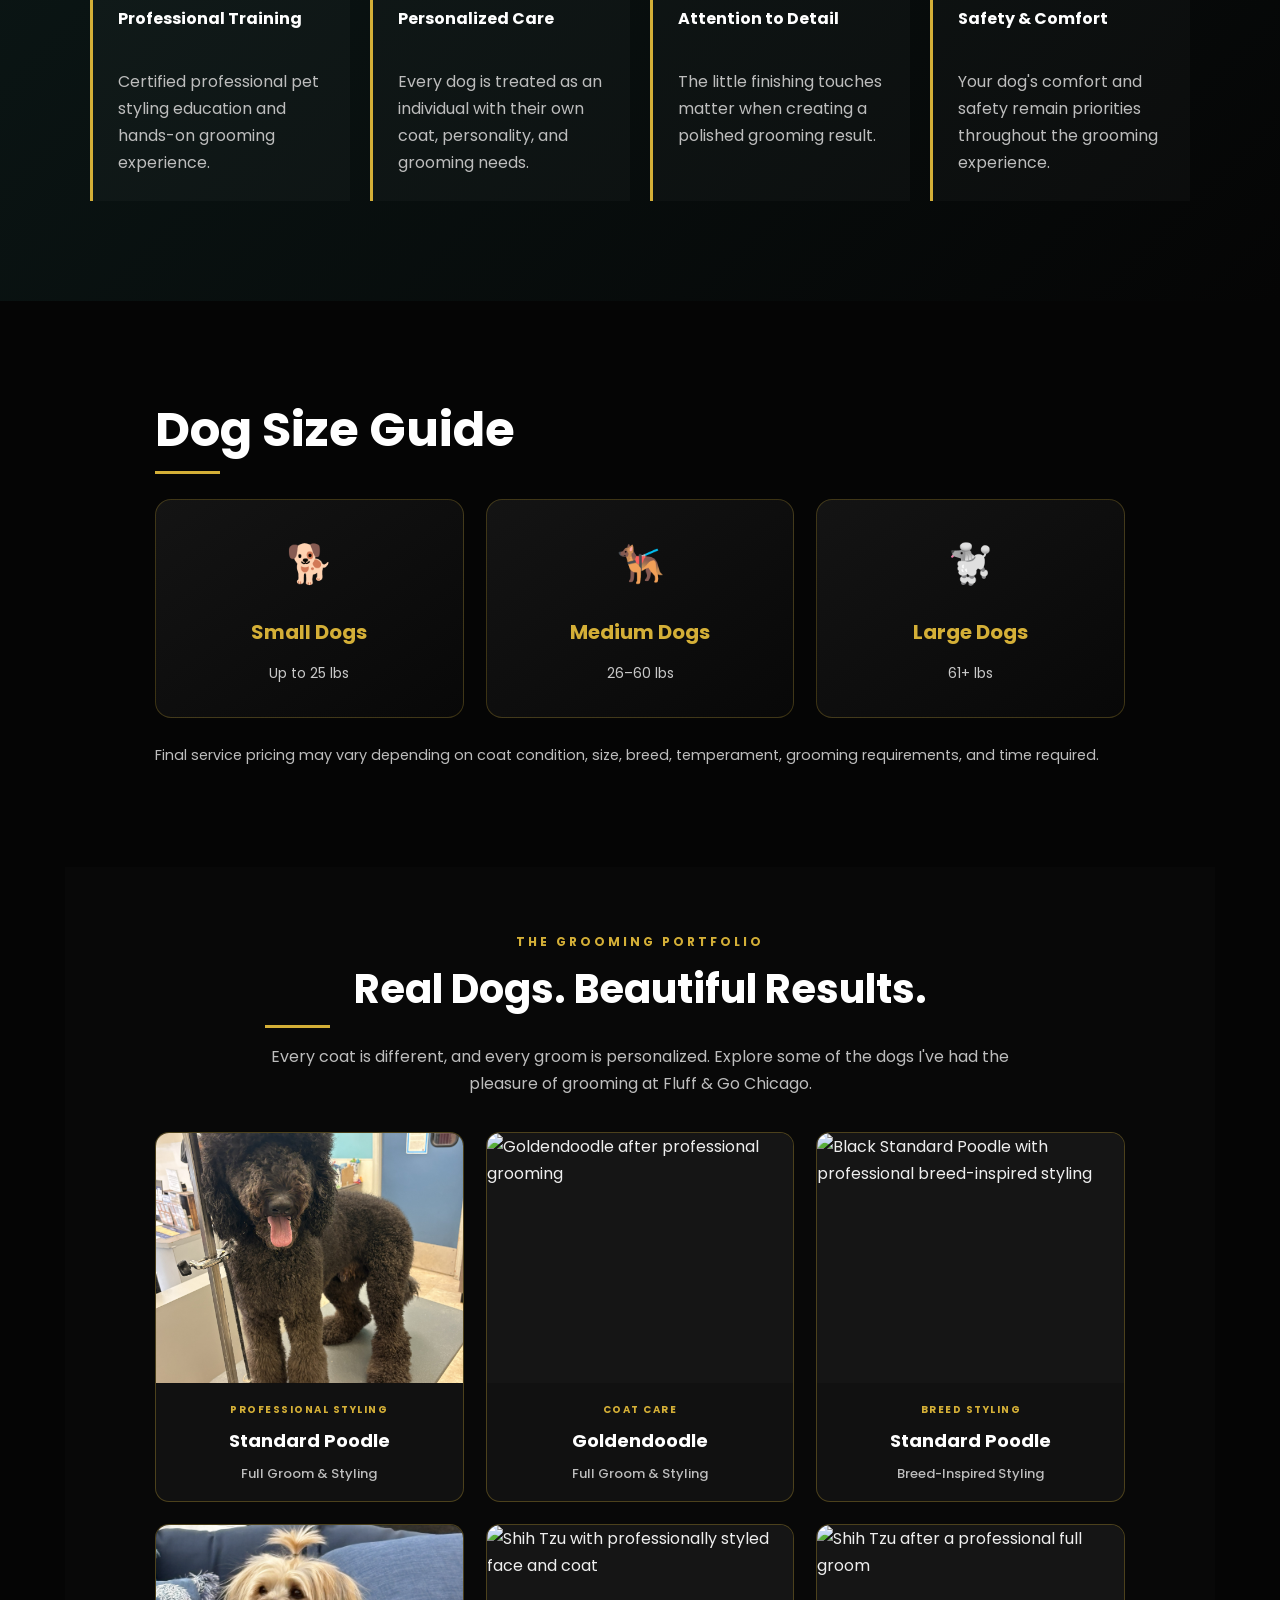
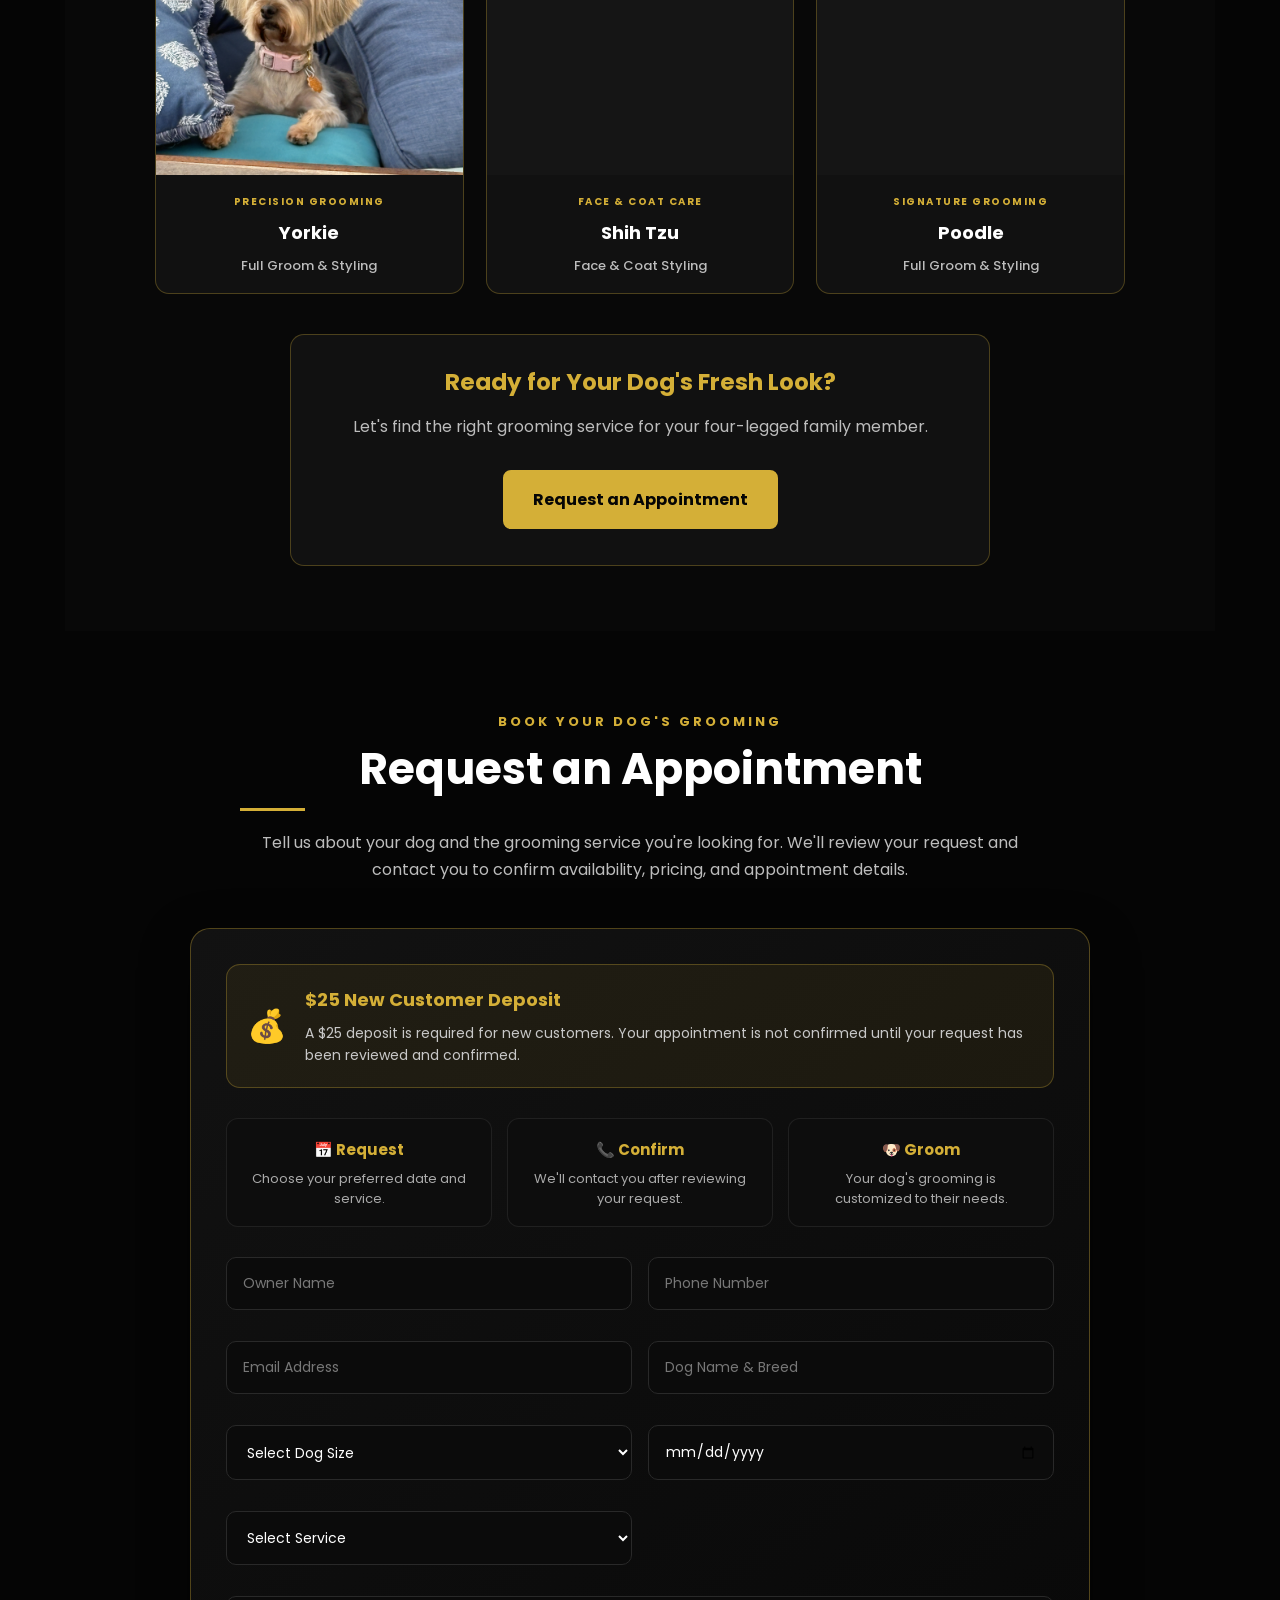
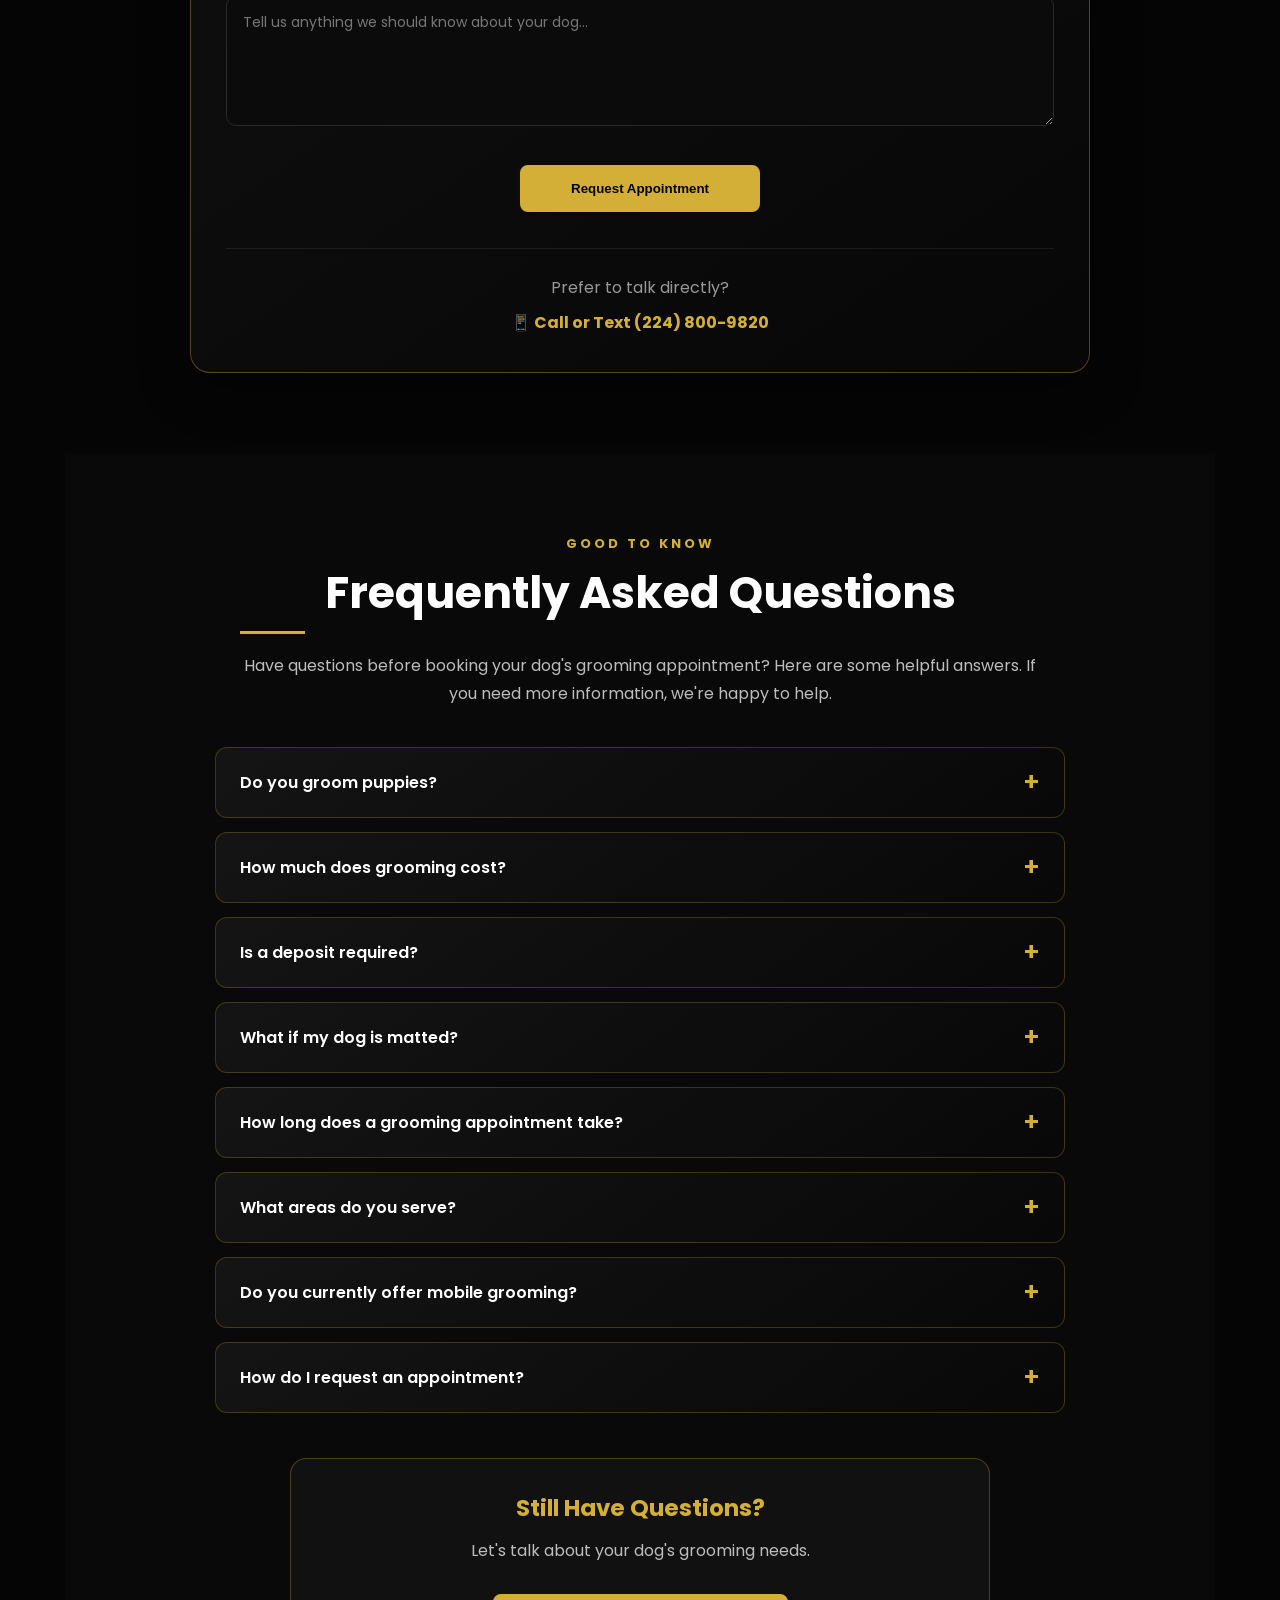
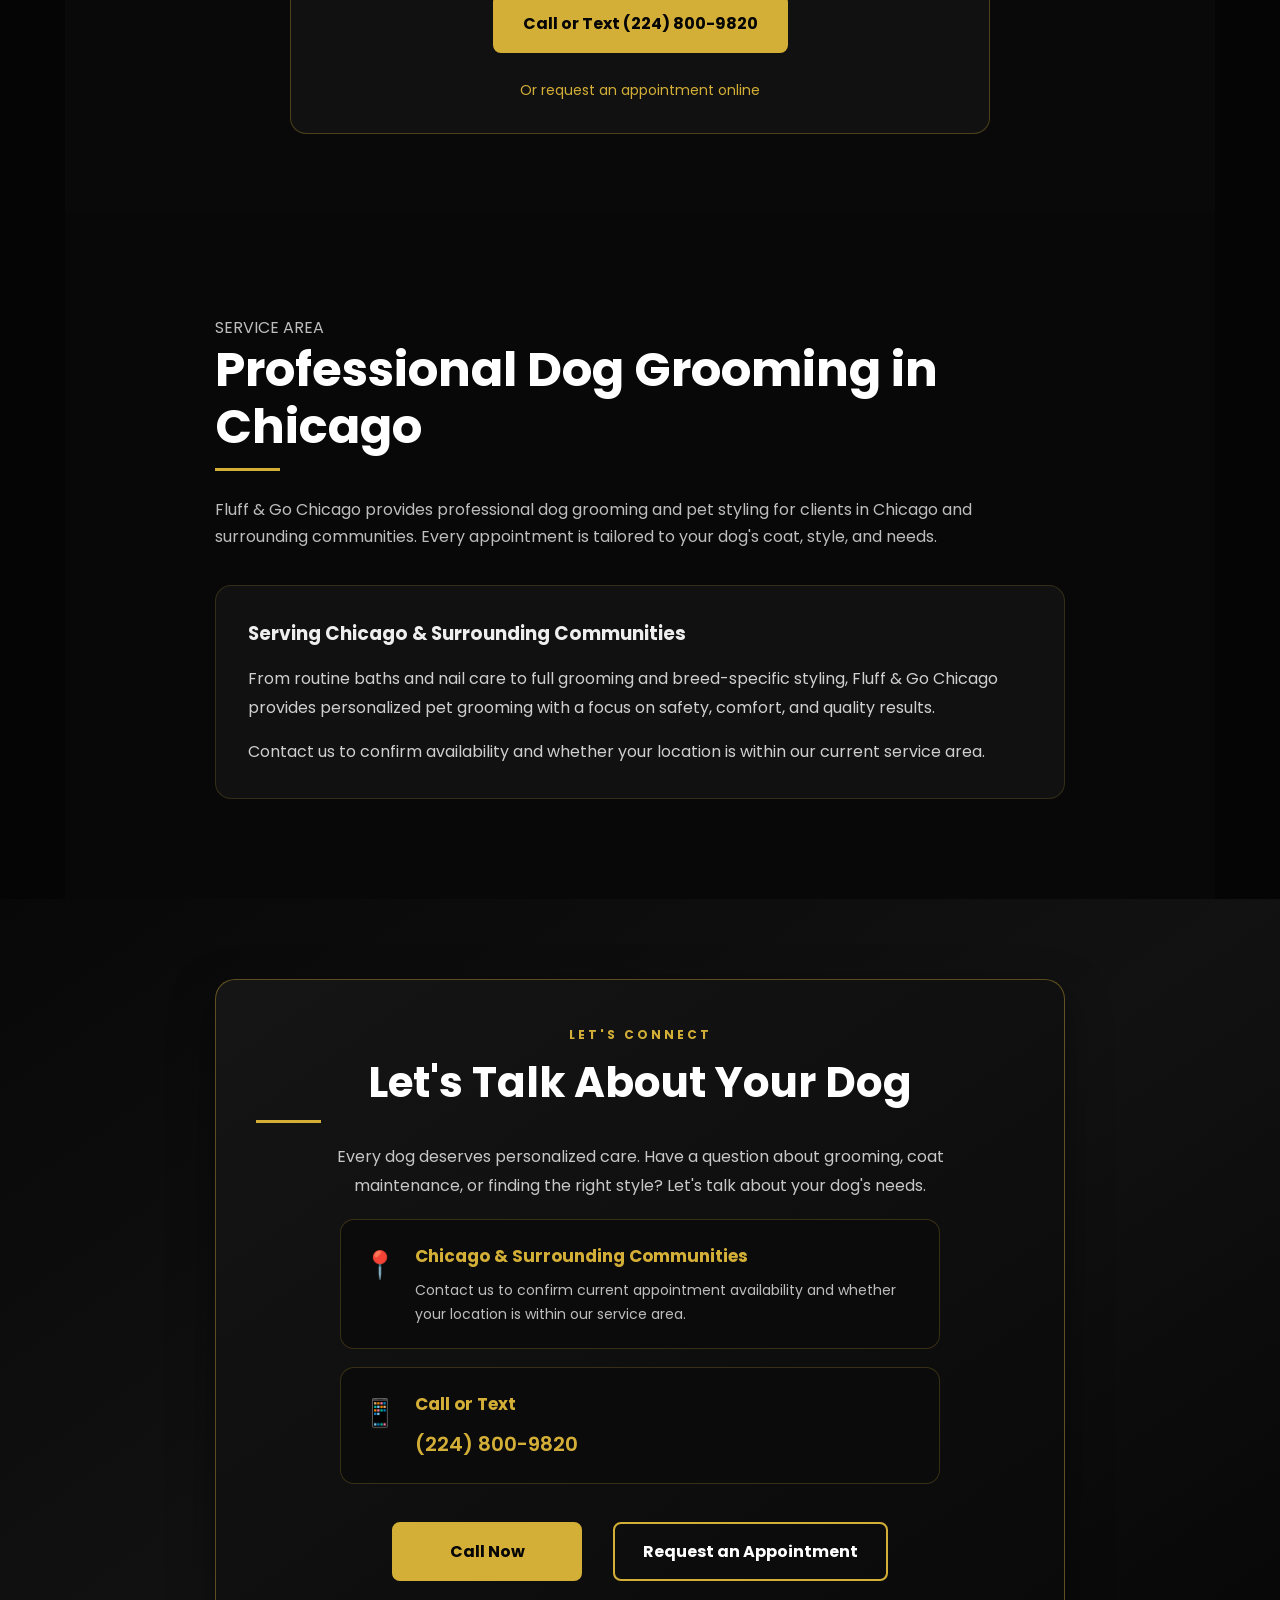
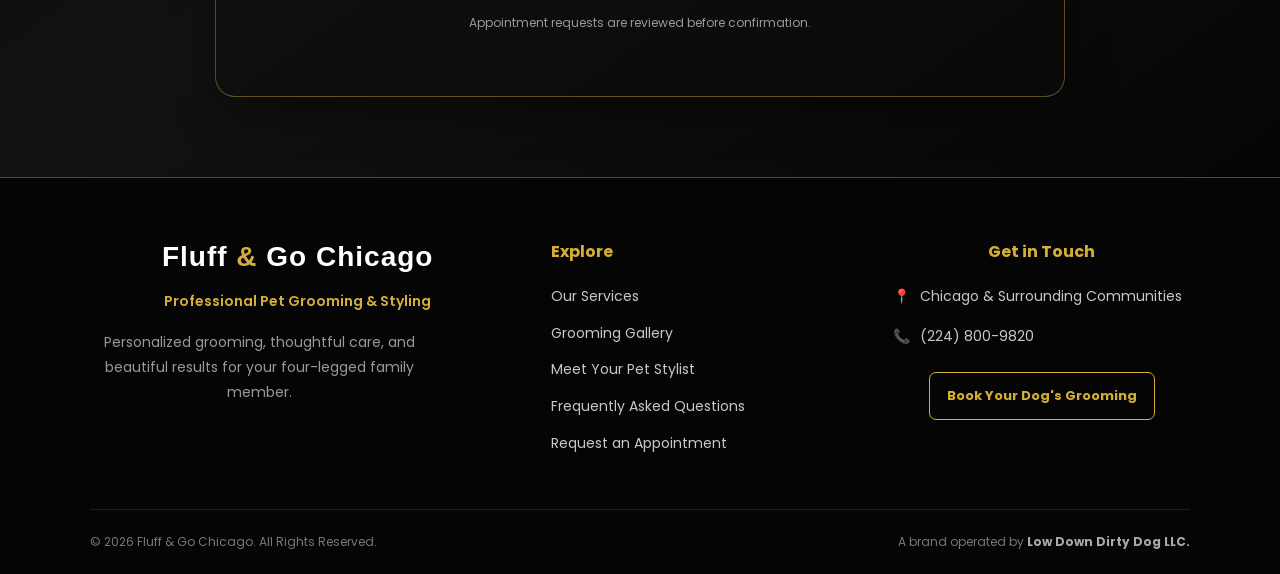
==== commit 8708bb52: "Upgrade footer and contact navigation" ====
--- a/index.htm
+++ b/index.htm
@@ -1250,34 +1250,96 @@
      FOOTER
      ===================================================== -->
 
-<footer>
-
-    <p class="footer-brand">
-        Fluff <span>&</span> Go Chicago
-    </p>
-
-    <p>
-        Professional Pet Grooming & Styling
-    </p>
-
-    <p>
-        📞 (224) 800-9820
-    </p>
-
-    <p>
-        © 2026 Fluff & Go Chicago. All Rights Reserved.
-    </p>
-
-    <p
-        style="
-        font-size:.75rem;
-        color:#555;
-        "
-    >
-        A brand operated by Low Down Dirty Dog LLC.
-    </p>
+
+<!-- =====================================================
+     PREMIUM FOOTER
+     ===================================================== -->
+
+<footer id="site-footer">
+
+    <div class="footer-container">
+
+        <!-- Brand -->
+        <div class="footer-brand-section">
+
+            <p class="footer-brand">
+                Fluff <span>&amp;</span> Go Chicago
+            </p>
+
+            <p class="footer-tagline">
+                Professional Pet Grooming &amp; Styling
+            </p>
+
+            <p class="footer-description">
+                Personalized grooming, thoughtful care, and
+                beautiful results for your four-legged family member.
+            </p>
+
+        </div>
+
+
+        <!-- Quick Links -->
+        <div class="footer-links">
+
+            <h3>Explore</h3>
+
+            <a href="#services">Our Services</a>
+
+            <a href="#gallery">Grooming Gallery</a>
+
+            <a href="#about">Meet Your Pet Stylist</a>
+
+            <a href="#faq">Frequently Asked Questions</a>
+
+            <a href="#book">Request an Appointment</a>
+
+        </div>
+
+
+        <!-- Contact -->
+        <div class="footer-contact">
+
+            <h3>Get in Touch</h3>
+
+            <p>
+                <span>📍</span>
+                Chicago &amp; Surrounding Communities
+            </p>
+
+            <p>
+                <span>📞</span>
+                <a href="tel:+12248009820">
+                    (224) 800-9820
+                </a>
+            </p>
+
+            <a class="footer-cta" href="#book">
+                Book Your Dog's Grooming
+            </a>
+
+        </div>
+
+    </div>
+
+
+    <!-- Bottom Bar -->
+    <div class="footer-bottom">
+
+        <p>
+            &copy; <span id="footer-year">2026</span>
+            Fluff &amp; Go Chicago. All Rights Reserved.
+        </p>
+
+        <p class="footer-parent">
+            A brand operated by
+            <strong>Low Down Dirty Dog LLC.</strong>
+        </p>
+
+    </div>
 
 </footer>
+
+
 
 </body>
 </html>
--- a/styles.css
+++ b/styles.css
@@ -1785,3 +1785,190 @@
     }
 }
 
+/* =========================================
+   PREMIUM FOOTER
+   ========================================= */
+
+#site-footer {
+    background: #050505;
+    border-top: 1px solid rgba(212, 175, 55, 0.4);
+    padding: 55px 7% 0;
+    color: #c8c8c8;
+}
+
+.footer-container {
+    max-width: 1200px;
+    margin: 0 auto;
+    padding-bottom: 40px;
+    display: grid;
+    grid-template-columns: 1.4fr 1fr 1fr;
+    gap: 45px;
+}
+
+/* Brand */
+
+.footer-brand {
+    color: #ffffff;
+    font-size: 28px;
+    font-weight: 800;
+    letter-spacing: 1px;
+    margin: 0 0 10px;
+}
+
+.footer-brand span {
+    color: #D4AF37;
+}
+
+.footer-tagline {
+    color: #D4AF37;
+    font-size: 14px;
+    font-weight: 600;
+    margin-bottom: 16px;
+}
+
+.footer-description {
+    max-width: 340px;
+    color: #999999;
+    font-size: 14px;
+    line-height: 1.8;
+}
+
+/* Footer Headings */
+
+.footer-links h3,
+.footer-contact h3 {
+    color: #D4AF37;
+    font-size: 16px;
+    margin: 5px 0 20px;
+}
+
+/* Navigation */
+
+.footer-links {
+    display: flex;
+    flex-direction: column;
+    align-items: flex-start;
+}
+
+.footer-links a {
+    color: #c8c8c8;
+    font-size: 14px;
+    text-decoration: none;
+    margin-bottom: 13px;
+    transition: color 0.2s ease;
+}
+
+.footer-links a:hover {
+    color: #D4AF37;
+}
+
+/* Contact */
+
+.footer-contact p {
+    display: flex;
+    align-items: flex-start;
+    gap: 10px;
+    color: #c8c8c8;
+    font-size: 14px;
+    line-height: 1.7;
+    margin-bottom: 16px;
+}
+
+.footer-contact p span {
+    flex-shrink: 0;
+}
+
+.footer-contact a:not(.footer-cta) {
+    color: #c8c8c8;
+    text-decoration: none;
+}
+
+.footer-contact a:not(.footer-cta):hover {
+    color: #D4AF37;
+}
+
+.footer-cta {
+    display: inline-block;
+    margin-top: 8px;
+    padding: 12px 17px;
+    border: 1px solid #D4AF37;
+    border-radius: 7px;
+    color: #D4AF37;
+    text-decoration: none;
+    font-size: 13px;
+    font-weight: 700;
+    transition: background 0.2s ease, color 0.2s ease;
+}
+
+.footer-cta:hover {
+    background: #D4AF37;
+    color: #050505;
+}
+
+/* Bottom Bar */
+
+.footer-bottom {
+    max-width: 1200px;
+    margin: 0 auto;
+    padding: 22px 0;
+    border-top: 1px solid rgba(255, 255, 255, 0.1);
+    display: flex;
+    justify-content: space-between;
+    align-items: center;
+    gap: 15px;
+    flex-wrap: wrap;
+}
+
+.footer-bottom p {
+    color: #777777;
+    font-size: 12px;
+    line-height: 1.7;
+    margin: 0;
+}
+
+.footer-parent strong {
+    color: #aaaaaa;
+}
+
+/* Tablet */
+
+@media (max-width: 850px) {
+    .footer-container {
+        grid-template-columns: repeat(2, minmax(0, 1fr));
+        gap: 35px;
+    }
+
+    .footer-brand-section {
+        grid-column: 1 / -1;
+    }
+}
+
+/* Mobile */
+
+@media (max-width: 550px) {
+    #site-footer {
+        padding: 42px 6% 0;
+    }
+
+    .footer-container {
+        grid-template-columns: 1fr;
+        gap: 28px;
+        padding-bottom: 30px;
+    }
+
+    .footer-brand-section {
+        grid-column: auto;
+    }
+
+    .footer-brand {
+        font-size: 25px;
+    }
+
+    .footer-bottom {
+        flex-direction: column;
+        align-items: flex-start;
+        gap: 8px;
+    }
+}
+
+
